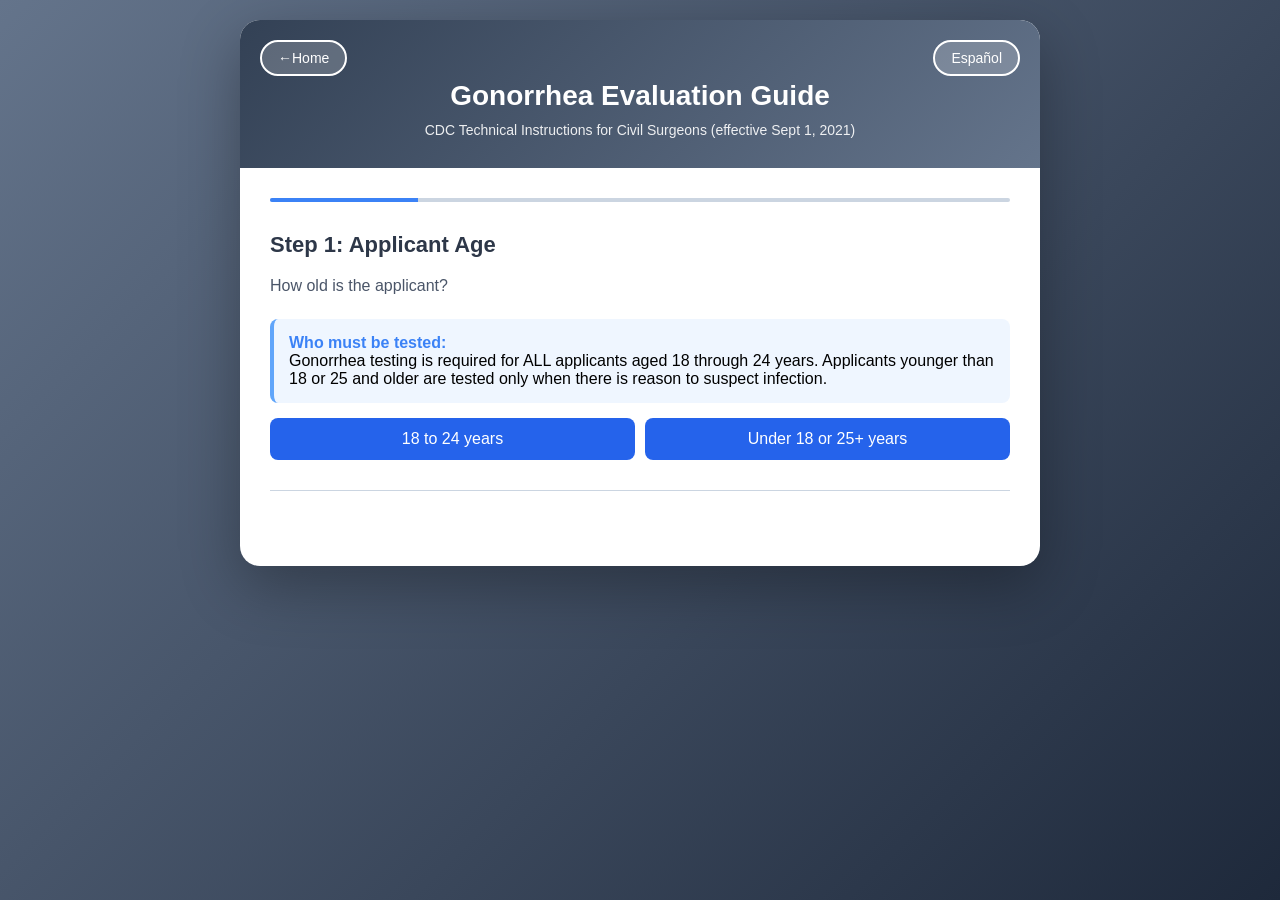
==== gonorrhea.html @ a3d7dcee "Add gonorrhea and tuberculosis modules (round-1 build, verification in progress) First implementatio" ====
<!DOCTYPE html>
<html lang="en">
<head>
    <meta charset="UTF-8">
    <meta name="viewport" content="width=device-width, initial-scale=1.0">
    <title>Gonorrhea Evaluation Guide - CDC Technical Instructions / Guía de Evaluación de Gonorrea</title>

    <!-- PWA Meta Tags -->
    <link rel="manifest" href="./manifest.json">
    <meta name="theme-color" content="#1e40af">
    <meta name="msapplication-TileColor" content="#1e40af">
    <meta name="msapplication-navbutton-color" content="#1e40af">
    <meta name="application-name" content="CS Guide">

    <!-- iOS Meta Tags -->
    <meta name="apple-mobile-web-app-capable" content="yes">
    <meta name="apple-mobile-web-app-status-bar-style" content="default">
    <meta name="apple-mobile-web-app-title" content="CS Guide">
    <link rel="apple-touch-icon" href="./imm_syph_icon_192.png">
    <link rel="apple-touch-icon-precomposed" href="./imm_syph_icon_192.png">
    <link rel="apple-touch-icon" sizes="180x180" href="./imm_syph_icon_192.png">
    <link rel="apple-touch-icon" sizes="152x152" href="./imm_syph_icon_192.png">
    <link rel="apple-touch-icon" sizes="120x120" href="./imm_syph_icon_192.png">

    <!-- Favicon -->
    <link rel="icon" type="image/png" sizes="192x192" href="./imm_syph_icon_192.png">
    <link rel="icon" type="image/png" sizes="512x512" href="./imm_syph_icon_512.png">
    <link rel="stylesheet" href="./styles.css">
    <style>
        /* Gonorrhea module: page-specific rules only */
        .regimen-heading { color: #1e40af; font-size: 16px; margin: 15px 0 5px; }
        .treatment-table th { width: 36%; }
        .treatment-table td ul { margin: 0 0 0 18px; }
        .result-action { margin: 15px 0; }
        .result-action button { width: 100%; }
        .info ul, .warning ul { margin: 8px 0 0 20px; line-height: 1.5; color: #374151; }
        .info p, .warning p { margin-top: 6px; line-height: 1.5; color: #374151; }
        .result .badge { margin-bottom: 10px; }
        .result p.what { margin-top: 8px; }
        @media (max-width: 480px) {
            .treatment-table th, .treatment-table td { padding: 10px 8px; font-size: 14px; }
        }
    </style>
</head>
<body>
    <div class="container">
        <div class="header">
            <a class="home-link" href="./index.html">← <span class="lang-en">Home</span><span class="lang-es">Inicio</span></a>
            <button class="language-toggle" onclick="toggleLanguage()">
                <span class="lang-en">Español</span>
                <span class="lang-es">English</span>
            </button>
            <h1>
                <span class="lang-en">Gonorrhea Evaluation Guide</span>
                <span class="lang-es">Guía de Evaluación de Gonorrea</span>
            </h1>
            <p>
                <span class="lang-en">CDC Technical Instructions for Civil Surgeons (effective Sept 1, 2021)</span>
                <span class="lang-es">Instrucciones Técnicas de los CDC para Cirujanos Civiles (vigentes desde el 1 de septiembre de 2021)</span>
            </p>
        </div>

        <div class="content">
            <div class="progress-bar">
                <div class="progress" id="progressBar"></div>
            </div>

            <!-- Step 1: Applicant age -->
            <div class="step active" id="step1">
                <div class="question">
                    <h2>
                        <span class="lang-en">Step 1: Applicant Age</span>
                        <span class="lang-es">Paso 1: Edad del Solicitante</span>
                    </h2>
                    <p>
                        <span class="lang-en">How old is the applicant?</span>
                        <span class="lang-es">¿Qué edad tiene el solicitante?</span>
                    </p>
                    <div class="info">
                        <strong>
                            <span class="lang-en">Who must be tested:</span>
                            <span class="lang-es">Quién debe hacerse la prueba:</span>
                        </strong>
                        <span class="lang-en">Gonorrhea testing is required for ALL applicants aged 18 through 24 years. Applicants younger than 18 or 25 and older are tested only when there is reason to suspect infection.</span>
                        <span class="lang-es">La prueba de gonorrea es obligatoria para TODOS los solicitantes de 18 a 24 años. Los solicitantes menores de 18 años o de 25 años o más se evalúan solo cuando hay razón para sospechar infección.</span>
                    </div>
                    <div class="button-group">
                        <button onclick="goToStep(2)">
                            <span class="lang-en">18 to 24 years</span>
                            <span class="lang-es">18 a 24 años</span>
                        </button>
                        <button onclick="goToStep(1.5)">
                            <span class="lang-en">Under 18 or 25+ years</span>
                            <span class="lang-es">Menor de 18 o 25+ años</span>
                        </button>
                    </div>
                    <div class="nav-buttons">
                        <button onclick="goBack()" class="secondary back-button" style="display: none;">← <span class="lang-en">Back</span><span class="lang-es">Atrás</span></button>
                    </div>
                </div>
            </div>

            <!-- Step 1.5: Clinical suspicion (outside 18-24) -->
            <div class="step" id="step1.5">
                <div class="question">
                    <h2>
                        <span class="lang-en">Clinical Suspicion</span>
                        <span class="lang-es">Sospecha Clínica</span>
                    </h2>
                    <p>
                        <span class="lang-en">Is there reason to suspect gonorrhea?</span>
                        <span class="lang-es">¿Hay razón para sospechar gonorrea?</span>
                    </p>
                    <div class="info">
                        <strong>
                            <span class="lang-en">Test if the applicant has any of:</span>
                            <span class="lang-es">Realice la prueba si el solicitante tiene alguno de:</span>
                        </strong>
                        <ul>
                            <li>
                                <span class="lang-en">Urethral, vaginal or rectal discharge</span>
                                <span class="lang-es">Secreción uretral, vaginal o rectal</span>
                            </li>
                            <li>
                                <span class="lang-en">Pain or burning when urinating (dysuria)</span>
                                <span class="lang-es">Dolor o ardor al orinar (disuria)</span>
                            </li>
                            <li>
                                <span class="lang-en">Pelvic or testicular pain</span>
                                <span class="lang-es">Dolor pélvico o testicular</span>
                            </li>
                            <li>
                                <span class="lang-en">Sore throat after oral sexual exposure</span>
                                <span class="lang-es">Dolor de garganta tras exposición sexual oral</span>
                            </li>
                            <li>
                                <span class="lang-en">Conjunctivitis (red eye with discharge)</span>
                                <span class="lang-es">Conjuntivitis (ojo rojo con secreción)</span>
                            </li>
                            <li>
                                <span class="lang-en">Rash or joint pain (possible disseminated infection)</span>
                                <span class="lang-es">Erupción cutánea o dolor articular (posible infección diseminada)</span>
                            </li>
                            <li>
                                <span class="lang-en">A sexual partner with gonorrhea</span>
                                <span class="lang-es">Una pareja sexual con gonorrea</span>
                            </li>
                            <li>
                                <span class="lang-en">The applicant requests testing</span>
                                <span class="lang-es">El solicitante pide la prueba</span>
                            </li>
                        </ul>
                    </div>
                    <div class="button-group">
                        <button onclick="goToStep(2)">
                            <span class="lang-en">Yes – test</span>
                            <span class="lang-es">Sí – realizar prueba</span>
                        </button>
                        <button onclick="showNoTest()">
                            <span class="lang-en">No – no testing required</span>
                            <span class="lang-es">No – no se requiere prueba</span>
                        </button>
                    </div>
                    <div class="nav-buttons">
                        <button onclick="goBack()" class="secondary back-button">← <span class="lang-en">Back</span><span class="lang-es">Atrás</span></button>
                    </div>
                </div>
            </div>

            <!-- Step 2: NAAT result -->
            <div class="step" id="step2">
                <div class="question">
                    <h2>
                        <span class="lang-en">Step 2: NAAT Result</span>
                        <span class="lang-es">Paso 2: Resultado de la NAAT</span>
                    </h2>
                    <p>
                        <span class="lang-en">What is the result of the nucleic acid amplification test (NAAT) for gonorrhea?</span>
                        <span class="lang-es">¿Cuál es el resultado de la prueba de amplificación de ácidos nucleicos (NAAT) para gonorrea?</span>
                    </p>
                    <div class="info">
                        <strong>
                            <span class="lang-en">Testing reminders:</span>
                            <span class="lang-es">Recordatorios sobre la prueba:</span>
                        </strong>
                        <ul>
                            <li>
                                <span class="lang-en">The NAAT must be ordered by the civil surgeon at the time of the immigration medical exam.</span>
                                <span class="lang-es">La NAAT debe ser ordenada por el cirujano civil en el momento del examen médico de inmigración.</span>
                            </li>
                            <li>
                                <span class="lang-en">Specimen: first-catch urine (a vaginal swab is also acceptable). Add pharyngeal and/or rectal swabs when the sexual history indicates exposure at those sites.</span>
                                <span class="lang-es">Muestra: primera orina de la micción (también se acepta un hisopado vaginal). Agregue hisopados faríngeo y/o rectal cuando la historia sexual indique exposición en esos sitios.</span>
                            </li>
                            <li>
                                <span class="lang-en">Do NOT perform a genital examination for the gonorrhea portion of the exam.</span>
                                <span class="lang-es">NO realice un examen genital para la parte de gonorrea del examen.</span>
                            </li>
                            <li>
                                <span class="lang-en">Do evaluate for pharyngeal discharge, rash, ocular symptoms and abdominal tenderness.</span>
                                <span class="lang-es">Sí evalúe secreción faríngea, erupción cutánea, síntomas oculares y dolor abdominal a la palpación.</span>
                            </li>
                        </ul>
                    </div>
                    <div class="button-group">
                        <button onclick="goToStep(3)">
                            <span class="lang-en">Positive</span>
                            <span class="lang-es">Positiva</span>
                        </button>
                        <button onclick="showNegative()">
                            <span class="lang-en">Negative</span>
                            <span class="lang-es">Negativa</span>
                        </button>
                    </div>
                    <div class="nav-buttons">
                        <button onclick="goBack()" class="secondary back-button">← <span class="lang-en">Back</span><span class="lang-es">Atrás</span></button>
                    </div>
                </div>
            </div>

            <!-- Step 3: Site(s) positive -->
            <div class="step" id="step3">
                <div class="question">
                    <span class="status-pill a">
                        <span class="lang-en">Current status: Class A (untreated) until treated</span>
                        <span class="lang-es">Estado actual: Clase A (sin tratar) hasta que se trate</span>
                    </span>
                    <h2>
                        <span class="lang-en">Step 3: Site(s) Positive</span>
                        <span class="lang-es">Paso 3: Sitio(s) Positivo(s)</span>
                    </h2>
                    <div class="warning">
                        <strong>
                            <span class="lang-en">Positive NAAT = Class A (inadmissible).</span>
                            <span class="lang-es">NAAT positiva = Clase A (inadmisible).</span>
                        </strong>
                        <span class="lang-en">The applicant remains Class A and cannot be medically cleared until treatment is given onsite, directly observed and documented. After treatment the applicant is reclassified as Class B.</span>
                        <span class="lang-es">El solicitante permanece en Clase A y no puede ser autorizado médicamente hasta que el tratamiento se administre en el consultorio, se observe directamente y se documente. Después del tratamiento, el solicitante se reclasifica como Clase B.</span>
                    </div>
                    <p>
                        <span class="lang-en">Which site(s) tested positive?</span>
                        <span class="lang-es">¿Qué sitio(s) resultaron positivos?</span>
                    </p>
                    <div class="info">
                        <span class="lang-en">Pharyngeal (throat) infection is harder to cure and requires a test of cure 7–14 days after treatment.</span>
                        <span class="lang-es">La infección faríngea (garganta) es más difícil de curar y requiere una prueba de curación 7–14 días después del tratamiento.</span>
                    </div>
                    <div class="button-group">
                        <button onclick="setSite('uro')">
                            <span class="lang-en">Urogenital and/or rectal only</span>
                            <span class="lang-es">Solo urogenital y/o rectal</span>
                        </button>
                        <button onclick="setSite('pharynx')">
                            <span class="lang-en">Pharyngeal (with or without other sites)</span>
                            <span class="lang-es">Faríngea (con o sin otros sitios)</span>
                        </button>
                    </div>
                    <div class="nav-buttons">
                        <button onclick="goBack()" class="secondary back-button">← <span class="lang-en">Back</span><span class="lang-es">Atrás</span></button>
                    </div>
                </div>
            </div>

            <!-- Step 4: Treatment status -->
            <div class="step" id="step4">
                <div class="question">
                    <span class="status-pill a">
                        <span class="lang-en">Current status: Class A (untreated) until treated</span>
                        <span class="lang-es">Estado actual: Clase A (sin tratar) hasta que se trate</span>
                    </span>
                    <h2>
                        <span class="lang-en">Step 4: Treatment Status</span>
                        <span class="lang-es">Paso 4: Estado del Tratamiento</span>
                    </h2>
                    <p>
                        <span class="lang-en">Has this infection been treated?</span>
                        <span class="lang-es">¿Se ha tratado esta infección?</span>
                    </p>
                    <div class="info">
                        <span class="lang-en">Treatment must follow the CDC STI Treatment Guidelines and be given onsite, directly observed by the civil surgeon's office.</span>
                        <span class="lang-es">El tratamiento debe seguir las Guías de Tratamiento de ITS de los CDC y administrarse en el consultorio, observado directamente por el personal del cirujano civil.</span>
                    </div>
                    <div class="button-group">
                        <button onclick="goToStep(5)">
                            <span class="lang-en">Treated now / will treat today</span>
                            <span class="lang-es">Tratar ahora / hoy en el consultorio</span>
                        </button>
                        <button onclick="goToStep(4.5)">
                            <span class="lang-en">Already treated – documented</span>
                            <span class="lang-es">Ya tratado – documentado</span>
                        </button>
                        <button onclick="showRefused()">
                            <span class="lang-en">Applicant refuses treatment</span>
                            <span class="lang-es">El solicitante rechaza el tratamiento</span>
                        </button>
                    </div>
                    <div class="nav-buttons">
                        <button onclick="goBack()" class="secondary back-button">← <span class="lang-en">Back</span><span class="lang-es">Atrás</span></button>
                    </div>
                </div>
            </div>

            <!-- Step 4.5: Verify documented prior regimen -->
            <div class="step" id="step4.5">
                <div class="question">
                    <span class="status-pill a">
                        <span class="lang-en">Current status: Class A (untreated) until treated</span>
                        <span class="lang-es">Estado actual: Clase A (sin tratar) hasta que se trate</span>
                    </span>
                    <h2>
                        <span class="lang-en">Verify Prior Treatment</span>
                        <span class="lang-es">Verificar el Tratamiento Previo</span>
                    </h2>
                    <p>
                        <span class="lang-en">Does the written documentation show a CDC-recommended regimen for this infection?</span>
                        <span class="lang-es">¿La documentación escrita muestra un régimen recomendado por los CDC para esta infección?</span>
                    </p>
                    <div class="info">
                        <strong>
                            <span class="lang-en">CDC-recommended regimens:</span>
                            <span class="lang-es">Regímenes recomendados por los CDC:</span>
                        </strong>
                        <ul>
                            <li>
                                <span class="lang-en">Ceftriaxone 500 mg IM single dose (1 g if weight ≥ 150 kg)</span>
                                <span class="lang-es">Ceftriaxona 500 mg IM dosis única (1 g si el peso es ≥ 150 kg)</span>
                            </li>
                            <li>
                                <span class="lang-en">Cefixime 800 mg PO single dose (when ceftriaxone unavailable; urogenital/rectal)</span>
                                <span class="lang-es">Cefixima 800 mg VO dosis única (cuando no hay ceftriaxona; urogenital/rectal)</span>
                            </li>
                            <li>
                                <span class="lang-en">Gentamicin 240 mg IM + azithromycin 2 g PO, single doses (cephalosporin allergy; urogenital/rectal)</span>
                                <span class="lang-es">Gentamicina 240 mg IM + azitromicina 2 g VO, dosis únicas (alergia a cefalosporinas; urogenital/rectal)</span>
                            </li>
                        </ul>
                        <p>
                            <span class="lang-en">The record must show the drug, dose, route and date.</span>
                            <span class="lang-es">El registro debe mostrar el medicamento, la dosis, la vía y la fecha.</span>
                        </p>
                    </div>
                    <div class="button-group">
                        <button onclick="showPriorTreated()">
                            <span class="lang-en">CDC-recommended regimen</span>
                            <span class="lang-es">Régimen recomendado por los CDC</span>
                        </button>
                        <button onclick="showRetreat()">
                            <span class="lang-en">Other regimen or no documentation</span>
                            <span class="lang-es">Otro régimen o sin documentación</span>
                        </button>
                    </div>
                    <div class="nav-buttons">
                        <button onclick="goBack()" class="secondary back-button">← <span class="lang-en">Back</span><span class="lang-es">Atrás</span></button>
                    </div>
                </div>
            </div>

            <!-- Step 5: Treatment considerations (multi-select) -->
            <div class="step" id="step5">
                <div class="question">
                    <span class="status-pill a">
                        <span class="lang-en">Current status: Class A (untreated) until treated</span>
                        <span class="lang-es">Estado actual: Clase A (sin tratar) hasta que se trate</span>
                    </span>
                    <h2>
                        <span class="lang-en">Step 5: Treatment Considerations</span>
                        <span class="lang-es">Paso 5: Consideraciones del Tratamiento</span>
                    </h2>
                    <p>
                        <span class="lang-en">Select all that apply, then continue. If none apply, just continue.</span>
                        <span class="lang-es">Seleccione todo lo que corresponda y luego continúe. Si ninguna aplica, simplemente continúe.</span>
                    </p>
                    <div class="choice-group">
                        <button class="choice" data-flag="pregnant" aria-pressed="false" onclick="toggleFlag('pregnant')">
                            <span class="lang-en">Pregnant</span>
                            <span class="lang-es">Embarazada</span>
                        </button>
                        <button class="choice" data-flag="allergy" aria-pressed="false" onclick="toggleFlag('allergy')">
                            <span class="lang-en">Cephalosporin allergy</span>
                            <span class="lang-es">Alergia a cefalosporinas</span>
                        </button>
                        <button class="choice" data-flag="weight150" aria-pressed="false" onclick="toggleFlag('weight150')">
                            <span class="lang-en">Weight ≥ 150 kg</span>
                            <span class="lang-es">Peso ≥ 150 kg</span>
                        </button>
                        <button class="choice" data-flag="chlamydia" aria-pressed="false" onclick="toggleFlag('chlamydia')">
                            <span class="lang-en">Chlamydia NOT excluded (co-treat)</span>
                            <span class="lang-es">Clamidia NO descartada (tratar también)</span>
                        </button>
                    </div>
                    <button class="primary-wide" onclick="goToStep(5.5)">
                        <span class="lang-en">Continue</span>
                        <span class="lang-es">Continuar</span>
                    </button>
                    <div class="nav-buttons">
                        <button onclick="goBack()" class="secondary back-button">← <span class="lang-en">Back</span><span class="lang-es">Atrás</span></button>
                    </div>
                </div>
            </div>

            <!-- Step 5.5: Regimen + onsite/observed confirmation -->
            <div class="step" id="step5.5">
                <div class="question">
                    <span class="status-pill a">
                        <span class="lang-en">Current status: Class A (untreated) until treated</span>
                        <span class="lang-es">Estado actual: Clase A (sin tratar) hasta que se trate</span>
                    </span>
                    <h2>
                        <span class="lang-en">Recommended Regimen</span>
                        <span class="lang-es">Régimen Recomendado</span>
                    </h2>
                    <p>
                        <span class="lang-en">Based on the site and the considerations selected (CDC STI Treatment Guidelines, 2021):</span>
                        <span class="lang-es">Según el sitio y las consideraciones seleccionadas (Guías de Tratamiento de ITS de los CDC, 2021):</span>
                    </p>
                    <div id="regimenContent"></div>
                    <p>
                        <span class="lang-en">Was treatment administered onsite and directly observed?</span>
                        <span class="lang-es">¿Se administró el tratamiento en el consultorio y fue observado directamente?</span>
                    </p>
                    <div class="button-group">
                        <button onclick="showTreated()">
                            <span class="lang-en">Yes – treatment given</span>
                            <span class="lang-es">Sí – tratamiento administrado</span>
                        </button>
                        <button onclick="showPending()" class="secondary">
                            <span class="lang-en">Not yet</span>
                            <span class="lang-es">Todavía no</span>
                        </button>
                    </div>
                    <div class="nav-buttons">
                        <button onclick="goBack()" class="secondary back-button">← <span class="lang-en">Back</span><span class="lang-es">Atrás</span></button>
                    </div>
                </div>
            </div>

            <!-- Results Section -->
            <div class="step" id="results">
                <div id="resultsContent"></div>
            </div>
        </div>
    </div>

    <script src="./app.js"></script>
    <script>
        // Gonorrhea module state (shared engine lives in app.js)
        var gc = {
            site: '',                      // 'uro' | 'pharynx'
            flags: { pregnant: false, allergy: false, weight150: false, chlamydia: false }
        };

        function setSite(site) {
            gc.site = site;
            goToStep(4);
        }

        function toggleFlag(name) {
            if (!Object.prototype.hasOwnProperty.call(gc.flags, name)) { return; }
            gc.flags[name] = !gc.flags[name];
            renderChoices();
        }

        // Keep the .choice buttons in sync with gc.flags (selected class + aria-pressed)
        function renderChoices() {
            document.querySelectorAll('#step5 button.choice').forEach(function (btn) {
                var on = !!gc.flags[btn.getAttribute('data-flag')];
                btn.classList.toggle('selected', on);
                btn.setAttribute('aria-pressed', on ? 'true' : 'false');
            });
        }

        // ------------------------------------------------------------------
        // Regimen generation (CDC STI Treatment Guidelines, 2021)
        // ------------------------------------------------------------------
        var RX = {
            CEF500:  ['Ceftriaxone 500 mg IM single dose', 'Ceftriaxona 500 mg IM dosis única'],
            CEF1G:   ['Ceftriaxone 1 g IM single dose', 'Ceftriaxona 1 g IM dosis única'],
            GENT:    ['Gentamicin 240 mg IM single dose + Azithromycin 2 g PO single dose',
                      'Gentamicina 240 mg IM dosis única + Azitromicina 2 g VO dosis única'],
            CONSULT: ['No CDC-recommended alternative — consult an infectious disease / STD clinical expert before treating',
                      'No hay alternativa recomendada por los CDC — consulte a un experto clínico en enfermedades infecciosas / ITS antes de tratar'],
            DOXY:    ['+ Doxycycline 100 mg PO BID × 7 days', '+ Doxiciclina 100 mg VO dos veces al día × 7 días'],
            AZI1G:   ['+ Azithromycin 1 g PO single dose', '+ Azitromicina 1 g VO dosis única'],
            NOCHLAM: ['Not required (chlamydia excluded)', 'No se requiere (clamidia descartada)'],
            TOC_REQ: ['REQUIRED: NAAT or culture 7–14 days after treatment', 'REQUERIDA: NAAT o cultivo 7–14 días después del tratamiento'],
            TOC_NO:  ['Not required for uncomplicated urogenital/rectal infection', 'No se requiere para infección urogenital/rectal no complicada'],
            ADMIN:   ['Onsite, directly observed, single dose', 'En el consultorio, observado directamente, dosis única']
        };

        var FLAG_LABELS = {
            pregnant:  ['Pregnant', 'Embarazada'],
            allergy:   ['Cephalosporin allergy', 'Alergia a cefalosporinas'],
            weight150: ['Weight ≥ 150 kg', 'Peso ≥ 150 kg'],
            chlamydia: ['Chlamydia not excluded', 'Clamidia no descartada']
        };

        function buildRegimen() {
            var f = gc.flags;
            var pharynx = gc.site === 'pharynx';
            var consult = !!(f.allergy && (pharynx || f.pregnant));
            var base;
            if (f.allergy) {
                base = consult ? RX.CONSULT : RX.GENT;
            } else {
                base = f.weight150 ? RX.CEF1G : RX.CEF500;
            }
            var chlamydia = f.chlamydia ? (f.pregnant ? RX.AZI1G : RX.DOXY) : RX.NOCHLAM;
            var consultReason = null;
            if (consult) {
                consultReason = pharynx
                    ? ['Cephalosporin allergy with pharyngeal infection: there is no CDC-recommended alternative regimen for pharyngeal gonorrhea.',
                       'Alergia a cefalosporinas con infección faríngea: no existe un régimen alternativo recomendado por los CDC para la gonorrea faríngea.']
                    : ['Cephalosporin allergy in pregnancy: the alternative regimen is not recommended during pregnancy.',
                       'Alergia a cefalosporinas en el embarazo: el régimen alternativo no se recomienda durante el embarazo.'];
            }
            var selected = Object.keys(FLAG_LABELS).filter(function (k) { return f[k]; });
            return {
                pharynx: pharynx,
                consult: consult,
                consultReason: consultReason,
                base: base,
                chlamydia: chlamydia,
                testOfCure: pharynx ? RX.TOC_REQ : RX.TOC_NO,
                admin: RX.ADMIN,
                selected: selected,
                cefixime: !f.allergy && !pharynx
            };
        }

        function regimenTableHtml(r) {
            r = r || buildRegimen();
            var siteText = r.pharynx
                ? getLangSpan('Pharyngeal (with or without other sites)', 'Faríngea (con o sin otros sitios)')
                : getLangSpan('Urogenital and/or rectal', 'Urogenital y/o rectal');
            var considerations = r.selected.length
                ? r.selected.map(function (k) { return getLangSpan(FLAG_LABELS[k][0], FLAG_LABELS[k][1]); }).join(' · ')
                : getLangSpan('None selected', 'Ninguna seleccionada');

            var html = '';
            if (r.consult) {
                html += '<div class="warning" role="alert">' +
                    '<strong>' + getLangSpan('⚠️ Expert consultation required:', '⚠️ Se requiere consulta con un experto:') + '</strong> ' +
                    getLangSpan(r.base[0], r.base[1]) +
                    '<p>' + getLangSpan(r.consultReason[0], r.consultReason[1]) + '</p>' +
                    '</div>';
            }
            html += '<table class="treatment-table">' +
                '<tr><th>' + getLangSpan('Site', 'Sitio') + '</th><td>' + siteText + '</td></tr>' +
                '<tr><th>' + getLangSpan('Primary regimen', 'Régimen principal') + '</th><td>' +
                    (r.consult ? '<strong>' : '') + getLangSpan(r.base[0], r.base[1]) + (r.consult ? '</strong>' : '') + '</td></tr>' +
                '<tr><th>' + getLangSpan('Chlamydia co-treatment', 'Tratamiento concomitante de clamidia') + '</th><td>' + getLangSpan(r.chlamydia[0], r.chlamydia[1]) + '</td></tr>' +
                '<tr><th>' + getLangSpan('Test of cure', 'Prueba de curación') + '</th><td>' + getLangSpan(r.testOfCure[0], r.testOfCure[1]) + '</td></tr>' +
                '<tr><th>' + getLangSpan('Administration', 'Administración') + '</th><td>' + getLangSpan(r.admin[0], r.admin[1]) + '</td></tr>' +
                '<tr><th>' + getLangSpan('Considerations', 'Consideraciones') + '</th><td>' + considerations + '</td></tr>' +
                '</table>';
            if (r.cefixime) {
                html += '<div class="info">' +
                    '<strong>' + getLangSpan('If ceftriaxone is unavailable:', 'Si no hay ceftriaxona disponible:') + '</strong> ' +
                    getLangSpan('Cefixime 800 mg PO single dose (urogenital/rectal infection).',
                                'Cefixima 800 mg VO dosis única (infección urogenital/rectal).') +
                    '</div>';
            }
            return html;
        }

        function renderRegimen() {
            var el = document.getElementById('regimenContent');
            if (el) { el.innerHTML = regimenTableHtml(); }
        }

        // ------------------------------------------------------------------
        // Result building blocks
        // ------------------------------------------------------------------
        var LABEL = {
            none: ['No Class A or Class B Gonorrhea', 'Sin Clase A ni Clase B de Gonorrea'],
            b:    ['Gonorrhea, Class B (treated in the last year)', 'Gonorrea, Clase B (tratada en el último año)'],
            a:    ['Gonorrhea, Class A (untreated)', 'Gonorrea, Clase A (sin tratar)']
        };

        function resultBlock(titleEn, titleEs, badgeCls, label, whatEn, whatEs) {
            return '<div class="result">' +
                '<h3>' + getLangSpan(titleEn, titleEs) + '</h3>' +
                '<span class="badge ' + badgeCls + '">' + getLangSpan(label[0], label[1]) + '</span>' +
                '<p class="what"><strong>' + getLangSpan('What this means:', 'Qué significa:') + '</strong> ' + getLangSpan(whatEn, whatEs) + '</p>' +
                '</div>';
        }

        function checklistHtml(items) {
            return '<div class="warning">' +
                '<strong>' + getLangSpan('Required actions', 'Acciones requeridas') + '</strong>' +
                '<ul class="checklist">' +
                items.map(function (it) { return '<li>' + getLangSpan(it[0], it[1]) + '</li>'; }).join('') +
                '</ul></div>';
        }

        function i693Html(en, es) {
            return '<div class="info">' +
                '<strong>' + getLangSpan('Form I-693 documentation', 'Documentación en el Formulario I-693') + '</strong>' +
                '<p>' + getLangSpan(en, es) + '</p></div>';
        }

        function reportingHtml() {
            return '<div class="info">' +
                '<strong>' + getLangSpan('Reporting', 'Notificación') + '</strong>' +
                '<p>' + getLangSpan(
                    'Gonorrhea is a reportable condition. Report the case to the health department of jurisdiction as required by state or local law. Counsel the applicant on partner notification and expedited partner therapy where permitted.',
                    'La gonorrea es una enfermedad de notificación obligatoria. Notifique el caso al departamento de salud de la jurisdicción según lo exija la ley estatal o local. Asesore al solicitante sobre la notificación a parejas y la terapia acelerada de parejas donde esté permitida.'
                ) + '</p></div>';
        }

        function sourceHtml() {
            return '<p class="source">' + getLangSpan(
                'Source: CDC Technical Instructions for Civil Surgeons — Gonorrhea (effective Sept 1, 2021); CDC STI Treatment Guidelines, 2021.',
                'Fuente: Instrucciones Técnicas de los CDC para Cirujanos Civiles — Gonorrea (vigentes desde el 1 de septiembre de 2021); Guías de Tratamiento de ITS de los CDC, 2021.'
            ) + '</p>';
        }

        function actionButton(en, es, onclick) {
            return '<div class="result-action"><button class="primary-wide" onclick="' + onclick + '">' + getLangSpan(en, es) + '</button></div>';
        }

        var I693_TREATED = [
            'Mark "Gonorrhea, Class B (treated in the last year)". Record: the laboratory test used and its date; the drug regimen (drug, dose, route); the start and completion dates; and the clinical course. Laboratory reports do not need to be attached.',
            'Marque "Gonorrea, Clase B (tratada en el último año)". Registre: la prueba de laboratorio utilizada y su fecha; el régimen (medicamento, dosis, vía); las fechas de inicio y finalización; y la evolución clínica. No es necesario adjuntar los informes de laboratorio.'
        ];

        // Follow-up items shared by every treated (Class B) result
        function followUpItems(pharynx, prior) {
            var items = [];
            if (pharynx) {
                items.push(prior
                    ? ['Pharyngeal infection: confirm a test of cure (NAAT or culture) was done 7–14 days after treatment; if it was not, obtain one now.',
                       'Infección faríngea: confirme que se realizó una prueba de curación (NAAT o cultivo) 7–14 días después del tratamiento; si no se hizo, obténgala ahora.']
                    : ['Pharyngeal infection: schedule a test of cure (NAAT or culture) 7–14 days after treatment.',
                       'Infección faríngea: programe una prueba de curación (NAAT o cultivo) 7–14 días después del tratamiento.']);
            }
            items.push(
                ['Advise no sexual activity for 7 days after treatment and until all partners are treated.',
                 'Recomiende no tener actividad sexual durante 7 días después del tratamiento y hasta que todas las parejas hayan sido tratadas.'],
                ['Recommend retesting in 3 months (reinfection is common).',
                 'Recomiende repetir la prueba en 3 meses (la reinfección es frecuente).'],
                ['Counsel on partner notification; consider expedited partner therapy where permitted.',
                 'Asesore sobre la notificación a parejas; considere la terapia acelerada de parejas donde esté permitida.'],
                ['Advise testing for chlamydia, syphilis and HIV.',
                 'Recomiende pruebas de clamidia, sífilis y VIH.'],
                ['Report the case to the health department of jurisdiction.',
                 'Notifique el caso al departamento de salud de la jurisdicción.']
            );
            return items;
        }

        // ------------------------------------------------------------------
        // Results
        // ------------------------------------------------------------------
        function showNoTest() {                                     // GC-NOTEST
            var content = classBanner('NONE', {
                subEn: 'Gonorrhea testing not indicated for this applicant',
                subEs: 'Prueba de gonorrea no indicada para este solicitante'
            }) +
            resultBlock('No Testing Required', 'No se Requiere Prueba', 'no-class', LABEL.none,
                'The applicant is outside the 18–24 age range for required testing and has no signs, symptoms or history that suggest gonorrhea. No NAAT is needed and no gonorrhea classification applies.',
                'El solicitante está fuera del rango de 18 a 24 años en el que la prueba es obligatoria y no tiene signos, síntomas ni antecedentes que sugieran gonorrea. No se necesita NAAT y no aplica ninguna clasificación por gonorrea.') +
            checklistHtml([
                ['Document that gonorrhea testing was not indicated: age outside 18–24 years and no clinical suspicion.',
                 'Documente que la prueba de gonorrea no estaba indicada: edad fuera de 18–24 años y sin sospecha clínica.'],
                ['Re-evaluate if symptoms or a risk history appear before Form I-693 is signed.',
                 'Reevalúe si aparecen síntomas o antecedentes de riesgo antes de firmar el Formulario I-693.']
            ]) +
            i693Html(
                'Mark "No Class A or Class B Gonorrhea". No laboratory result is required; note that testing was not indicated.',
                'Marque "Sin Clase A ni Clase B de Gonorrea". No se requiere resultado de laboratorio; anote que la prueba no estaba indicada.') +
            sourceHtml();
            showResults(content);
        }

        function showNegative() {                                   // GC-NEG
            var content = classBanner('NONE', {
                subEn: 'NAAT negative — no treatment needed',
                subEs: 'NAAT negativa — no se necesita tratamiento'
            }) +
            resultBlock('Gonorrhea Not Detected', 'Gonorrea No Detectada', 'no-class', LABEL.none,
                'The NAAT is negative. No gonorrhea classification applies and no treatment is needed.',
                'La NAAT es negativa. No aplica ninguna clasificación por gonorrea y no se necesita tratamiento.') +
            checklistHtml([
                ['Record the test type (NAAT), the specimen, the date and the negative result on Form I-693.',
                 'Registre el tipo de prueba (NAAT), la muestra, la fecha y el resultado negativo en el Formulario I-693.'],
                ['If the sexual history indicates pharyngeal or rectal exposure and those sites were not tested, collect the additional swabs.',
                 'Si la historia sexual indica exposición faríngea o rectal y esos sitios no se analizaron, obtenga los hisopados adicionales.']
            ]) +
            i693Html(
                'Mark "No Class A or Class B Gonorrhea" and record the laboratory test used, the date and the negative result. Laboratory reports do not need to be attached.',
                'Marque "Sin Clase A ni Clase B de Gonorrea" y registre la prueba de laboratorio utilizada, la fecha y el resultado negativo. No es necesario adjuntar los informes de laboratorio.') +
            sourceHtml();
            showResults(content);
        }

        function showTreated() {                                    // GC-B
            var r = buildRegimen();
            var items = [
                ['Record the laboratory test used (NAAT), the site(s) tested and the date.',
                 'Registre la prueba de laboratorio utilizada (NAAT), el/los sitio(s) analizado(s) y la fecha.'],
                ['Record the drug, dose, route and date of administration (start and completion dates).',
                 'Registre el medicamento, la dosis, la vía y la fecha de administración (fechas de inicio y finalización).'],
                ['Record the clinical course (symptoms and their resolution).',
                 'Registre la evolución clínica (síntomas y su resolución).']
            ].concat(followUpItems(r.pharynx, false));
            var content = classBanner('B', {
                subEn: 'Gonorrhea, Class B (treated)',
                subEs: 'Gonorrea, Clase B (tratada)'
            }) +
            resultBlock('Gonorrhea Treated – Class B', 'Gonorrea Tratada – Clase B', 'class-b', LABEL.b,
                'Treatment was given onsite under direct observation, so the applicant is reclassified from Class A to Class B. Class B is admissible: the applicant can be medically cleared once the treatment and follow-up are documented on Form I-693 and the case is reported.',
                'El tratamiento se administró en el consultorio bajo observación directa, por lo que el solicitante se reclasifica de Clase A a Clase B. La Clase B es admisible: el solicitante puede ser autorizado médicamente una vez que el tratamiento y el seguimiento se documenten en el Formulario I-693 y el caso se notifique.') +
            '<h4 class="regimen-heading">' + getLangSpan('Treatment administered', 'Tratamiento administrado') + '</h4>' +
            regimenTableHtml(r) +
            checklistHtml(items) +
            i693Html(I693_TREATED[0], I693_TREATED[1]) +
            reportingHtml() +
            sourceHtml();
            showResults(content);
        }

        function showPriorTreated() {                               // GC-B-PRIOR
            var pharynx = gc.site === 'pharynx';
            var items = [
                ['Record the documented regimen (drug, dose, route) and the start and completion dates from the written record.',
                 'Registre el régimen documentado (medicamento, dosis, vía) y las fechas de inicio y finalización según el registro escrito.'],
                ['Record the laboratory test used (NAAT), the site(s) tested and the date.',
                 'Registre la prueba de laboratorio utilizada (NAAT), el/los sitio(s) analizado(s) y la fecha.'],
                ['Record the clinical course (symptoms and their resolution).',
                 'Registre la evolución clínica (síntomas y su resolución).']
            ].concat(followUpItems(pharynx, true));
            var content = classBanner('B', {
                subEn: 'Gonorrhea, Class B (treated — documented prior treatment)',
                subEs: 'Gonorrea, Clase B (tratada — tratamiento previo documentado)'
            }) +
            resultBlock('Prior Treatment Documented – Class B', 'Tratamiento Previo Documentado – Clase B', 'class-b', LABEL.b,
                'The applicant completed a CDC-recommended regimen for this infection and it is documented in writing. Class B is admissible: document the treatment on Form I-693 and report the case.',
                'El solicitante completó un régimen recomendado por los CDC para esta infección y está documentado por escrito. La Clase B es admisible: documente el tratamiento en el Formulario I-693 y notifique el caso.') +
            checklistHtml(items) +
            i693Html(I693_TREATED[0], I693_TREATED[1]) +
            reportingHtml() +
            sourceHtml();
            showResults(content);
        }

        function showPending() {                                    // GC-A-PENDING
            var r = buildRegimen();
            var items = [];
            if (r.consult) {
                items.push(['Consult an infectious disease / STD clinical expert to choose the regimen before treating.',
                            'Consulte a un experto clínico en enfermedades infecciosas / ITS para elegir el régimen antes de tratar.']);
            }
            items.push(
                ['Administer the regimen above onsite, under direct observation by your office.',
                 'Administre el régimen anterior en el consultorio, bajo observación directa de su personal.'],
                ['After treatment is administered onsite and directly observed, reclassify as Class B and complete Form I-693.',
                 'Después de administrar el tratamiento en el consultorio bajo observación directa, reclasifique como Clase B y complete el Formulario I-693.'],
                ['Do not sign Form I-693 as medically cleared while the infection is untreated.',
                 'No firme el Formulario I-693 como autorizado médicamente mientras la infección no esté tratada.'],
                ['Report the case to the health department of jurisdiction.',
                 'Notifique el caso al departamento de salud de la jurisdicción.']
            );
            var content = classBanner('A', {
                subEn: 'Positive NAAT, treatment not yet given — applicant cannot be medically cleared until treated',
                subEs: 'NAAT positiva, tratamiento aún no administrado — el solicitante no puede ser autorizado médicamente hasta que se trate'
            }) +
            resultBlock('Gonorrhea Untreated – Class A', 'Gonorrea Sin Tratar – Clase A', 'class-a', LABEL.a,
                'The applicant has a positive NAAT and has not yet been treated. Class A is inadmissible: the applicant cannot be medically cleared until the recommended regimen is administered onsite, directly observed and documented.',
                'El solicitante tiene una NAAT positiva y aún no ha sido tratado. La Clase A es inadmisible: el solicitante no puede ser autorizado médicamente hasta que el régimen recomendado se administre en el consultorio, se observe directamente y se documente.') +
            '<h4 class="regimen-heading">' + getLangSpan('Regimen to administer', 'Régimen a administrar') + '</h4>' +
            regimenTableHtml(r) +
            checklistHtml(items) +
            actionButton('Treatment given now – record it', 'Tratamiento administrado ahora – registrarlo', 'goToStep(5.5)') +
            i693Html(
                'Until treated, mark "Gonorrhea, Class A (untreated)" and record the laboratory test used and its date. After treatment, change the classification to "Gonorrhea, Class B (treated in the last year)" and record the drug, dose, route, start and completion dates, and clinical course.',
                'Hasta que se trate, marque "Gonorrea, Clase A (sin tratar)" y registre la prueba de laboratorio utilizada y su fecha. Después del tratamiento, cambie la clasificación a "Gonorrea, Clase B (tratada en el último año)" y registre el medicamento, la dosis, la vía, las fechas de inicio y finalización y la evolución clínica.') +
            reportingHtml() +
            sourceHtml();
            showResults(content);
        }

        function showRefused() {                                    // GC-A-REFUSED
            var content = classBanner('A', {
                subEn: 'Applicant declined treatment — remains Class A and cannot be medically cleared',
                subEs: 'El solicitante rechazó el tratamiento — permanece en Clase A y no puede ser autorizado médicamente'
            }) +
            resultBlock('Treatment Refused – Class A', 'Tratamiento Rechazado – Clase A', 'class-a', LABEL.a,
                'The applicant has untreated gonorrhea and declined treatment. The applicant remains Class A (inadmissible) and cannot be medically cleared. If the applicant later accepts treatment given onsite under direct observation, reclassify as Class B.',
                'El solicitante tiene gonorrea sin tratar y rechazó el tratamiento. El solicitante permanece en Clase A (inadmisible) y no puede ser autorizado médicamente. Si más adelante acepta el tratamiento administrado en el consultorio bajo observación directa, reclasifique como Clase B.') +
            checklistHtml([
                ['Document the refusal, the counselling given and that treatment was offered.',
                 'Documente el rechazo, el asesoramiento brindado y que se ofreció el tratamiento.'],
                ['Counsel the applicant on the risks of untreated infection and of transmission to partners.',
                 'Asesore al solicitante sobre los riesgos de la infección no tratada y de la transmisión a las parejas.'],
                ['Report the case to the health department of jurisdiction.',
                 'Notifique el caso al departamento de salud de la jurisdicción.'],
                ['Tell the applicant they may return for treatment; once treated onsite, directly observed and documented, the classification becomes Class B.',
                 'Informe al solicitante que puede regresar para recibir tratamiento; una vez tratado en el consultorio, observado directamente y documentado, la clasificación pasa a Clase B.']
            ]) +
            actionButton('Applicant now accepts – treat now', 'El solicitante ahora acepta – tratar ahora', 'goToStep(5)') +
            i693Html(
                'Mark "Gonorrhea, Class A (untreated)". Record the laboratory test used and its date, and document that treatment was offered and refused.',
                'Marque "Gonorrea, Clase A (sin tratar)". Registre la prueba de laboratorio utilizada y su fecha, y documente que el tratamiento se ofreció y fue rechazado.') +
            reportingHtml() +
            sourceHtml();
            showResults(content);
        }

        function showRetreat() {                                    // GC-A-RETREAT
            var content = classBanner('A', {
                subEn: 'Prior treatment not CDC-recommended or undocumented — treat now',
                subEs: 'Tratamiento previo no recomendado por los CDC o sin documentación — tratar ahora'
            }) +
            resultBlock('Treatment Needed – Class A', 'Se Requiere Tratamiento – Clase A', 'class-a', LABEL.a,
                'The prior treatment was not a CDC-recommended regimen or cannot be verified, so the infection is considered untreated: Class A (inadmissible). Treat now with the recommended regimen (ceftriaxone 500 mg IM single dose; 1 g if weight ≥ 150 kg) onsite and directly observed; the applicant is then reclassified as Class B.',
                'El tratamiento previo no fue un régimen recomendado por los CDC o no puede verificarse, por lo que la infección se considera sin tratar: Clase A (inadmisible). Trate ahora con el régimen recomendado (ceftriaxona 500 mg IM dosis única; 1 g si el peso es ≥ 150 kg) en el consultorio y observado directamente; el solicitante se reclasifica entonces como Clase B.') +
            checklistHtml([
                ['Treat now with the CDC-recommended regimen, onsite and directly observed (use "Treat now" below to select considerations and generate the regimen).',
                 'Trate ahora con el régimen recomendado por los CDC, en el consultorio y observado directamente (use "Tratar ahora" abajo para seleccionar las consideraciones y generar el régimen).'],
                ['Record the new treatment (drug, dose, route, date) and reclassify as Class B.',
                 'Registre el nuevo tratamiento (medicamento, dosis, vía, fecha) y reclasifique como Clase B.'],
                ['Report the case to the health department of jurisdiction.',
                 'Notifique el caso al departamento de salud de la jurisdicción.']
            ]) +
            actionButton('Treat now', 'Tratar ahora', 'goToStep(5)') +
            i693Html(
                'Until treated, mark "Gonorrhea, Class A (untreated)". After onsite, directly observed treatment, change to "Gonorrhea, Class B (treated in the last year)" and record the laboratory test and date, the drug, dose, route, start and completion dates, and clinical course.',
                'Hasta que se trate, marque "Gonorrea, Clase A (sin tratar)". Después del tratamiento en el consultorio y observado directamente, cambie a "Gonorrea, Clase B (tratada en el último año)" y registre la prueba de laboratorio y la fecha, el medicamento, la dosis, la vía, las fechas de inicio y finalización y la evolución clínica.') +
            reportingHtml() +
            sourceHtml();
            showResults(content);
        }

        // Wire the gonorrhea module to the shared engine (app.js)
        App.configure({
            totalSteps: 5,
            firstStep: 1,
            onStep: function (stepId) {
                if (stepId === 5) { renderChoices(); }
                if (stepId === 5.5) { renderRegimen(); }
            },
            onReset: function () {
                gc.site = '';
                gc.flags.pregnant = false;
                gc.flags.allergy = false;
                gc.flags.weight150 = false;
                gc.flags.chlamydia = false;
                renderChoices();
                var el = document.getElementById('regimenContent');
                if (el) { el.innerHTML = ''; }
            }
        });
    </script>
</body>
</html>
---- styles.css ----
@charset "UTF-8";
/* Civil Surgeon Guide — shared styles (original syphilis app styles + shared additions) */
* {
    margin: 0;
    padding: 0;
    box-sizing: border-box;
}

body {
    font-family: -apple-system, BlinkMacSystemFont, 'Segoe UI', Roboto, Oxygen, Ubuntu, sans-serif;
    background: linear-gradient(135deg, #64748b 0%, #1e293b 100%);
    min-height: 100vh;
    padding: 20px;
}

.container {
    max-width: 800px;
    margin: 0 auto;
    background: white;
    border-radius: 20px;
    box-shadow: 0 20px 60px rgba(0,0,0,0.3);
    overflow: hidden;
    animation: slideIn 0.5s ease-out;
}

@keyframes slideIn {
    from {
        opacity: 0;
        transform: translateY(-20px);
    }
    to {
        opacity: 1;
        transform: translateY(0);
    }
}

.header {
    background: linear-gradient(135deg, #334155 0%, #64748b 100%);
    color: white;
    padding: 60px 30px 30px;
    text-align: center;
    position: relative;
}

.header h1 {
    font-size: 28px;
    margin-bottom: 10px;
}

.header p {
    opacity: 0.9;
    font-size: 14px;
}

.language-toggle {
    position: absolute !important;
    top: 20px !important;
    right: 20px !important;
    background: rgba(255,255,255,0.2) !important;
    border: 2px solid white !important;
    color: white !important;
    padding: 8px 16px !important;
    border-radius: 20px !important;
    cursor: pointer !important;
    font-size: 14px !important;
    transition: all 0.3s ease !important;
    z-index: 10 !important;
    flex: none !important;
    min-width: auto !important;
}

/* Mobile responsive styles */
@media (max-width: 768px) {
    body {
        padding: 10px;
    }
    
    .header {
        padding: 70px 20px 30px;
    }
    
    .header h1 {
        font-size: 24px;
        margin-top: 10px;
    }
    
    .language-toggle {
        top: 15px;
        right: 15px;
        font-size: 12px;
        padding: 6px 12px;
    }
    
    .content {
        padding: 20px;
    }
}

@media (max-width: 480px) {
    .header {
        padding: 80px 15px 25px;
    }
    
    .header h1 {
        font-size: 20px;
        line-height: 1.2;
    }
    
    .language-toggle {
        top: 12px;
        right: 12px;
        font-size: 11px;
        padding: 5px 10px;
    }
}

.language-toggle:hover {
    background: rgba(255,255,255,0.3) !important;
    transform: translateY(-2px) !important;
}

.content {
    padding: 30px;
}

.step {
    display: none;
    animation: fadeIn 0.3s ease-in;
}

.step.active {
    display: block;
}

@keyframes fadeIn {
    from {
        opacity: 0;
    }
    to {
        opacity: 1;
    }
}

.question {
    margin-bottom: 25px;
}

.question h2 {
    color: #2d3748;
    font-size: 22px;
    margin-bottom: 15px;
}

.question p {
    color: #4a5568;
    line-height: 1.6;
    margin-bottom: 20px;
}

.button-group {
    display: flex;
    gap: 10px;
    flex-wrap: wrap;
}

button {
    background: #2563eb;
    color: white;
    border: none;
    padding: 12px 24px;
    font-size: 16px;
    border-radius: 8px;
    cursor: pointer;
    transition: all 0.3s ease;
    flex: 1;
    min-width: 120px;
    text-align: center;
    box-sizing: border-box;
}

button:hover {
    background: #1e40af;
    transform: translateY(-2px);
    box-shadow: 0 4px 12px rgba(59, 130, 246, 0.3);
}

button.secondary {
    background: #64748b;
}

button.secondary:hover {
    background: #475569;
}

.result {
    background: #f1f5f9;
    border-left: 4px solid #3b82f6;
    padding: 20px;
    border-radius: 8px;
    margin-bottom: 20px;
}

.result h3 {
    color: #1e40af;
    margin-bottom: 10px;
}

.result p {
    color: #1e40af;
    line-height: 1.6;
}

.result ul {
    margin: 10px 0 10px 20px;
    color: #1e40af;
}

.result li {
    margin: 5px 0;
}

.warning {
    background: #fef2f2;
    border-left: 4px solid #dc2626;
    padding: 15px;
    border-radius: 8px;
    margin: 15px 0;
}

.warning strong {
    color: #dc2626;
}

.info {
    background: #eff6ff;
    border-left: 4px solid #60a5fa;
    padding: 15px;
    border-radius: 8px;
    margin: 15px 0;
}

.info strong {
    color: #3b82f6;
}

.progress-bar {
    background: #cbd5e1;
    height: 4px;
    border-radius: 2px;
    margin-bottom: 30px;
    overflow: hidden;
}

.progress {
    background: #3b82f6;
    height: 100%;
    width: 0;
    transition: width 0.3s ease;
}

.nav-buttons {
    display: flex;
    justify-content: space-between;
    margin-top: 30px;
    padding-top: 20px;
    border-top: 1px solid #cbd5e1;
}

.treatment-table {
    width: 100%;
    border-collapse: collapse;
    margin: 20px 0;
}

.treatment-table th,
.treatment-table td {
    padding: 12px;
    text-align: left;
    border-bottom: 1px solid #cbd5e1;
}

.treatment-table th {
    background: #f1f5f9;
    font-weight: 600;
    color: #1e40af;
}

.treatment-table td {
    color: #475569;
}

.badge {
    display: inline-block;
    padding: 4px 12px;
    background: #e2e8f0;
    color: #1e40af;
    border-radius: 12px;
    font-size: 14px;
    font-weight: 500;
}

.badge.class-a {
    background: #fed7d7;
    color: #742a2a;
}

.badge.class-b {
    background: #fef3c7;
    color: #92400e;
    border: 2px solid #d97706;
}

.badge.no-class {
    background: #d1fae5;
    color: #065f46;
    border: 2px solid #047857;
}

.lang-en { display: inline-block !important; }
.lang-es { display: none !important; }
body.spanish .lang-en { display: none !important; }
body.spanish .lang-es { display: inline-block !important; }

/* ===================================================================== */
/* Shared additions: hub, home link, class banners, choices, reference    */
/* ===================================================================== */
.home-link {
    position: absolute;
    top: 20px;
    left: 20px;
    background: rgba(255,255,255,0.2);
    border: 2px solid white;
    color: white;
    padding: 8px 16px;
    border-radius: 20px;
    font-size: 14px;
    text-decoration: none;
    transition: all 0.3s ease;
    z-index: 10;
    min-height: 36px;
    display: inline-flex;
    align-items: center;
}
.home-link:hover { background: rgba(255,255,255,0.3); transform: translateY(-2px); }
@media (max-width: 768px) { .home-link { top: 15px; left: 15px; font-size: 12px; padding: 6px 12px; } }
@media (max-width: 480px) { .home-link { top: 12px; left: 12px; font-size: 11px; padding: 5px 10px; } }

/* Hub */
.hub-intro { color: #4a5568; line-height: 1.6; margin-bottom: 20px; }
.module-grid { display: grid; gap: 14px; margin-bottom: 25px; }
.module-card {
    display: flex;
    align-items: center;
    gap: 16px;
    min-height: 110px;
    width: 100%;
    padding: 18px 20px;
    border-radius: 14px;
    text-decoration: none;
    color: white;
    background: #3b82f6;
    border-left: 8px solid rgba(0,0,0,0.25);
    box-shadow: 0 4px 12px rgba(0,0,0,0.12);
    transition: transform 0.2s ease, box-shadow 0.2s ease;
}
.module-card:hover { transform: translateY(-2px); box-shadow: 0 8px 20px rgba(0,0,0,0.18); }
.module-card.syphilis { background: #2563eb; }
.module-card.gonorrhea { background: #0f766e; }
.module-card.tuberculosis { background: #7c3aed; }
.module-card .module-icon { font-size: 34px; line-height: 1; flex: none; }
.module-card .module-text { flex: 1; min-width: 0; }
.module-card .module-title { display: block; font-size: 20px; font-weight: 700; margin-bottom: 4px; }
.module-card .module-desc { display: block; font-size: 14px; opacity: 1; line-height: 1.4; }
.module-card .module-arrow { margin-left: auto; font-size: 24px; opacity: 0.8; flex: none; }

.legend { background: #f8fafc; border: 1px solid #e2e8f0; border-radius: 10px; padding: 15px; margin-bottom: 20px; }
.legend h3 { color: #2d3748; font-size: 16px; margin-bottom: 10px; }
.legend-row { display: flex; align-items: flex-start; gap: 10px; margin: 8px 0; color: #4a5568; font-size: 14px; line-height: 1.5; }
.legend-swatch { flex: none; width: 18px; height: 18px; border-radius: 4px; margin-top: 2px; }
.legend-swatch.a { background: #dc2626; }
.legend-swatch.b { background: #b45309; }
.legend-swatch.hold { background: #334155; border: 2px dashed #94a3b8; box-sizing: border-box; }
.legend-swatch.none { background: #047857; }
.footer-note { color: #64748b; font-size: 12px; line-height: 1.5; text-align: center; margin-top: 10px; }

/* Classification banners (first element of every final result) */
.class-banner {
    display: flex;
    align-items: center;
    gap: 16px;
    padding: 18px 20px;
    border-radius: 12px;
    margin-bottom: 20px;
    color: white;
    font-weight: 700;
    box-shadow: 0 6px 18px rgba(0,0,0,0.15);
}
.class-banner-icon { font-size: 34px; line-height: 1; flex: none; }
.class-banner-text { flex: 1; min-width: 0; }
.class-banner-title { font-size: 22px; line-height: 1.2; letter-spacing: 0.3px; }
.class-banner-sub { font-size: 15px; font-weight: 600; margin-top: 6px; line-height: 1.4; }
.class-banner.a { background: #dc2626; border: 3px solid #7f1d1d; animation: classAPulse 1.2s ease-out 2; }
.class-banner.b { background: #b45309; border: 3px solid #78350f; }
.class-banner.none { background: #047857; border: 3px solid #064e3b; }
.class-banner.hold { background: #334155; border: 3px dashed #cbd5e1; }
@keyframes classAPulse {
    0% { box-shadow: 0 0 0 0 rgba(220,38,38,0.65); }
    100% { box-shadow: 0 0 0 18px rgba(220,38,38,0); }
}
@media (prefers-reduced-motion: reduce) {
    .class-banner.a, .container, .step { animation: none; }
}
@media (max-width: 480px) {
    .class-banner { padding: 14px; gap: 12px; }
    .class-banner-title { font-size: 18px; }
    .class-banner-icon { font-size: 28px; }
}

/* Multi-select choice buttons (role=checkbox) */
.choice-group { display: flex; flex-direction: column; gap: 10px; margin-bottom: 16px; }
.choice-group button { flex: none; width: 100%; }
button.choice {
    display: flex;
    align-items: flex-start;
    gap: 12px;
    text-align: left;
    background: #ffffff;
    color: #1f2937;
    border: 2px solid #94a3b8;
    padding: 12px 14px;
    min-height: 48px;
    box-shadow: none;
}
button.choice:hover { background: #f8fafc; transform: none; box-shadow: none; }
button.choice::before {
    content: "";
    flex: none;
    width: 22px;
    height: 22px;
    margin-top: 1px;
    border: 2px solid #64748b;
    border-radius: 5px;
    background: #ffffff;
    box-sizing: border-box;
}
button.choice.selected {
    background: #eff6ff;
    border-color: #2563eb;
    color: #1e3a8a;
}
button.choice.selected::before {
    border-color: #2563eb;
    background: #2563eb url("data:image/svg+xml;utf8,<svg xmlns='http://www.w3.org/2000/svg' viewBox='0 0 24 24'><path fill='none' stroke='white' stroke-width='3.5' stroke-linecap='round' stroke-linejoin='round' d='M5 12.5l4.5 4.5L19 7'/></svg>") center/16px 16px no-repeat;
}
button.choice.selected:hover { background-color: #dbeafe; }
button.choice[data-none] { border-style: dashed; }
.choice-or { text-align: center; color: #64748b; font-size: 13px; margin: 2px 0 10px; }
.choice-continue { position: sticky; bottom: 0; background: #ffffff; padding: 10px 0 4px; z-index: 3; }
button.primary-wide { width: 100%; background: #2563eb; }
button.primary-wide:hover { background: #1e40af; }
.button-group.stacked { flex-direction: column; }
.button-group.stacked button { width: 100%; text-align: left; flex: none; display: flex; align-items: center; justify-content: space-between; gap: 10px; }
.class-tag { flex: none; font-size: 12px; font-weight: 700; padding: 3px 8px; border-radius: 10px; background: rgba(255,255,255,0.22); border: 1px solid rgba(255,255,255,0.6); white-space: nowrap; }
.class-tag.a { background: #7f1d1d; }
.class-tag.b { background: #78350f; }
.class-tag.none { background: #064e3b; }

/* Status pill on intermediate steps */
.status-pill { display: inline-block; padding: 6px 14px; border-radius: 20px; font-size: 14px; font-weight: 600; margin-bottom: 15px; }
.status-pill.a { background: #fee2e2; color: #7f1d1d; border: 2px solid #dc2626; }
.status-pill.hold { background: #e2e8f0; color: #1e293b; border: 2px dashed #64748b; }
.status-pill.b { background: #fef3c7; color: #78350f; border: 2px solid #b45309; }

/* Required-action checklists */
.checklist { list-style: none; margin: 10px 0 0 0; padding: 0; }
.checklist li { position: relative; padding-left: 28px; margin: 7px 0; line-height: 1.5; color: #1f2937; }
.checklist li::before { content: "☐"; position: absolute; left: 4px; top: 0; color: #dc2626; font-size: 16px; }
.info .checklist li::before { color: #3b82f6; }

/* Reference tables (desktop) and stacked cards (phones) */
.ref-table-wrap { overflow-x: auto; margin: 15px 0; -webkit-overflow-scrolling: touch; }
.ref-table { width: 100%; border-collapse: collapse; font-size: 14px; min-width: 480px; }
.ref-table th, .ref-table td { padding: 10px; border: 1px solid #e2e8f0; text-align: left; vertical-align: top; color: #374151; line-height: 1.45; }
.ref-table th { background: #f1f5f9; color: #1e40af; }
.ref-table td.class-cell { font-weight: 700; }
.ref-table tr.row-a td.class-cell { color: #b91c1c; }
.ref-table tr.row-b td.class-cell { color: #b45309; }
.ref-table tr.row-none td.class-cell { color: #047857; }
.ref-cards { display: none; }
.ref-card { border: 1px solid #e2e8f0; border-left: 8px solid #94a3b8; border-radius: 10px; padding: 12px 14px; margin: 10px 0; background: #ffffff; }
.ref-card.a { border-left-color: #dc2626; }
.ref-card.b { border-left-color: #b45309; }
.ref-card.none { border-left-color: #047857; }
.ref-card.hold { border-left-color: #334155; }
.ref-card-title { font-weight: 700; font-size: 16px; color: #1f2937; margin-bottom: 6px; }
.ref-card-row { font-size: 14px; color: #374151; line-height: 1.5; margin: 4px 0; }
.ref-card-row strong { color: #1e40af; }
.chip { display: inline-block; font-weight: 700; font-size: 12px; padding: 2px 8px; border-radius: 10px; }
.chip.yes { background: #d1fae5; color: #065f46; }
.chip.no { background: #fee2e2; color: #7f1d1d; }
.chip.wait { background: #e2e8f0; color: #1e293b; }
.disambiguator { background: #f8fafc; border: 1px solid #e2e8f0; border-radius: 10px; padding: 12px 14px; margin: 12px 0; font-size: 14px; line-height: 1.55; color: #374151; }
.disambiguator li { margin: 4px 0 4px 18px; }
@media (max-width: 600px) {
    .ref-table-wrap { display: none; }
    .ref-cards { display: block; }
}

/* Misc */
.source { color: #64748b; font-size: 12px; margin-top: 15px; line-height: 1.5; }
.badge.class-b-tb { background: #fef3c7; color: #92400e; border: 2px solid #d97706; }

/* Form I-693 label box (always English) */
.form-label { background: #f8fafc; border: 2px solid #1e40af; border-radius: 10px; padding: 12px 14px; margin: 12px 0 16px; }
.form-label-caption { font-size: 13px; color: #1e40af; font-weight: 600; margin-bottom: 6px; }
.form-label-row { display: flex; align-items: center; gap: 10px; flex-wrap: wrap; }
.form-label-text { font-family: ui-monospace, SFMono-Regular, Menlo, Consolas, monospace; font-size: 15px; font-weight: 700; color: #111827; background: #ffffff; border: 1px dashed #64748b; border-radius: 6px; padding: 8px 10px; flex: 1; min-width: 0; }
.copy-btn { flex: none; min-width: 0; padding: 8px 14px; font-size: 14px; background: #475569; }
.copy-btn:hover { background: #334155; transform: none; box-shadow: none; }
.form-label-meaning { font-size: 14px; color: #374151; margin-top: 8px; line-height: 1.5; }

/* "Based on your answers" */
.answers { background: #f1f5f9; border-radius: 10px; padding: 10px 14px; margin-bottom: 16px; font-size: 14px; color: #334155; }
.answers-title { font-weight: 700; color: #1e293b; margin-bottom: 4px; }
.answers ul { margin: 0 0 0 18px; }
.answers li { margin: 2px 0; }

/* Required-actions boxes coloured by class */
.actions { padding: 15px; border-radius: 8px; margin: 15px 0; border-left: 4px solid #94a3b8; background: #f8fafc; }
.actions strong { display: block; margin-bottom: 4px; color: #1f2937; }
.actions-a { background: #fef2f2; border-left-color: #dc2626; }
.actions-a strong { color: #b91c1c; }
.actions-a .checklist li::before { color: #dc2626; }
.actions-b { background: #fffbeb; border-left-color: #b45309; }
.actions-b strong { color: #92400e; }
.actions-b .checklist li::before { color: #b45309; }
.actions-none { background: #ecfdf5; border-left-color: #047857; }
.actions-none strong { color: #065f46; }
.actions-none .checklist li::before { color: #047857; }
.actions-hold { background: #f1f5f9; border-left-color: #334155; }
.actions-hold strong { color: #1e293b; }
.actions-hold .checklist li::before { color: #334155; }
.deadline { font-weight: 700; color: #b91c1c; }

.sr-only { position: absolute; width: 1px; height: 1px; padding: 0; margin: -1px; overflow: hidden; clip: rect(0,0,0,0); white-space: nowrap; border: 0; }
.caption { font-size: 13px; color: #64748b; line-height: 1.5; margin-top: 8px; }
.edition { font-size: 12px; color: #94a3b8; text-align: center; margin-top: 6px; }
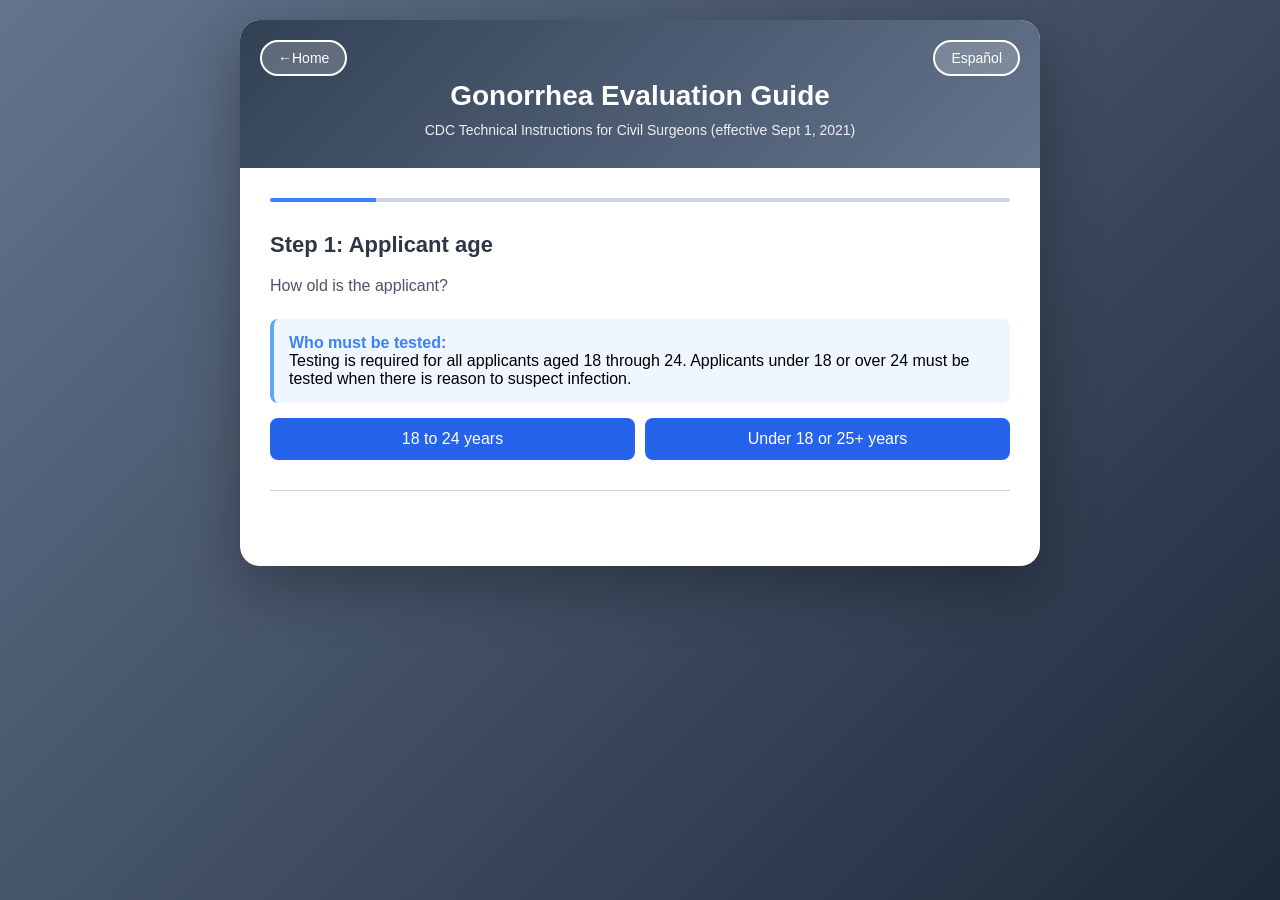
==== commit b5b6c714: "Gonorrhea and TB modules revised to spec v2; shared UI fixes Modules (from clinical and usability re" ====
--- a/gonorrhea.html
+++ b/gonorrhea.html
@@ -28,15 +28,24 @@
     <link rel="stylesheet" href="./styles.css">
     <style>
         /* Gonorrhea module: page-specific rules only */
+        .step .status-pill { margin-bottom: 12px; }
         .regimen-heading { color: #1e40af; font-size: 16px; margin: 15px 0 5px; }
         .treatment-table th { width: 36%; }
-        .treatment-table td ul { margin: 0 0 0 18px; }
         .result-action { margin: 15px 0; }
         .result-action button { width: 100%; }
+        .result-action button.secondary { background: #64748b; }
         .info ul, .warning ul { margin: 8px 0 0 20px; line-height: 1.5; color: #374151; }
+        li > .lang-en, li > .lang-es { vertical-align: top; }   /* keep bullets on the first line of multi-line items */
+        .info ul.checklist { margin-left: 0; }
         .info p, .warning p { margin-top: 6px; line-height: 1.5; color: #374151; }
         .result .badge { margin-bottom: 10px; }
-        .result p.what { margin-top: 8px; }
+        .result .what { margin-top: 12px; }
+        .class-tag.hold { background: #334155; border-style: dashed; }
+        .tag { font-weight: 700; color: #1e40af; }
+        .actions .tag { color: inherit; opacity: 0.85; }
+        .reason { font-weight: 700; }
+        .step .caption { margin-bottom: 14px; }
+        .button-group.stacked + .caption { margin-top: 4px; }
         @media (max-width: 480px) {
             .treatment-table th, .treatment-table td { padding: 10px 8px; font-size: 14px; }
         }
@@ -52,7 +61,7 @@
             </button>
             <h1>
                 <span class="lang-en">Gonorrhea Evaluation Guide</span>
-                <span class="lang-es">Guía de Evaluación de Gonorrea</span>
+                <span class="lang-es">Guía de evaluación de gonorrea</span>
             </h1>
             <p>
                 <span class="lang-en">CDC Technical Instructions for Civil Surgeons (effective Sept 1, 2021)</span>
@@ -69,8 +78,8 @@
             <div class="step active" id="step1">
                 <div class="question">
                     <h2>
-                        <span class="lang-en">Step 1: Applicant Age</span>
-                        <span class="lang-es">Paso 1: Edad del Solicitante</span>
+                        <span class="lang-en">Step 1: Applicant age</span>
+                        <span class="lang-es">Paso 1: Edad del solicitante</span>
                     </h2>
                     <p>
                         <span class="lang-en">How old is the applicant?</span>
@@ -81,15 +90,15 @@
                             <span class="lang-en">Who must be tested:</span>
                             <span class="lang-es">Quién debe hacerse la prueba:</span>
                         </strong>
-                        <span class="lang-en">Gonorrhea testing is required for ALL applicants aged 18 through 24 years. Applicants younger than 18 or 25 and older are tested only when there is reason to suspect infection.</span>
-                        <span class="lang-es">La prueba de gonorrea es obligatoria para TODOS los solicitantes de 18 a 24 años. Los solicitantes menores de 18 años o de 25 años o más se evalúan solo cuando hay razón para sospechar infección.</span>
+                        <span class="lang-en">Testing is required for all applicants aged 18 through 24. Applicants under 18 or over 24 must be tested when there is reason to suspect infection.</span>
+                        <span class="lang-es">La prueba es obligatoria para todos los solicitantes de 18 a 24 años. Los solicitantes menores de 18 o mayores de 24 deben hacerse la prueba cuando haya razón para sospechar infección.</span>
                     </div>
                     <div class="button-group">
-                        <button onclick="goToStep(2)">
+                        <button onclick="setAge('18-24')">
                             <span class="lang-en">18 to 24 years</span>
                             <span class="lang-es">18 a 24 años</span>
                         </button>
-                        <button onclick="goToStep(1.5)">
+                        <button onclick="setAge('other')">
                             <span class="lang-en">Under 18 or 25+ years</span>
                             <span class="lang-es">Menor de 18 o 25+ años</span>
                         </button>
@@ -100,65 +109,51 @@
                 </div>
             </div>
 
-            <!-- Step 1.5: Clinical suspicion (outside 18-24) -->
+            <!-- Step 1.5: Reason to suspect (outside 18-24) -->
             <div class="step" id="step1.5">
                 <div class="question">
                     <h2>
-                        <span class="lang-en">Clinical Suspicion</span>
-                        <span class="lang-es">Sospecha Clínica</span>
+                        <span class="lang-en">Reason to suspect gonorrhea?</span>
+                        <span class="lang-es">¿Hay razón para sospechar gonorrea?</span>
                     </h2>
                     <p>
-                        <span class="lang-en">Is there reason to suspect gonorrhea?</span>
-                        <span class="lang-es">¿Hay razón para sospechar gonorrea?</span>
+                        <span class="lang-en">The applicant is outside the 18–24 age range. Testing is still required if any of the following applies.</span>
+                        <span class="lang-es">El solicitante está fuera del rango de 18 a 24 años. La prueba sigue siendo obligatoria si se cumple alguna de las siguientes condiciones.</span>
                     </p>
                     <div class="info">
                         <strong>
-                            <span class="lang-en">Test if the applicant has any of:</span>
-                            <span class="lang-es">Realice la prueba si el solicitante tiene alguno de:</span>
+                            <span class="lang-en">[TI] Genitourinary symptoms</span>
+                            <span class="lang-es">[IT] Síntomas genitourinarios</span>
                         </strong>
                         <ul>
-                            <li>
-                                <span class="lang-en">Urethral, vaginal or rectal discharge</span>
-                                <span class="lang-es">Secreción uretral, vaginal o rectal</span>
-                            </li>
-                            <li>
-                                <span class="lang-en">Pain or burning when urinating (dysuria)</span>
-                                <span class="lang-es">Dolor o ardor al orinar (disuria)</span>
-                            </li>
-                            <li>
-                                <span class="lang-en">Pelvic or testicular pain</span>
-                                <span class="lang-es">Dolor pélvico o testicular</span>
-                            </li>
-                            <li>
-                                <span class="lang-en">Sore throat after oral sexual exposure</span>
-                                <span class="lang-es">Dolor de garganta tras exposición sexual oral</span>
-                            </li>
-                            <li>
-                                <span class="lang-en">Conjunctivitis (red eye with discharge)</span>
-                                <span class="lang-es">Conjuntivitis (ojo rojo con secreción)</span>
-                            </li>
-                            <li>
-                                <span class="lang-en">Rash or joint pain (possible disseminated infection)</span>
-                                <span class="lang-es">Erupción cutánea o dolor articular (posible infección diseminada)</span>
-                            </li>
-                            <li>
-                                <span class="lang-en">A sexual partner with gonorrhea</span>
-                                <span class="lang-es">Una pareja sexual con gonorrea</span>
-                            </li>
-                            <li>
-                                <span class="lang-en">The applicant requests testing</span>
-                                <span class="lang-es">El solicitante pide la prueba</span>
-                            </li>
+                            <li><span class="lang-en">Urethral, vaginal or rectal discharge</span><span class="lang-es">Secreción uretral, vaginal o rectal</span></li>
+                            <li><span class="lang-en">Dysuria (pain or burning when urinating)</span><span class="lang-es">Disuria (dolor o ardor al orinar)</span></li>
+                            <li><span class="lang-en">Intermenstrual bleeding</span><span class="lang-es">Sangrado intermenstrual</span></li>
+                            <li><span class="lang-en">Lower abdominal or pelvic pain</span><span class="lang-es">Dolor en la parte baja del abdomen o dolor pélvico</span></li>
+                            <li><span class="lang-en">Rectal pain</span><span class="lang-es">Dolor rectal</span></li>
                         </ul>
                     </div>
+                    <div class="info">
+                        <strong>
+                            <span class="lang-en">[Clinical judgement] Other reasons</span>
+                            <span class="lang-es">[Criterio clínico] Otras razones</span>
+                        </strong>
+                        <ul>
+                            <li><span class="lang-en">Sex partner with gonorrhea</span><span class="lang-es">Pareja sexual con gonorrea</span></li>
+                            <li><span class="lang-en">Pharyngeal or rectal exposure with symptoms</span><span class="lang-es">Exposición faríngea o rectal con síntomas</span></li>
+                            <li><span class="lang-en">Conjunctivitis</span><span class="lang-es">Conjuntivitis</span></li>
+                            <li><span class="lang-en">Rash or joint pain (possible disseminated infection)</span><span class="lang-es">Erupción cutánea o dolor articular (posible infección diseminada)</span></li>
+                            <li><span class="lang-en">A recent outside positive test — order your own NAAT</span><span class="lang-es">Una prueba positiva reciente hecha en otro lugar — ordene su propia NAAT</span></li>
+                        </ul>
+                    </div>
                     <div class="button-group">
-                        <button onclick="goToStep(2)">
-                            <span class="lang-en">Yes – test</span>
-                            <span class="lang-es">Sí – realizar prueba</span>
-                        </button>
-                        <button onclick="showNoTest()">
-                            <span class="lang-en">No – no testing required</span>
-                            <span class="lang-es">No – no se requiere prueba</span>
+                        <button onclick="setSuspect(true)">
+                            <span class="lang-en">Yes – at least one applies</span>
+                            <span class="lang-es">Sí – al menos una aplica</span>
+                        </button>
+                        <button onclick="setSuspect(false)">
+                            <span class="lang-en">No – none apply</span>
+                            <span class="lang-es">No – ninguna aplica</span>
                         </button>
                     </div>
                     <div class="nav-buttons">
@@ -167,49 +162,44 @@
                 </div>
             </div>
 
-            <!-- Step 2: NAAT result -->
+            <!-- Step 2: Order the NAAT -->
             <div class="step" id="step2">
                 <div class="question">
                     <h2>
-                        <span class="lang-en">Step 2: NAAT Result</span>
-                        <span class="lang-es">Paso 2: Resultado de la NAAT</span>
+                        <span class="lang-en">Step 2: Order the NAAT — which specimens?</span>
+                        <span class="lang-es">Paso 2: Ordene la NAAT — ¿qué muestras?</span>
                     </h2>
                     <p>
-                        <span class="lang-en">What is the result of the nucleic acid amplification test (NAAT) for gonorrhea?</span>
-                        <span class="lang-es">¿Cuál es el resultado de la prueba de amplificación de ácidos nucleicos (NAAT) para gonorrea?</span>
+                        <span class="lang-en">Order the test yourself at this exam, then collect:</span>
+                        <span class="lang-es">Ordene la prueba usted mismo en este examen y luego obtenga:</span>
                     </p>
                     <div class="info">
                         <strong>
-                            <span class="lang-en">Testing reminders:</span>
-                            <span class="lang-es">Recordatorios sobre la prueba:</span>
+                            <span class="lang-en">Specimens (least invasive)</span>
+                            <span class="lang-es">Muestras (las menos invasivas)</span>
+                        </strong>
+                        <ul class="checklist">
+                            <li><span class="lang-en">Everyone: first-catch urine (any sex) or a self-collected vaginal swab (women)</span><span class="lang-es">Todos: primer chorro de orina (cualquier sexo) o hisopado vaginal autotomado (mujeres)</span></li>
+                            <li><span class="lang-en">Throat swab if there was oral sexual exposure</span><span class="lang-es">Hisopado de garganta si hubo exposición sexual oral</span></li>
+                            <li><span class="lang-en">Rectal swab if there was anal sexual exposure</span><span class="lang-es">Hisopado rectal si hubo exposición sexual anal</span></li>
+                        </ul>
+                    </div>
+                    <div class="info">
+                        <strong>
+                            <span class="lang-en">Rules</span>
+                            <span class="lang-es">Reglas</span>
                         </strong>
                         <ul>
-                            <li>
-                                <span class="lang-en">The NAAT must be ordered by the civil surgeon at the time of the immigration medical exam.</span>
-                                <span class="lang-es">La NAAT debe ser ordenada por el cirujano civil en el momento del examen médico de inmigración.</span>
-                            </li>
-                            <li>
-                                <span class="lang-en">Specimen: first-catch urine (a vaginal swab is also acceptable). Add pharyngeal and/or rectal swabs when the sexual history indicates exposure at those sites.</span>
-                                <span class="lang-es">Muestra: primera orina de la micción (también se acepta un hisopado vaginal). Agregue hisopados faríngeo y/o rectal cuando la historia sexual indique exposición en esos sitios.</span>
-                            </li>
-                            <li>
-                                <span class="lang-en">Do NOT perform a genital examination for the gonorrhea portion of the exam.</span>
-                                <span class="lang-es">NO realice un examen genital para la parte de gonorrea del examen.</span>
-                            </li>
-                            <li>
-                                <span class="lang-en">Do evaluate for pharyngeal discharge, rash, ocular symptoms and abdominal tenderness.</span>
-                                <span class="lang-es">Sí evalúe secreción faríngea, erupción cutánea, síntomas oculares y dolor abdominal a la palpación.</span>
-                            </li>
+                            <li><span class="lang-en">NAAT only — Gram stain is not accepted.</span><span class="lang-es">Solo NAAT — no se acepta la tinción de Gram.</span></li>
+                            <li><span class="lang-en">Tests performed elsewhere, or before the civil surgeon’s examination of the applicant, are not acceptable.</span><span class="lang-es">No se aceptan pruebas realizadas en otro lugar ni antes del examen del solicitante por el cirujano civil.</span></li>
+                            <li><span class="lang-en">Do not perform a genital examination for the gonorrhea portion of the exam.</span><span class="lang-es">No realice un examen genital para la parte de gonorrea del examen.</span></li>
+                            <li><span class="lang-en">Look for pharyngeal discharge, rash, eye symptoms and abdominal tenderness.</span><span class="lang-es">Busque secreción faríngea, erupción cutánea, síntomas oculares y dolor abdominal a la palpación.</span></li>
                         </ul>
                     </div>
                     <div class="button-group">
-                        <button onclick="goToStep(3)">
-                            <span class="lang-en">Positive</span>
-                            <span class="lang-es">Positiva</span>
-                        </button>
-                        <button onclick="showNegative()">
-                            <span class="lang-en">Negative</span>
-                            <span class="lang-es">Negativa</span>
+                        <button onclick="goToStep(2.5)">
+                            <span class="lang-en">Continue to enter the result</span>
+                            <span class="lang-es">Continuar para ingresar el resultado</span>
                         </button>
                     </div>
                     <div class="nav-buttons">
@@ -218,80 +208,113 @@
                 </div>
             </div>
 
-            <!-- Step 3: Site(s) positive -->
+            <!-- Step 2.5: NAAT result -->
+            <div class="step" id="step2.5">
+                <div class="question">
+                    <h2>
+                        <span class="lang-en">NAAT result</span>
+                        <span class="lang-es">Resultado de la NAAT</span>
+                    </h2>
+                    <p>
+                        <span class="lang-en">What is the result of the gonorrhea NAAT you ordered?</span>
+                        <span class="lang-es">¿Cuál es el resultado de la NAAT de gonorrea que usted ordenó?</span>
+                    </p>
+                    <div class="button-group stacked">
+                        <button onclick="setNaat('pos')">
+                            <span><span class="lang-en">Positive</span><span class="lang-es">Positiva</span></span>
+                            <span class="class-tag a" aria-hidden="true"><span class="lang-en">Class A until treated</span><span class="lang-es">Clase A hasta tratar</span></span>
+                        </button>
+                        <button onclick="setNaat('neg')">
+                            <span><span class="lang-en">Negative</span><span class="lang-es">Negativa</span></span>
+                            <span class="class-tag none" aria-hidden="true"><span class="lang-en">No class</span><span class="lang-es">Sin clase</span></span>
+                        </button>
+                        <button onclick="setNaat('pending')" class="secondary">
+                            <span><span class="lang-en">Result not available yet</span><span class="lang-es">Resultado aún no disponible</span></span>
+                            <span class="class-tag hold" aria-hidden="true"><span class="lang-en">Pending</span><span class="lang-es">Pendiente</span></span>
+                        </button>
+                    </div>
+                    <div class="nav-buttons">
+                        <button onclick="goBack()" class="secondary back-button">← <span class="lang-en">Back</span><span class="lang-es">Atrás</span></button>
+                    </div>
+                </div>
+            </div>
+
+            <!-- Step 3: Site / presentation -->
             <div class="step" id="step3">
                 <div class="question">
                     <span class="status-pill a">
                         <span class="lang-en">Current status: Class A (untreated) until treated</span>
-                        <span class="lang-es">Estado actual: Clase A (sin tratar) hasta que se trate</span>
+                        <span class="lang-es">Estado actual: Clase A (sin tratar) hasta recibir tratamiento</span>
                     </span>
                     <h2>
-                        <span class="lang-en">Step 3: Site(s) Positive</span>
-                        <span class="lang-es">Paso 3: Sitio(s) Positivo(s)</span>
+                        <span class="lang-en">Step 3: Site / presentation</span>
+                        <span class="lang-es">Paso 3: Sitio / presentación</span>
                     </h2>
                     <div class="warning">
                         <strong>
-                            <span class="lang-en">Positive NAAT = Class A (inadmissible).</span>
-                            <span class="lang-es">NAAT positiva = Clase A (inadmisible).</span>
+                            <span class="lang-en">A positive NAAT is Class A (untreated) until treatment is completed.</span>
+                            <span class="lang-es">Una NAAT positiva es Clase A (sin tratar) hasta que se complete el tratamiento.</span>
                         </strong>
-                        <span class="lang-en">The applicant remains Class A and cannot be medically cleared until treatment is given onsite, directly observed and documented. After treatment the applicant is reclassified as Class B.</span>
-                        <span class="lang-es">El solicitante permanece en Clase A y no puede ser autorizado médicamente hasta que el tratamiento se administre en el consultorio, se observe directamente y se documente. Después del tratamiento, el solicitante se reclasifica como Clase B.</span>
+                        <p>
+                            <span class="lang-en">The applicant cannot be cleared until treated here, watched by staff, and the treatment is documented. After treatment the classification becomes Class B.</span>
+                            <span class="lang-es">El solicitante no puede ser autorizado hasta recibir tratamiento aquí, bajo observación directa del personal, y documentarlo. Después del tratamiento la clasificación pasa a Clase B.</span>
+                        </p>
                     </div>
                     <p>
-                        <span class="lang-en">Which site(s) tested positive?</span>
-                        <span class="lang-es">¿Qué sitio(s) resultaron positivos?</span>
-                    </p>
-                    <div class="info">
-                        <span class="lang-en">Pharyngeal (throat) infection is harder to cure and requires a test of cure 7–14 days after treatment.</span>
-                        <span class="lang-es">La infección faríngea (garganta) es más difícil de curar y requiere una prueba de curación 7–14 días después del tratamiento.</span>
-                    </div>
-                    <div class="button-group">
+                        <span class="lang-en">Which best describes this infection?</span>
+                        <span class="lang-es">¿Cuál describe mejor esta infección?</span>
+                    </p>
+                    <div class="button-group stacked">
                         <button onclick="setSite('uro')">
-                            <span class="lang-en">Urogenital and/or rectal only</span>
-                            <span class="lang-es">Solo urogenital y/o rectal</span>
+                            <span><span class="lang-en">Urogenital and/or rectal only (uncomplicated)</span><span class="lang-es">Solo urogenital y/o rectal (no complicada)</span></span>
                         </button>
                         <button onclick="setSite('pharynx')">
-                            <span class="lang-en">Pharyngeal (with or without other sites)</span>
-                            <span class="lang-es">Faríngea (con o sin otros sitios)</span>
-                        </button>
-                    </div>
+                            <span><span class="lang-en">Throat (pharyngeal) – with or without other sites</span><span class="lang-es">Garganta (faríngea) – con o sin otros sitios</span></span>
+                        </button>
+                        <button onclick="setSite('complicated')">
+                            <span><span class="lang-en">Complicated infection (DGI, conjunctivitis, PID, epididymitis)</span><span class="lang-es">Infección complicada (IGD, conjuntivitis, EPI, epididimitis)</span></span>
+                            <span class="class-tag a" aria-hidden="true"><span class="lang-en">Class A</span><span class="lang-es">Clase A</span></span>
+                        </button>
+                    </div>
+                    <p class="caption">
+                        <span class="lang-en">Throat infection needs a test of cure 14 days after treatment before Form I-693 can be completed. DGI = disseminated gonococcal infection; PID = pelvic inflammatory disease.</span>
+                        <span class="lang-es">La infección de garganta requiere una prueba de curación 14 días después del tratamiento antes de completar el Formulario I-693. IGD = infección gonocócica diseminada; EPI = enfermedad pélvica inflamatoria.</span>
+                    </p>
                     <div class="nav-buttons">
                         <button onclick="goBack()" class="secondary back-button">← <span class="lang-en">Back</span><span class="lang-es">Atrás</span></button>
                     </div>
                 </div>
             </div>
 
-            <!-- Step 4: Treatment status -->
+            <!-- Step 4: Treatment for THIS infection -->
             <div class="step" id="step4">
                 <div class="question">
                     <span class="status-pill a">
                         <span class="lang-en">Current status: Class A (untreated) until treated</span>
-                        <span class="lang-es">Estado actual: Clase A (sin tratar) hasta que se trate</span>
+                        <span class="lang-es">Estado actual: Clase A (sin tratar) hasta recibir tratamiento</span>
                     </span>
                     <h2>
-                        <span class="lang-en">Step 4: Treatment Status</span>
-                        <span class="lang-es">Paso 4: Estado del Tratamiento</span>
+                        <span class="lang-en">Step 4: Treatment for this infection</span>
+                        <span class="lang-es">Paso 4: Tratamiento de esta infección</span>
                     </h2>
                     <p>
-                        <span class="lang-en">Has this infection been treated?</span>
-                        <span class="lang-es">¿Se ha tratado esta infección?</span>
+                        <span class="lang-en">How will this infection be treated?</span>
+                        <span class="lang-es">¿Cómo se tratará esta infección?</span>
                     </p>
                     <div class="info">
-                        <span class="lang-en">Treatment must follow the CDC STI Treatment Guidelines and be given onsite, directly observed by the civil surgeon's office.</span>
-                        <span class="lang-es">El tratamiento debe seguir las Guías de Tratamiento de ITS de los CDC y administrarse en el consultorio, observado directamente por el personal del cirujano civil.</span>
-                    </div>
-                    <div class="button-group">
-                        <button onclick="goToStep(5)">
-                            <span class="lang-en">Treated now / will treat today</span>
-                            <span class="lang-es">Tratar ahora / hoy en el consultorio</span>
-                        </button>
-                        <button onclick="goToStep(4.5)">
-                            <span class="lang-en">Already treated – documented</span>
-                            <span class="lang-es">Ya tratado – documentado</span>
-                        </button>
-                        <button onclick="showRefused()">
-                            <span class="lang-en">Applicant refuses treatment</span>
-                            <span class="lang-es">El solicitante rechaza el tratamiento</span>
+                        <span class="lang-en">The Technical Instructions require treatment per the CDC STI Treatment Guidelines, given here and watched by staff, before Form I-693 is completed and signed. Treatment given elsewhere is not expressly recognised.</span>
+                        <span class="lang-es">Las Instrucciones Técnicas exigen tratamiento según las Guías de Tratamiento de ITS de los CDC, administrado aquí y bajo observación directa del personal, antes de completar y firmar el Formulario I-693. El tratamiento administrado en otro lugar no está expresamente reconocido.</span>
+                    </div>
+                    <div class="button-group stacked">
+                        <button onclick="setTreatPath('here')">
+                            <span><span class="lang-en">Treat today in this office</span><span class="lang-es">Tratar hoy en este consultorio</span></span>
+                        </button>
+                        <button onclick="setTreatPath('elsewhere')">
+                            <span><span class="lang-en">Treated after this test by another provider (documents in hand)</span><span class="lang-es">Tratado después de esta prueba por otro proveedor (documentos en mano)</span></span>
+                        </button>
+                        <button onclick="setTreatPath('refused')">
+                            <span><span class="lang-en">Applicant refuses treatment</span><span class="lang-es">El solicitante rechaza el tratamiento</span></span>
+                            <span class="class-tag a" aria-hidden="true"><span class="lang-en">Class A</span><span class="lang-es">Clase A</span></span>
                         </button>
                     </div>
                     <div class="nav-buttons">
@@ -300,55 +323,108 @@
                 </div>
             </div>
 
-            <!-- Step 4.5: Verify documented prior regimen -->
+            <!-- Step 4.4: Timing of the outside treatment -->
+            <div class="step" id="step4.4">
+                <div class="question">
+                    <span class="status-pill a">
+                        <span class="lang-en">Current status: Class A (untreated) until treated</span>
+                        <span class="lang-es">Estado actual: Clase A (sin tratar) hasta recibir tratamiento</span>
+                    </span>
+                    <h2>
+                        <span class="lang-en">Timing of the outside treatment</span>
+                        <span class="lang-es">Momento del tratamiento externo</span>
+                    </h2>
+                    <p>
+                        <span class="lang-en">Was the documented treatment given AFTER the specimen for this positive NAAT was collected?</span>
+                        <span class="lang-es">¿El tratamiento documentado se administró DESPUÉS de obtener la muestra de esta NAAT positiva?</span>
+                    </p>
+                    <p class="caption">
+                        <span class="lang-en">Treatment given before the specimen does not count — the positive NAAT shows the infection was still present afterwards.</span>
+                        <span class="lang-es">El tratamiento administrado antes de la muestra no cuenta — la NAAT positiva muestra que la infección seguía presente después.</span>
+                    </p>
+                    <div class="button-group stacked">
+                        <button onclick="setTiming(true)">
+                            <span><span class="lang-en">Yes – after the specimen</span><span class="lang-es">Sí – después de la muestra</span></span>
+                        </button>
+                        <button onclick="setTiming(false)">
+                            <span><span class="lang-en">No / unsure – before the test</span><span class="lang-es">No / no estoy seguro – antes de la prueba</span></span>
+                            <span class="class-tag a" aria-hidden="true"><span class="lang-en">Class A</span><span class="lang-es">Clase A</span></span>
+                        </button>
+                    </div>
+                    <div class="nav-buttons">
+                        <button onclick="goBack()" class="secondary back-button">← <span class="lang-en">Back</span><span class="lang-es">Atrás</span></button>
+                    </div>
+                </div>
+            </div>
+
+            <!-- Step 4.5: Outside regimen check -->
             <div class="step" id="step4.5">
                 <div class="question">
                     <span class="status-pill a">
                         <span class="lang-en">Current status: Class A (untreated) until treated</span>
-                        <span class="lang-es">Estado actual: Clase A (sin tratar) hasta que se trate</span>
+                        <span class="lang-es">Estado actual: Clase A (sin tratar) hasta recibir tratamiento</span>
                     </span>
                     <h2>
-                        <span class="lang-en">Verify Prior Treatment</span>
-                        <span class="lang-es">Verificar el Tratamiento Previo</span>
+                        <span class="lang-en">Outside regimen check</span>
+                        <span class="lang-es">Verificación del régimen externo</span>
                     </h2>
                     <p>
-                        <span class="lang-en">Does the written documentation show a CDC-recommended regimen for this infection?</span>
-                        <span class="lang-es">¿La documentación escrita muestra un régimen recomendado por los CDC para esta infección?</span>
-                    </p>
+                        <span class="lang-en">Does the documentation show one of these regimens (drug, dose, route, date, provider)?</span>
+                        <span class="lang-es">¿La documentación muestra uno de estos regímenes (medicamento, dosis, vía, fecha, proveedor)?</span>
+                    </p>
+                    <div id="acceptedRegimens"></div>
                     <div class="info">
-                        <strong>
-                            <span class="lang-en">CDC-recommended regimens:</span>
-                            <span class="lang-es">Regímenes recomendados por los CDC:</span>
-                        </strong>
-                        <ul>
-                            <li>
-                                <span class="lang-en">Ceftriaxone 500 mg IM single dose (1 g if weight ≥ 150 kg)</span>
-                                <span class="lang-es">Ceftriaxona 500 mg IM dosis única (1 g si el peso es ≥ 150 kg)</span>
-                            </li>
-                            <li>
-                                <span class="lang-en">Cefixime 800 mg PO single dose (when ceftriaxone unavailable; urogenital/rectal)</span>
-                                <span class="lang-es">Cefixima 800 mg VO dosis única (cuando no hay ceftriaxona; urogenital/rectal)</span>
-                            </li>
-                            <li>
-                                <span class="lang-en">Gentamicin 240 mg IM + azithromycin 2 g PO, single doses (cephalosporin allergy; urogenital/rectal)</span>
-                                <span class="lang-es">Gentamicina 240 mg IM + azitromicina 2 g VO, dosis únicas (alergia a cefalosporinas; urogenital/rectal)</span>
-                            </li>
-                        </ul>
-                        <p>
-                            <span class="lang-en">The record must show the drug, dose, route and date.</span>
-                            <span class="lang-es">El registro debe mostrar el medicamento, la dosis, la vía y la fecha.</span>
-                        </p>
-                    </div>
-                    <div class="button-group">
-                        <button onclick="showPriorTreated()">
-                            <span class="lang-en">CDC-recommended regimen</span>
-                            <span class="lang-es">Régimen recomendado por los CDC</span>
-                        </button>
-                        <button onclick="showRetreat()">
-                            <span class="lang-en">Other regimen or no documentation</span>
-                            <span class="lang-es">Otro régimen o sin documentación</span>
-                        </button>
-                    </div>
+                        <span class="lang-en">The Technical Instructions require treatment here, watched by staff; treatment given elsewhere is not expressly recognised. Accept only contemporaneous written records. If in doubt, treat here.</span>
+                        <span class="lang-es">Las Instrucciones Técnicas exigen tratamiento aquí, bajo observación directa del personal; el tratamiento administrado en otro lugar no está expresamente reconocido. Acepte solo registros escritos contemporáneos. En caso de duda, trate aquí.</span>
+                    </div>
+                    <div class="button-group stacked">
+                        <button onclick="setRegimenDoc(true)">
+                            <span><span class="lang-en">Yes – one of these, fully documented</span><span class="lang-es">Sí – uno de estos, completamente documentado</span></span>
+                        </button>
+                        <button onclick="setRegimenDoc(false)">
+                            <span><span class="lang-en">Different regimen or no records</span><span class="lang-es">Régimen diferente o sin registros</span></span>
+                            <span class="class-tag a" aria-hidden="true"><span class="lang-en">Class A</span><span class="lang-es">Clase A</span></span>
+                        </button>
+                    </div>
+                    <p class="caption">
+                        <span class="lang-en">e.g. azithromycin alone, ceftriaxone 250 mg, oral antibiotics from a pharmacy, a verbal history only.</span>
+                        <span class="lang-es">p. ej. azitromicina sola, ceftriaxona 250 mg, antibióticos orales de una farmacia, solo un relato verbal.</span>
+                    </p>
+                    <div class="nav-buttons">
+                        <button onclick="goBack()" class="secondary back-button">← <span class="lang-en">Back</span><span class="lang-es">Atrás</span></button>
+                    </div>
+                </div>
+            </div>
+
+            <!-- Step 4.6: Throat treated elsewhere - documented test of cure? -->
+            <div class="step" id="step4.6">
+                <div class="question">
+                    <span class="status-pill a">
+                        <span class="lang-en">Current status: Class A (untreated) until treated</span>
+                        <span class="lang-es">Estado actual: Clase A (sin tratar) hasta recibir tratamiento</span>
+                    </span>
+                    <h2>
+                        <span class="lang-en">Throat infection treated elsewhere: test of cure</span>
+                        <span class="lang-es">Infección de garganta tratada en otro lugar: prueba de curación</span>
+                    </h2>
+                    <p>
+                        <span class="lang-en">Is there a documented NEGATIVE test of cure (NAAT or culture) taken 14 days or more after the treatment?</span>
+                        <span class="lang-es">¿Hay una prueba de curación NEGATIVA documentada (NAAT o cultivo) tomada 14 días o más después del tratamiento?</span>
+                    </p>
+                    <div class="button-group stacked">
+                        <button onclick="setTocDoc(true)">
+                            <span><span class="lang-en">Yes – documented negative</span><span class="lang-es">Sí – negativa documentada</span></span>
+                            <span class="class-tag b" aria-hidden="true"><span class="lang-en">Class B</span><span class="lang-es">Clase B</span></span>
+                        </button>
+                        <button onclick="setTocDoc(false)">
+                            <span><span class="lang-en">No</span><span class="lang-es">No</span></span>
+                            <span class="class-tag hold" aria-hidden="true"><span class="lang-en">Pending</span><span class="lang-es">Pendiente</span></span>
+                        </button>
+                    </div>
+                    <p class="caption">
+                        <span class="lang-en">Without a documented negative test of cure, the civil surgeon must obtain one 14 days after treatment before completing Form I-693.</span>
+                        <span class="lang-es">Sin una prueba de curación negativa documentada, el cirujano civil debe obtener una 14 días después del tratamiento antes de completar el Formulario I-693.</span>
+                    </p>
                     <div class="nav-buttons">
                         <button onclick="goBack()" class="secondary back-button">← <span class="lang-en">Back</span><span class="lang-es">Atrás</span></button>
                     </div>
@@ -360,72 +436,125 @@
                 <div class="question">
                     <span class="status-pill a">
                         <span class="lang-en">Current status: Class A (untreated) until treated</span>
-                        <span class="lang-es">Estado actual: Clase A (sin tratar) hasta que se trate</span>
+                        <span class="lang-es">Estado actual: Clase A (sin tratar) hasta recibir tratamiento</span>
                     </span>
                     <h2>
-                        <span class="lang-en">Step 5: Treatment Considerations</span>
-                        <span class="lang-es">Paso 5: Consideraciones del Tratamiento</span>
+                        <span class="lang-en">Step 5: Treatment considerations</span>
+                        <span class="lang-es">Paso 5: Consideraciones del tratamiento</span>
                     </h2>
                     <p>
-                        <span class="lang-en">Select all that apply, then continue. If none apply, just continue.</span>
-                        <span class="lang-es">Seleccione todo lo que corresponda y luego continúe. Si ninguna aplica, simplemente continúe.</span>
-                    </p>
-                    <div class="choice-group">
-                        <button class="choice" data-flag="pregnant" aria-pressed="false" onclick="toggleFlag('pregnant')">
-                            <span class="lang-en">Pregnant</span>
-                            <span class="lang-es">Embarazada</span>
-                        </button>
-                        <button class="choice" data-flag="allergy" aria-pressed="false" onclick="toggleFlag('allergy')">
-                            <span class="lang-en">Cephalosporin allergy</span>
-                            <span class="lang-es">Alergia a cefalosporinas</span>
-                        </button>
-                        <button class="choice" data-flag="weight150" aria-pressed="false" onclick="toggleFlag('weight150')">
-                            <span class="lang-en">Weight ≥ 150 kg</span>
-                            <span class="lang-es">Peso ≥ 150 kg</span>
-                        </button>
-                        <button class="choice" data-flag="chlamydia" aria-pressed="false" onclick="toggleFlag('chlamydia')">
-                            <span class="lang-en">Chlamydia NOT excluded (co-treat)</span>
-                            <span class="lang-es">Clamidia NO descartada (tratar también)</span>
-                        </button>
-                    </div>
-                    <button class="primary-wide" onclick="goToStep(5.5)">
-                        <span class="lang-en">Continue</span>
-                        <span class="lang-es">Continuar</span>
-                    </button>
+                        <span class="lang-en">Check all that apply.</span>
+                        <span class="lang-es">Marque todas las que correspondan.</span>
+                    </p>
+                    <div class="choice-group" id="gcFlags">
+                        <button type="button" class="choice" role="checkbox" aria-checked="false" data-value="pregnant" onclick="choiceToggle(this)">
+                            <span><span class="lang-en">Pregnant</span><span class="lang-es">Embarazada</span></span>
+                        </button>
+                        <button type="button" class="choice" role="checkbox" aria-checked="false" data-value="allergy" onclick="choiceToggle(this)">
+                            <span><span class="lang-en">Allergy to cephalosporins (e.g. ceftriaxone/Rocephin, cephalexin/Keflex)</span><span class="lang-es">Alergia a cefalosporinas (p. ej. ceftriaxona/Rocephin, cefalexina/Keflex)</span></span>
+                        </button>
+                        <button type="button" class="choice" role="checkbox" aria-checked="false" data-value="weight150" onclick="choiceToggle(this)">
+                            <span><span class="lang-en">Weight 150 kg (330 lb) or more</span><span class="lang-es">Peso de 150 kg (330 lb) o más</span></span>
+                        </button>
+                        <div class="choice-or"><span class="lang-en">— or —</span><span class="lang-es">— o —</span></div>
+                        <button type="button" class="choice" role="checkbox" aria-checked="false" data-value="none" data-none="true" onclick="choiceToggle(this)">
+                            <span><span class="lang-en">None of the above</span><span class="lang-es">Ninguna de las anteriores</span></span>
+                        </button>
+                    </div>
+                    <div class="choice-continue">
+                        <button class="primary-wide" data-continue-for="gcFlags" onclick="continueFlags()">
+                            <span class="lang-en">Continue — none apply</span><span class="lang-es">Continuar — ninguna aplica</span>
+                        </button>
+                    </div>
                     <div class="nav-buttons">
                         <button onclick="goBack()" class="secondary back-button">← <span class="lang-en">Back</span><span class="lang-es">Atrás</span></button>
                     </div>
                 </div>
             </div>
 
-            <!-- Step 5.5: Regimen + onsite/observed confirmation -->
+            <!-- Step 5.2: Chlamydia result -->
+            <div class="step" id="step5.2">
+                <div class="question">
+                    <span class="status-pill a">
+                        <span class="lang-en">Current status: Class A (untreated) until treated</span>
+                        <span class="lang-es">Estado actual: Clase A (sin tratar) hasta recibir tratamiento</span>
+                    </span>
+                    <h2>
+                        <span class="lang-en">Chlamydia result</span>
+                        <span class="lang-es">Resultado de clamidia</span>
+                    </h2>
+                    <p>
+                        <span class="lang-en">Is a NEGATIVE chlamydia NAAT result available for this applicant?</span>
+                        <span class="lang-es">¿Hay disponible un resultado NEGATIVO de NAAT de clamidia para este solicitante?</span>
+                    </p>
+                    <p class="caption">
+                        <span class="lang-en">When chlamydia has not been excluded, co-treatment is offered. The applicant may decline — chlamydia is not a Class A condition and does not change the gonorrhea class.</span>
+                        <span class="lang-es">Cuando no se ha descartado la clamidia, se ofrece tratar también para clamidia. El solicitante puede rechazarlo — la clamidia no es una afección de Clase A y no cambia la clase de gonorrea.</span>
+                    </p>
+                    <div class="button-group stacked">
+                        <button onclick="setChlamydia(true)">
+                            <span><span class="lang-en">Yes – chlamydia negative</span><span class="lang-es">Sí – clamidia negativa</span></span>
+                        </button>
+                        <button onclick="setChlamydia(false)">
+                            <span><span class="lang-en">No, positive or pending – offer co-treatment</span><span class="lang-es">No, positiva o pendiente – ofrecer tratamiento también para clamidia</span></span>
+                        </button>
+                    </div>
+                    <div class="nav-buttons">
+                        <button onclick="goBack()" class="secondary back-button">← <span class="lang-en">Back</span><span class="lang-es">Atrás</span></button>
+                    </div>
+                </div>
+            </div>
+
+            <!-- Step 5.5: Regimen + "given here, watched by staff?" -->
             <div class="step" id="step5.5">
                 <div class="question">
                     <span class="status-pill a">
                         <span class="lang-en">Current status: Class A (untreated) until treated</span>
-                        <span class="lang-es">Estado actual: Clase A (sin tratar) hasta que se trate</span>
+                        <span class="lang-es">Estado actual: Clase A (sin tratar) hasta recibir tratamiento</span>
                     </span>
                     <h2>
-                        <span class="lang-en">Recommended Regimen</span>
-                        <span class="lang-es">Régimen Recomendado</span>
+                        <span class="lang-en">Recommended regimen</span>
+                        <span class="lang-es">Régimen recomendado</span>
                     </h2>
                     <p>
-                        <span class="lang-en">Based on the site and the considerations selected (CDC STI Treatment Guidelines, 2021):</span>
-                        <span class="lang-es">Según el sitio y las consideraciones seleccionadas (Guías de Tratamiento de ITS de los CDC, 2021):</span>
+                        <span class="lang-en">CDC STI Treatment Guidelines (2021), for the site and the considerations selected:</span>
+                        <span class="lang-es">Guías de Tratamiento de ITS de los CDC (2021), según el sitio y las consideraciones seleccionadas:</span>
                     </p>
                     <div id="regimenContent"></div>
                     <p>
-                        <span class="lang-en">Was treatment administered onsite and directly observed?</span>
-                        <span class="lang-es">¿Se administró el tratamiento en el consultorio y fue observado directamente?</span>
-                    </p>
-                    <div class="button-group">
-                        <button onclick="showTreated()">
-                            <span class="lang-en">Yes – treatment given</span>
-                            <span class="lang-es">Sí – tratamiento administrado</span>
-                        </button>
-                        <button onclick="showPending()" class="secondary">
-                            <span class="lang-en">Not yet</span>
-                            <span class="lang-es">Todavía no</span>
+                        <span class="lang-en"><strong>Was treatment given here, watched by staff?</strong></span>
+                        <span class="lang-es"><strong>¿Se administró el tratamiento aquí, bajo observación directa del personal?</strong></span>
+                    </p>
+                    <div class="button-group stacked" id="step55Buttons"></div>
+                    <div class="nav-buttons">
+                        <button onclick="goBack()" class="secondary back-button">← <span class="lang-en">Back</span><span class="lang-es">Atrás</span></button>
+                    </div>
+                </div>
+            </div>
+
+            <!-- Step 6: Test of cure result -->
+            <div class="step" id="step6">
+                <div class="question">
+                    <h2>
+                        <span class="lang-en">Step 6: Test of cure result</span>
+                        <span class="lang-es">Paso 6: Resultado de la prueba de curación</span>
+                    </h2>
+                    <p>
+                        <span class="lang-en">NAAT or culture taken 14 days after treatment, performed by the civil surgeon. What is the result?</span>
+                        <span class="lang-es">NAAT o cultivo tomado 14 días después del tratamiento, realizado por el cirujano civil. ¿Cuál es el resultado?</span>
+                    </p>
+                    <p class="caption">
+                        <span class="lang-en">A test of cure taken before 14 days may be falsely positive (residual DNA).</span>
+                        <span class="lang-es">Una prueba de curación tomada antes de los 14 días puede ser falsamente positiva (ADN residual).</span>
+                    </p>
+                    <div class="button-group stacked">
+                        <button onclick="setToc('neg')">
+                            <span><span class="lang-en">Negative</span><span class="lang-es">Negativa</span></span>
+                            <span class="class-tag b" aria-hidden="true"><span class="lang-en">Class B</span><span class="lang-es">Clase B</span></span>
+                        </button>
+                        <button onclick="setToc('pos')">
+                            <span><span class="lang-en">Positive</span><span class="lang-es">Positiva</span></span>
+                            <span class="class-tag a" aria-hidden="true"><span class="lang-en">Class A</span><span class="lang-es">Clase A</span></span>
                         </button>
                     </div>
                     <div class="nav-buttons">
@@ -443,232 +572,483 @@
 
     <script src="./app.js"></script>
     <script>
+        // =====================================================================
         // Gonorrhea module state (shared engine lives in app.js)
-        var gc = {
-            site: '',                      // 'uro' | 'pharynx'
-            flags: { pregnant: false, allergy: false, weight150: false, chlamydia: false }
-        };
+        // =====================================================================
+        function freshState() {
+            return {
+                age: '',                   // '18-24' | 'other'
+                suspect: null,             // true | false (step 1.5)
+                naat: '',                  // 'pos' | 'neg' | 'pending'
+                site: '',                  // 'uro' | 'pharynx' | 'complicated'
+                treatPath: '',             // 'here' | 'elsewhere' | 'refused'
+                timing: '',                // 'after' | 'before'
+                regimenDoc: '',            // 'yes' | 'no'
+                tocDoc: '',                // 'yes' | 'no'
+                flags: { pregnant: false, allergy: false, weight150: false },
+                flagsSet: false,           // step 5 was completed
+                chlamydiaNegative: null,   // true | false
+                consult: false,            // computed at step 5.5
+                given: '',                 // 'here' | 'notyet'
+                toc: '',                   // 'neg' | 'pos'
+                retreatReason: '',         // 'before' | 'regimen'
+                complicatedDone: false
+            };
+        }
+        var gc = freshState();
+        var L = getLangSpan;
+
+        // ---------------------------------------------------------------------
+        // Step handlers (each clears the answers that come after it)
+        // ---------------------------------------------------------------------
+        function clearFromSite() {
+            gc.treatPath = ''; gc.timing = ''; gc.regimenDoc = ''; gc.tocDoc = '';
+            gc.flagsSet = false; gc.chlamydiaNegative = null; gc.consult = false;
+            gc.given = ''; gc.toc = ''; gc.retreatReason = ''; gc.complicatedDone = false;
+        }
+
+        function setAge(group) {
+            gc.age = group;
+            gc.suspect = null; gc.naat = ''; gc.site = ''; clearFromSite();
+            goToStep(group === '18-24' ? 2 : 1.5);
+        }
+
+        function setSuspect(yes) {
+            gc.suspect = !!yes;
+            gc.naat = ''; gc.site = ''; clearFromSite();
+            if (yes) { goToStep(2); } else { showNoTest(); }
+        }
+
+        function setNaat(result) {
+            gc.naat = result;
+            gc.site = ''; clearFromSite();
+            if (result === 'pos') { goToStep(3); }
+            else if (result === 'neg') { showNegative(); }
+            else { showHoldNaat(); }
+        }
 
         function setSite(site) {
             gc.site = site;
-            goToStep(4);
-        }
-
-        function toggleFlag(name) {
-            if (!Object.prototype.hasOwnProperty.call(gc.flags, name)) { return; }
-            gc.flags[name] = !gc.flags[name];
-            renderChoices();
-        }
-
-        // Keep the .choice buttons in sync with gc.flags (selected class + aria-pressed)
-        function renderChoices() {
-            document.querySelectorAll('#step5 button.choice').forEach(function (btn) {
-                var on = !!gc.flags[btn.getAttribute('data-flag')];
-                btn.classList.toggle('selected', on);
-                btn.setAttribute('aria-pressed', on ? 'true' : 'false');
-            });
-        }
-
-        // ------------------------------------------------------------------
-        // Regimen generation (CDC STI Treatment Guidelines, 2021)
-        // ------------------------------------------------------------------
+            clearFromSite();
+            if (site === 'complicated') { showComplicated(); } else { goToStep(4); }
+        }
+
+        function setTreatPath(path) {
+            gc.treatPath = path;
+            gc.timing = ''; gc.regimenDoc = ''; gc.tocDoc = ''; gc.given = ''; gc.toc = ''; gc.retreatReason = '';
+            if (path === 'here') { goToStep(5); }
+            else if (path === 'elsewhere') { goToStep(4.4); }
+            else { showRefused(); }
+        }
+
+        function setTiming(after) {
+            gc.timing = after ? 'after' : 'before';
+            gc.regimenDoc = ''; gc.tocDoc = '';
+            if (after) { goToStep(4.5); } else { showRetreat('before'); }
+        }
+
+        function setRegimenDoc(ok) {
+            gc.regimenDoc = ok ? 'yes' : 'no';
+            gc.tocDoc = '';
+            if (!ok) { showRetreat('regimen'); }
+            else if (gc.site === 'pharynx') { goToStep(4.6); }
+            else { showPriorTreated(); }
+        }
+
+        function setTocDoc(ok) {
+            gc.tocDoc = ok ? 'yes' : 'no';
+            if (ok) { showPriorTreated(); } else { showHoldToc(); }
+        }
+
+        function continueFlags() {
+            var vals = choiceValues('gcFlags');
+            gc.flags.pregnant = vals.indexOf('pregnant') !== -1;
+            gc.flags.allergy = vals.indexOf('allergy') !== -1;
+            gc.flags.weight150 = vals.indexOf('weight150') !== -1;
+            gc.flagsSet = true;
+            gc.chlamydiaNegative = null; gc.given = ''; gc.toc = '';
+            goToStep(5.2);
+        }
+
+        function setChlamydia(negative) {
+            gc.chlamydiaNegative = !!negative;
+            gc.given = ''; gc.toc = '';
+            goToStep(5.5);
+        }
+
+        function treatmentGiven() {
+            gc.given = 'here';
+            gc.toc = '';
+            if (gc.site === 'pharynx') { showHoldToc(); } else { showTreated(); }
+        }
+
+        function treatmentNotYet() {
+            gc.given = 'notyet';
+            gc.toc = '';
+            showPending();
+        }
+
+        function setToc(result) {
+            gc.toc = result;
+            if (result === 'neg') { showTreated(); } else { showTocFail(); }
+        }
+
+        // Navigate onward from a result page: drop the 'results' history entry first so that
+        // Back from the next step returns to the real previous step, never to a stale result page.
+        function leaveResult(stepId) {
+            if (stepHistory[stepHistory.length - 1] === 'results') { stepHistory.pop(); }
+            goToStep(stepId);
+        }
+
+        // From a Class A result: go and treat here now (step 5)
+        function goTreatNow() {
+            gc.treatPath = 'here';
+            gc.timing = ''; gc.regimenDoc = ''; gc.tocDoc = ''; gc.given = ''; gc.toc = ''; gc.retreatReason = '';
+            leaveResult(5);
+        }
+
+        function complicatedCourseDone() {
+            gc.complicatedDone = true;
+            showTreated();
+        }
+
+        // ---------------------------------------------------------------------
+        // Regimen generation (CDC STI Treatment Guidelines, 2021) — SPEC-v2 §4.2
+        // ---------------------------------------------------------------------
         var RX = {
-            CEF500:  ['Ceftriaxone 500 mg IM single dose', 'Ceftriaxona 500 mg IM dosis única'],
-            CEF1G:   ['Ceftriaxone 1 g IM single dose', 'Ceftriaxona 1 g IM dosis única'],
-            GENT:    ['Gentamicin 240 mg IM single dose + Azithromycin 2 g PO single dose',
-                      'Gentamicina 240 mg IM dosis única + Azitromicina 2 g VO dosis única'],
-            CONSULT: ['No CDC-recommended alternative — consult an infectious disease / STD clinical expert before treating',
-                      'No hay alternativa recomendada por los CDC — consulte a un experto clínico en enfermedades infecciosas / ITS antes de tratar'],
-            DOXY:    ['+ Doxycycline 100 mg PO BID × 7 days', '+ Doxiciclina 100 mg VO dos veces al día × 7 días'],
-            AZI1G:   ['+ Azithromycin 1 g PO single dose', '+ Azitromicina 1 g VO dosis única'],
-            NOCHLAM: ['Not required (chlamydia excluded)', 'No se requiere (clamidia descartada)'],
-            TOC_REQ: ['REQUIRED: NAAT or culture 7–14 days after treatment', 'REQUERIDA: NAAT o cultivo 7–14 días después del tratamiento'],
-            TOC_NO:  ['Not required for uncomplicated urogenital/rectal infection', 'No se requiere para infección urogenital/rectal no complicada'],
-            ADMIN:   ['Onsite, directly observed, single dose', 'En el consultorio, observado directamente, dosis única']
+            CEF500:   ['Ceftriaxone 500 mg IM single dose', 'Ceftriaxona 500 mg IM dosis única'],
+            CEF1G:    ['Ceftriaxone 1 g IM single dose', 'Ceftriaxona 1 g IM dosis única'],
+            GENT:     ['Gentamicin 240 mg IM single dose + Azithromycin 2 g PO single dose',
+                       'Gentamicina 240 mg IM dosis única + Azitromicina 2 g VO dosis única'],
+            CONSULT:  ['No CDC-recommended alternative — consult an infectious disease / STD clinical expert before treating',
+                       'No hay alternativa recomendada por los CDC — consulte a un experto clínico en enfermedades infecciosas / ITS antes de tratar'],
+            SPECIALIST: ['Per ID/STD specialist — record drug, dose, route, date',
+                         'Según el especialista en enfermedades infecciosas / ITS — registre medicamento, dosis, vía y fecha'],
+            CHL_NOTNEEDED: ['Not needed — chlamydia NAAT negative', 'No es necesario — NAAT de clamidia negativa'],
+            CHL_COVERED:   ['Covered by azithromycin 2 g in the primary regimen', 'Cubierto por la azitromicina 2 g del régimen principal'],
+            CHL_AZI:  ['ADD azithromycin 1 g PO single dose (offer; applicant may decline — not a Class A condition)',
+                       'AGREGUE azitromicina 1 g VO dosis única (ofrézcala; el solicitante puede rechazarla — no es una afección de Clase A)'],
+            CHL_DOXY: ['ADD doxycycline 100 mg PO BID × 7 days (offer; applicant may decline — not a Class A condition)',
+                       'AGREGUE doxiciclina 100 mg VO dos veces al día × 7 días (ofrézcala; el solicitante puede rechazarla — no es una afección de Clase A)'],
+            TOC_REQ:  ['REQUIRED: NAAT or culture 14 days after treatment, by the civil surgeon, BEFORE the I-693 is completed',
+                       'OBLIGATORIA: NAAT o cultivo 14 días después del tratamiento, realizada por el cirujano civil, ANTES de completar el I-693'],
+            TOC_NO:   ['Not required for uncomplicated urogenital/rectal infection', 'No se requiere para infección urogenital/rectal no complicada'],
+            ADMIN:    ['Here, single dose, watched by staff', 'Aquí, dosis única, bajo observación directa del personal'],
+            ADMIN_SPEC: ['Here, watched by staff, per the specialist’s regimen', 'Aquí, bajo observación directa del personal, según el régimen del especialista'],
+            CEFIXIME: ['If ceftriaxone is unavailable: cefixime 800 mg PO single dose (urogenital/rectal only).',
+                       'Si no hay ceftriaxona disponible: cefixima 800 mg VO dosis única (solo urogenital/rectal).'],
+            FOOTNOTE: ['New oral agents (gepotidacin, zoliflodacin; FDA Dec 2025, uncomplicated urogenital infection only) are NOT CDC-recommended — use only on ID/STD-expert advice.',
+                       'Los nuevos agentes orales (gepotidacina, zoliflodacina; FDA dic. 2025, solo infección urogenital no complicada) NO están recomendados por los CDC — úselos solo por indicación de un experto en enfermedades infecciosas / ITS.']
         };
 
         var FLAG_LABELS = {
             pregnant:  ['Pregnant', 'Embarazada'],
-            allergy:   ['Cephalosporin allergy', 'Alergia a cefalosporinas'],
-            weight150: ['Weight ≥ 150 kg', 'Peso ≥ 150 kg'],
-            chlamydia: ['Chlamydia not excluded', 'Clamidia no descartada']
+            allergy:   ['Allergy to cephalosporins', 'Alergia a cefalosporinas'],
+            weight150: ['Weight 150 kg (330 lb) or more', 'Peso de 150 kg (330 lb) o más']
         };
 
         function buildRegimen() {
             var f = gc.flags;
             var pharynx = gc.site === 'pharynx';
             var consult = !!(f.allergy && (pharynx || f.pregnant));
-            var base;
-            if (f.allergy) {
-                base = consult ? RX.CONSULT : RX.GENT;
-            } else {
-                base = f.weight150 ? RX.CEF1G : RX.CEF500;
-            }
-            var chlamydia = f.chlamydia ? (f.pregnant ? RX.AZI1G : RX.DOXY) : RX.NOCHLAM;
+            gc.consult = consult;
+            var primary = consult ? RX.CONSULT
+                        : f.allergy ? RX.GENT
+                        : f.weight150 ? RX.CEF1G : RX.CEF500;
+            var chlamydia = gc.chlamydiaNegative ? RX.CHL_NOTNEEDED
+                          : (f.allergy && !f.pregnant && !consult) ? RX.CHL_COVERED
+                          : f.pregnant ? RX.CHL_AZI : RX.CHL_DOXY;
             var consultReason = null;
             if (consult) {
                 consultReason = pharynx
-                    ? ['Cephalosporin allergy with pharyngeal infection: there is no CDC-recommended alternative regimen for pharyngeal gonorrhea.',
-                       'Alergia a cefalosporinas con infección faríngea: no existe un régimen alternativo recomendado por los CDC para la gonorrea faríngea.']
-                    : ['Cephalosporin allergy in pregnancy: the alternative regimen is not recommended during pregnancy.',
-                       'Alergia a cefalosporinas en el embarazo: el régimen alternativo no se recomienda durante el embarazo.'];
-            }
-            var selected = Object.keys(FLAG_LABELS).filter(function (k) { return f[k]; });
+                    ? ['Cephalosporin allergy with throat infection: there is no reliable CDC alternative for pharyngeal gonorrhea.',
+                       'Alergia a cefalosporinas con infección de garganta: no existe una alternativa fiable de los CDC para la gonorrea faríngea.']
+                    : ['Cephalosporin allergy in pregnancy: the gentamicin + azithromycin alternative is not recommended in pregnancy.',
+                       'Alergia a cefalosporinas en el embarazo: la alternativa gentamicina + azitromicina no se recomienda durante el embarazo.'];
+            }
             return {
                 pharynx: pharynx,
                 consult: consult,
                 consultReason: consultReason,
-                base: base,
+                primary: primary,
                 chlamydia: chlamydia,
                 testOfCure: pharynx ? RX.TOC_REQ : RX.TOC_NO,
-                admin: RX.ADMIN,
-                selected: selected,
+                selected: Object.keys(FLAG_LABELS).filter(function (k) { return f[k]; }),
                 cefixime: !f.allergy && !pharynx
             };
         }
 
-        function regimenTableHtml(r) {
+        // opts.specialist: the consult case after "Treated per specialist regimen" (results only)
+        function regimenTableHtml(r, opts) {
             r = r || buildRegimen();
-            var siteText = r.pharynx
-                ? getLangSpan('Pharyngeal (with or without other sites)', 'Faríngea (con o sin otros sitios)')
-                : getLangSpan('Urogenital and/or rectal', 'Urogenital y/o rectal');
+            opts = opts || {};
+            var specialist = !!(r.consult && opts.specialist);
             var considerations = r.selected.length
-                ? r.selected.map(function (k) { return getLangSpan(FLAG_LABELS[k][0], FLAG_LABELS[k][1]); }).join(' · ')
-                : getLangSpan('None selected', 'Ninguna seleccionada');
-
+                ? r.selected.map(function (k) { return L(FLAG_LABELS[k][0], FLAG_LABELS[k][1]); }).join('<br>')
+                : L('None', 'Ninguna');
             var html = '';
-            if (r.consult) {
+            if (r.consult && !specialist) {
                 html += '<div class="warning" role="alert">' +
-                    '<strong>' + getLangSpan('⚠️ Expert consultation required:', '⚠️ Se requiere consulta con un experto:') + '</strong> ' +
-                    getLangSpan(r.base[0], r.base[1]) +
-                    '<p>' + getLangSpan(r.consultReason[0], r.consultReason[1]) + '</p>' +
+                    '<strong>' + L('Expert consultation required:', 'Se requiere consulta con un experto:') + '</strong> ' +
+                    L(r.primary[0], r.primary[1]) +
+                    '<p>' + L(r.consultReason[0], r.consultReason[1]) + '</p>' +
                     '</div>';
             }
+            var primaryCell = specialist
+                ? '<strong>' + L(RX.SPECIALIST[0], RX.SPECIALIST[1]) + '</strong>'
+                : (r.consult ? '<strong>' : '') + L(r.primary[0], r.primary[1]) + (r.consult ? '</strong>' : '');
+            var admin = r.consult ? RX.ADMIN_SPEC : RX.ADMIN;
             html += '<table class="treatment-table">' +
-                '<tr><th>' + getLangSpan('Site', 'Sitio') + '</th><td>' + siteText + '</td></tr>' +
-                '<tr><th>' + getLangSpan('Primary regimen', 'Régimen principal') + '</th><td>' +
-                    (r.consult ? '<strong>' : '') + getLangSpan(r.base[0], r.base[1]) + (r.consult ? '</strong>' : '') + '</td></tr>' +
-                '<tr><th>' + getLangSpan('Chlamydia co-treatment', 'Tratamiento concomitante de clamidia') + '</th><td>' + getLangSpan(r.chlamydia[0], r.chlamydia[1]) + '</td></tr>' +
-                '<tr><th>' + getLangSpan('Test of cure', 'Prueba de curación') + '</th><td>' + getLangSpan(r.testOfCure[0], r.testOfCure[1]) + '</td></tr>' +
-                '<tr><th>' + getLangSpan('Administration', 'Administración') + '</th><td>' + getLangSpan(r.admin[0], r.admin[1]) + '</td></tr>' +
-                '<tr><th>' + getLangSpan('Considerations', 'Consideraciones') + '</th><td>' + considerations + '</td></tr>' +
+                '<tr><th>' + L('Primary regimen', 'Régimen principal') + '</th><td>' + primaryCell + '</td></tr>' +
+                '<tr><th>' + L('Chlamydia co-treatment', 'Tratamiento también para clamidia') + '</th><td>' + L(r.chlamydia[0], r.chlamydia[1]) + '</td></tr>' +
+                '<tr><th>' + L('Test of cure', 'Prueba de curación') + '</th><td>' + L(r.testOfCure[0], r.testOfCure[1]) + '</td></tr>' +
+                '<tr><th>' + L('Administration', 'Administración') + '</th><td>' + L(admin[0], admin[1]) + '</td></tr>' +
+                '<tr><th>' + L('Considerations', 'Consideraciones') + '</th><td>' + considerations + '</td></tr>' +
                 '</table>';
-            if (r.cefixime) {
-                html += '<div class="info">' +
-                    '<strong>' + getLangSpan('If ceftriaxone is unavailable:', 'Si no hay ceftriaxona disponible:') + '</strong> ' +
-                    getLangSpan('Cefixime 800 mg PO single dose (urogenital/rectal infection).',
-                                'Cefixima 800 mg VO dosis única (infección urogenital/rectal).') +
-                    '</div>';
-            }
+            if (r.cefixime && !specialist) {
+                html += '<p class="caption">' + L(RX.CEFIXIME[0], RX.CEFIXIME[1]) + '</p>';
+            }
+            html += '<p class="caption">' + L(RX.FOOTNOTE[0], RX.FOOTNOTE[1]) + '</p>';
             return html;
         }
 
         function renderRegimen() {
             var el = document.getElementById('regimenContent');
-            if (el) { el.innerHTML = regimenTableHtml(); }
-        }
-
-        // ------------------------------------------------------------------
+            if (el) { el.innerHTML = regimenTableHtml(buildRegimen()); }
+        }
+
+        function renderStep55Buttons() {
+            var el = document.getElementById('step55Buttons');
+            if (!el) { return; }
+            var pharynx = gc.site === 'pharynx';
+            var consult = gc.consult;
+            var yesLabel = consult
+                ? L('Treated per specialist regimen (here, observed)', 'Tratado según el régimen del especialista (aquí, bajo observación)')
+                : L('Given here, watched by staff', 'Administrado aquí, bajo observación directa del personal');
+            var noLabel = consult
+                ? L('Not yet', 'Todavía no')
+                : L('Not yet, or given elsewhere', 'Todavía no, o administrado en otro lugar');
+            var yesTag = pharynx
+                ? '<span class="class-tag hold" aria-hidden="true">' + L('Pending', 'Pendiente') + '</span>'
+                : '<span class="class-tag b" aria-hidden="true">' + L('Class B', 'Clase B') + '</span>';
+            el.innerHTML =
+                '<button onclick="treatmentGiven()"><span>' + yesLabel + '</span>' + yesTag + '</button>' +
+                '<button onclick="treatmentNotYet()" class="secondary"><span>' + noLabel + '</span>' +
+                '<span class="class-tag a" aria-hidden="true">' + L('Class A', 'Clase A') + '</span></button>';
+        }
+
+        function renderAcceptedRegimens() {
+            var el = document.getElementById('acceptedRegimens');
+            if (!el) { return; }
+            var items;
+            if (gc.site === 'pharynx') {
+                items = [
+                    ['ONLY ceftriaxone 500 mg IM single dose (1 g if 150 kg / 330 lb or more) — there is no reliable alternative for throat infection.',
+                     'SOLO ceftriaxona 500 mg IM dosis única (1 g si pesa 150 kg / 330 lb o más) — no existe una alternativa fiable para la infección de garganta.']
+                ];
+            } else {
+                items = [
+                    ['Ceftriaxone 500 mg IM single dose (1 g if 150 kg / 330 lb or more)', 'Ceftriaxona 500 mg IM dosis única (1 g si pesa 150 kg / 330 lb o más)'],
+                    ['Cefixime 800 mg PO single dose', 'Cefixima 800 mg VO dosis única'],
+                    ['Gentamicin 240 mg IM single dose + azithromycin 2 g PO single dose', 'Gentamicina 240 mg IM dosis única + azitromicina 2 g VO dosis única']
+                ];
+            }
+            el.innerHTML = '<div class="info"><strong>' +
+                (gc.site === 'pharynx'
+                    ? L('Accepted regimen for throat (pharyngeal) infection', 'Régimen aceptado para infección de garganta (faríngea)')
+                    : L('Accepted regimens for urogenital/rectal infection', 'Regímenes aceptados para infección urogenital/rectal')) +
+                '</strong><ul>' + items.map(function (it) { return '<li>' + L(it[0], it[1]) + '</li>'; }).join('') + '</ul>' +
+                '<p>' + L('The record must show the drug, dose, route, date and the provider.', 'El registro debe mostrar el medicamento, la dosis, la vía, la fecha y el proveedor.') + '</p></div>';
+        }
+
+        // ---------------------------------------------------------------------
         // Result building blocks
-        // ------------------------------------------------------------------
-        var LABEL = {
-            none: ['No Class A or Class B Gonorrhea', 'Sin Clase A ni Clase B de Gonorrea'],
-            b:    ['Gonorrhea, Class B (treated in the last year)', 'Gonorrea, Clase B (tratada en el último año)'],
-            a:    ['Gonorrhea, Class A (untreated)', 'Gonorrea, Clase A (sin tratar)']
+        // ---------------------------------------------------------------------
+        var FORM = {
+            NONE:  'No Class A or Class B Gonorrhea',
+            A:     'Gonorrhea, Class A (untreated)',
+            B:     'Gonorrhea, Class B (treated in the last year)',
+            HOLD_NAAT: 'Gonorrhea — classification pending',
+            HOLD_TOC:  'Gonorrhea, Class A (untreated) → Class B after a negative test of cure'
         };
 
-        function resultBlock(titleEn, titleEs, badgeCls, label, whatEn, whatEs) {
+        function badge(cls, en, es) {
+            return '<span class="badge ' + cls + '">' + L(en, es) + '</span>';
+        }
+
+        function answersHtml() {
+            var items = [];
+            if (gc.age) {
+                items.push(gc.age === '18-24'
+                    ? { en: 'Age: 18 to 24 years — testing required', es: 'Edad: 18 a 24 años — prueba obligatoria' }
+                    : { en: 'Age: under 18 or 25+ years', es: 'Edad: menor de 18 o 25+ años' });
+            }
+            if (gc.suspect !== null) {
+                items.push(gc.suspect
+                    ? { en: 'Reason to suspect gonorrhea: yes', es: 'Razón para sospechar gonorrea: sí' }
+                    : { en: 'Reason to suspect gonorrhea: none', es: 'Razón para sospechar gonorrea: ninguna' });
+            }
+            if (gc.naat) {
+                items.push({ pos: { en: 'NAAT: positive', es: 'NAAT: positiva' },
+                             neg: { en: 'NAAT: negative', es: 'NAAT: negativa' },
+                             pending: { en: 'NAAT: result not available yet', es: 'NAAT: resultado aún no disponible' } }[gc.naat]);
+            }
+            if (gc.site) {
+                items.push({ uro: { en: 'Site: urogenital and/or rectal only (uncomplicated)', es: 'Sitio: solo urogenital y/o rectal (no complicada)' },
+                             pharynx: { en: 'Site: throat (pharyngeal), with or without other sites', es: 'Sitio: garganta (faríngea), con o sin otros sitios' },
+                             complicated: { en: 'Presentation: complicated infection (DGI, conjunctivitis, PID or epididymitis)', es: 'Presentación: infección complicada (IGD, conjuntivitis, EPI o epididimitis)' } }[gc.site]);
+            }
+            if (gc.complicatedDone) {
+                items.push({ en: 'Complicated infection: treatment course completed and documented', es: 'Infección complicada: curso de tratamiento completado y documentado' });
+            }
+            if (gc.treatPath) {
+                items.push({ here: { en: 'Treatment: treat today in this office', es: 'Tratamiento: tratar hoy en este consultorio' },
+                             elsewhere: { en: 'Treatment: given after this test by another provider (documents in hand)', es: 'Tratamiento: administrado después de esta prueba por otro proveedor (documentos en mano)' },
+                             refused: { en: 'Treatment: applicant refuses treatment', es: 'Tratamiento: el solicitante rechaza el tratamiento' } }[gc.treatPath]);
+            }
+            if (gc.timing) {
+                items.push(gc.timing === 'after'
+                    ? { en: 'Outside treatment given after the specimen was collected', es: 'Tratamiento externo administrado después de obtener la muestra' }
+                    : { en: 'Outside treatment given before the test, or timing unsure', es: 'Tratamiento externo administrado antes de la prueba, o momento incierto' });
+            }
+            if (gc.regimenDoc) {
+                items.push(gc.regimenDoc === 'yes'
+                    ? { en: 'Documentation: CDC regimen for this site, fully documented', es: 'Documentación: régimen de los CDC para este sitio, completamente documentado' }
+                    : { en: 'Documentation: different regimen or no records', es: 'Documentación: régimen diferente o sin registros' });
+            }
+            if (gc.tocDoc) {
+                items.push(gc.tocDoc === 'yes'
+                    ? { en: 'Documented negative test of cure 14 days or more after treatment: yes', es: 'Prueba de curación negativa documentada 14 días o más después del tratamiento: sí' }
+                    : { en: 'Documented negative test of cure: no', es: 'Prueba de curación negativa documentada: no' });
+            }
+            if (gc.flagsSet) {
+                var chosen = Object.keys(FLAG_LABELS).filter(function (k) { return gc.flags[k]; });
+                items.push(chosen.length
+                    ? { en: 'Considerations: ' + chosen.map(function (k) { return FLAG_LABELS[k][0]; }).join('; '),
+                        es: 'Consideraciones: ' + chosen.map(function (k) { return FLAG_LABELS[k][1]; }).join('; ') }
+                    : { en: 'Considerations: none', es: 'Consideraciones: ninguna' });
+            }
+            if (gc.chlamydiaNegative !== null) {
+                items.push(gc.chlamydiaNegative
+                    ? { en: 'Chlamydia NAAT: negative', es: 'NAAT de clamidia: negativa' }
+                    : { en: 'Chlamydia: positive, pending or not tested — co-treatment offered', es: 'Clamidia: positiva, pendiente o no analizada — se ofrece tratamiento también para clamidia' });
+            }
+            if (gc.given) {
+                items.push(gc.given === 'here'
+                    ? (gc.consult
+                        ? { en: 'Treated per specialist regimen, here, watched by staff', es: 'Tratado según el régimen del especialista, aquí, bajo observación directa del personal' }
+                        : { en: 'Treatment given here, watched by staff', es: 'Tratamiento administrado aquí, bajo observación directa del personal' })
+                    : { en: 'Treatment not yet given here (or given elsewhere)', es: 'Tratamiento aún no administrado aquí (o administrado en otro lugar)' });
+            }
+            if (gc.toc) {
+                items.push(gc.toc === 'neg'
+                    ? { en: 'Test of cure (14 days after treatment): negative', es: 'Prueba de curación (14 días después del tratamiento): negativa' }
+                    : { en: 'Test of cure (14 days after treatment): positive', es: 'Prueba de curación (14 días después del tratamiento): positiva' });
+            }
+            return answersSummary(items);
+        }
+
+        function resultBox(titleEn, titleEs, badgeHtml, label, meaning, whatEn, whatEs) {
             return '<div class="result">' +
-                '<h3>' + getLangSpan(titleEn, titleEs) + '</h3>' +
-                '<span class="badge ' + badgeCls + '">' + getLangSpan(label[0], label[1]) + '</span>' +
-                '<p class="what"><strong>' + getLangSpan('What this means:', 'Qué significa:') + '</strong> ' + getLangSpan(whatEn, whatEs) + '</p>' +
+                '<h3>' + L(titleEn, titleEs) + '</h3>' +
+                badgeHtml +
+                formLabel(label, { meaningEn: meaning[0], meaningEs: meaning[1] }) +
+                '<p class="what"><strong>' + L('What this means:', 'Qué significa:') + '</strong> ' + L(whatEn, whatEs) + '</p>' +
                 '</div>';
         }
 
-        function checklistHtml(items) {
-            return '<div class="warning">' +
-                '<strong>' + getLangSpan('Required actions', 'Acciones requeridas') + '</strong>' +
-                '<ul class="checklist">' +
-                items.map(function (it) { return '<li>' + getLangSpan(it[0], it[1]) + '</li>'; }).join('') +
-                '</ul></div>';
-        }
-
-        function i693Html(en, es) {
-            return '<div class="info">' +
-                '<strong>' + getLangSpan('Form I-693 documentation', 'Documentación en el Formulario I-693') + '</strong>' +
-                '<p>' + getLangSpan(en, es) + '</p></div>';
-        }
-
-        function reportingHtml() {
-            return '<div class="info">' +
-                '<strong>' + getLangSpan('Reporting', 'Notificación') + '</strong>' +
-                '<p>' + getLangSpan(
-                    'Gonorrhea is a reportable condition. Report the case to the health department of jurisdiction as required by state or local law. Counsel the applicant on partner notification and expedited partner therapy where permitted.',
-                    'La gonorrea es una enfermedad de notificación obligatoria. Notifique el caso al departamento de salud de la jurisdicción según lo exija la ley estatal o local. Asesore al solicitante sobre la notificación a parejas y la terapia acelerada de parejas donde esté permitida.'
-                ) + '</p></div>';
+        function li(en, es) { return '<li>' + L(en, es) + '</li>'; }
+        function lis(items) { return items.map(function (it) { return li(it[0], it[1]); }).join(''); }
+        function deadline(en, es) { return '<span class="deadline">' + L(en, es) + '</span>'; }
+
+        function infoBox(titleEn, titleEs, bodyHtml) {
+            return '<div class="info"><strong>' + L(titleEn, titleEs) + '</strong>' + bodyHtml + '</div>';
+        }
+
+        function i693Box(items) {
+            return infoBox('Form I-693 documentation', 'Documentación en el Formulario I-693', '<ul>' + lis(items) + '</ul>');
+        }
+
+        function reportingBox(extraItems) {
+            var items = [
+                ['<span class="tag">[State law]</span> Gonorrhea is a notifiable condition: notify the health department of jurisdiction as required by state or local law.',
+                 '<span class="tag">[Ley estatal]</span> La gonorrea es una enfermedad de notificación obligatoria: notifique al departamento de salud de la jurisdicción según lo exija la ley estatal o local.'],
+                ['<span class="tag">[TI]</span> Recommend that sex partners be treated.',
+                 '<span class="tag">[IT]</span> Recomiende que las parejas sexuales reciban tratamiento.'],
+                ['<span class="tag">[STI Guidelines 2021]</span> Partner notification; expedited partner therapy (EPT) where partner services are unavailable.',
+                 '<span class="tag">[Guías de ITS 2021]</span> Notificación a la(s) pareja(s); terapia acelerada para la pareja (EPT) donde no haya servicios para parejas.']
+            ].concat(extraItems || []);
+            return infoBox('Reporting', 'Notificación', '<ul>' + lis(items) + '</ul>');
         }
 
         function sourceHtml() {
-            return '<p class="source">' + getLangSpan(
-                'Source: CDC Technical Instructions for Civil Surgeons — Gonorrhea (effective Sept 1, 2021); CDC STI Treatment Guidelines, 2021.',
-                'Fuente: Instrucciones Técnicas de los CDC para Cirujanos Civiles — Gonorrea (vigentes desde el 1 de septiembre de 2021); Guías de Tratamiento de ITS de los CDC, 2021.'
+            return '<p class="source">' + L(
+                'Source: CDC Technical Instructions for Civil Surgeons — Gonorrhea (effective Sept 1, 2021); CDC STI Treatment Guidelines, 2021; Form I-693 (edition 01/20/25), Part 8, C. Gonorrhea.',
+                'Fuente: Instrucciones Técnicas de los CDC para Cirujanos Civiles — Gonorrea (vigentes desde el 1 de septiembre de 2021); Guías de Tratamiento de ITS de los CDC, 2021; Formulario I-693 (edición 01/20/25), Parte 8, C. Gonorrea.'
             ) + '</p>';
         }
 
-        function actionButton(en, es, onclick) {
-            return '<div class="result-action"><button class="primary-wide" onclick="' + onclick + '">' + getLangSpan(en, es) + '</button></div>';
-        }
-
-        var I693_TREATED = [
-            'Mark "Gonorrhea, Class B (treated in the last year)". Record: the laboratory test used and its date; the drug regimen (drug, dose, route); the start and completion dates; and the clinical course. Laboratory reports do not need to be attached.',
-            'Marque "Gonorrea, Clase B (tratada en el último año)". Registre: la prueba de laboratorio utilizada y su fecha; el régimen (medicamento, dosis, vía); las fechas de inicio y finalización; y la evolución clínica. No es necesario adjuntar los informes de laboratorio.'
+        function actionButton(en, es, onclick, secondary) {
+            return '<div class="result-action"><button type="button" class="' + (secondary ? 'secondary' : 'primary-wide') + '" onclick="' + onclick + '">' + L(en, es) + '</button></div>';
+        }
+
+        // Items shared by every treated (Class B) result — reporting duty first
+        function classBActions(lead) {
+            var items = (lead || []).concat([
+                ['<span class="tag">[State law]</span> Report the case to the health department of jurisdiction — ' + deadline('today', 'hoy') + '.',
+                 '<span class="tag">[Ley estatal]</span> Notifique el caso al departamento de salud de la jurisdicción — ' + deadline('hoy', 'hoy') + '.'],
+                ['<span class="tag">[TI]</span> Record on Form I-693: the lab test used and its date; drug, dose and route; start date, completion date and any periods of interruption; clinical course.',
+                 '<span class="tag">[IT]</span> Registre en el Formulario I-693: la prueba de laboratorio utilizada y su fecha; medicamento, dosis y vía; fecha de inicio, fecha de finalización y cualquier período de interrupción; evolución clínica.'],
+                ['<span class="tag">[TI]</span> Recommend that sex partners be treated.',
+                 '<span class="tag">[IT]</span> Recomiende que las parejas sexuales reciban tratamiento.'],
+                ['<span class="tag">[STI Guidelines 2021]</span> Expedited partner therapy (EPT) where partner services are unavailable; retest in 3 months (reinfection); test for chlamydia, syphilis and HIV.',
+                 '<span class="tag">[Guías de ITS 2021]</span> Terapia acelerada para la pareja (EPT) donde no haya servicios para parejas; repetir la prueba a los 3 meses (reinfección); pruebas de clamidia, sífilis y VIH.']
+            ]);
+            return actionsBox('B', lis(items));
+        }
+
+        var I693_B = [
+            ['Part 8, Civil Surgeon Worksheet, C. Gonorrhea: mark “Gonorrhea, Class B (treated in the last year)”.',
+             'Parte 8, Hoja de trabajo del cirujano civil, C. Gonorrea: marque “Gonorrhea, Class B (treated in the last year)”.'],
+            ['Record the laboratory test used and its date; the drug, dose and route; the start and completion dates and any periods of interruption; and the clinical course (in the remarks).',
+             'Registre la prueba de laboratorio utilizada y su fecha; el medicamento, la dosis y la vía; las fechas de inicio y finalización y cualquier período de interrupción; y la evolución clínica (en las observaciones).'],
+            ['Laboratory reports do not need to be attached.', 'No es necesario adjuntar los informes de laboratorio.']
         ];
 
-        // Follow-up items shared by every treated (Class B) result
-        function followUpItems(pharynx, prior) {
-            var items = [];
-            if (pharynx) {
-                items.push(prior
-                    ? ['Pharyngeal infection: confirm a test of cure (NAAT or culture) was done 7–14 days after treatment; if it was not, obtain one now.',
-                       'Infección faríngea: confirme que se realizó una prueba de curación (NAAT o cultivo) 7–14 días después del tratamiento; si no se hizo, obténgala ahora.']
-                    : ['Pharyngeal infection: schedule a test of cure (NAAT or culture) 7–14 days after treatment.',
-                       'Infección faríngea: programe una prueba de curación (NAAT o cultivo) 7–14 días después del tratamiento.']);
-            }
-            items.push(
-                ['Advise no sexual activity for 7 days after treatment and until all partners are treated.',
-                 'Recomiende no tener actividad sexual durante 7 días después del tratamiento y hasta que todas las parejas hayan sido tratadas.'],
-                ['Recommend retesting in 3 months (reinfection is common).',
-                 'Recomiende repetir la prueba en 3 meses (la reinfección es frecuente).'],
-                ['Counsel on partner notification; consider expedited partner therapy where permitted.',
-                 'Asesore sobre la notificación a parejas; considere la terapia acelerada de parejas donde esté permitida.'],
-                ['Advise testing for chlamydia, syphilis and HIV.',
-                 'Recomiende pruebas de clamidia, sífilis y VIH.'],
-                ['Report the case to the health department of jurisdiction.',
-                 'Notifique el caso al departamento de salud de la jurisdicción.']
-            );
-            return items;
-        }
-
-        // ------------------------------------------------------------------
-        // Results
-        // ------------------------------------------------------------------
+        var I693_A = [
+            ['Part 8, Civil Surgeon Worksheet, C. Gonorrhea: mark “Gonorrhea, Class A (untreated)” if the form must be completed now; do not certify treatment.',
+             'Parte 8, Hoja de trabajo del cirujano civil, C. Gonorrea: marque “Gonorrhea, Class A (untreated)” si el formulario debe completarse ahora; no certifique tratamiento.'],
+            ['Record the laboratory test used and its date.', 'Registre la prueba de laboratorio utilizada y su fecha.'],
+            ['After treatment here, watched by staff (and a negative test of cure for throat infection), change to “Gonorrhea, Class B (treated in the last year)” and record drug, dose, route, dates and clinical course.',
+             'Después del tratamiento aquí, bajo observación directa del personal (y una prueba de curación negativa en la infección de garganta), cambie a “Gonorrhea, Class B (treated in the last year)” y registre medicamento, dosis, vía, fechas y evolución clínica.']
+        ];
+
+        // ---------------------------------------------------------------------
+        // Results — SPEC-v2 §4.3
+        // ---------------------------------------------------------------------
         function showNoTest() {                                     // GC-NOTEST
             var content = classBanner('NONE', {
-                subEn: 'Gonorrhea testing not indicated for this applicant',
-                subEs: 'Prueba de gonorrea no indicada para este solicitante'
-            }) +
-            resultBlock('No Testing Required', 'No se Requiere Prueba', 'no-class', LABEL.none,
-                'The applicant is outside the 18–24 age range for required testing and has no signs, symptoms or history that suggest gonorrhea. No NAAT is needed and no gonorrhea classification applies.',
-                'El solicitante está fuera del rango de 18 a 24 años en el que la prueba es obligatoria y no tiene signos, síntomas ni antecedentes que sugieran gonorrea. No se necesita NAAT y no aplica ninguna clasificación por gonorrea.') +
-            checklistHtml([
-                ['Document that gonorrhea testing was not indicated: age outside 18–24 years and no clinical suspicion.',
-                 'Documente que la prueba de gonorrea no estaba indicada: edad fuera de 18–24 años y sin sospecha clínica.'],
+                subEn: 'Testing not indicated — outside 18–24 and no reason to suspect gonorrhea',
+                subEs: 'Prueba no indicada — fuera de 18 a 24 años y sin razón para sospechar gonorrea'
+            }) + answersHtml() +
+            resultBox('No testing required', 'No se requiere prueba',
+                badge('no-class', 'No Class', 'Sin clase'), FORM.NONE,
+                ['No gonorrhea test and no gonorrhea class; document why testing was not indicated.', 'Sin prueba de gonorrea y sin clase de gonorrea; documente por qué la prueba no estaba indicada.'],
+                'The applicant is outside the 18–24 age range in which testing is required and has none of the symptoms or history that would make testing necessary. No NAAT is needed and no gonorrhea classification applies.',
+                'El solicitante está fuera del rango de 18 a 24 años en el que la prueba es obligatoria y no tiene ninguno de los síntomas o antecedentes que harían necesaria la prueba. No se necesita NAAT y no aplica ninguna clasificación por gonorrea.') +
+            actionsBox('NONE', lis([
+                ['Document that gonorrhea testing was not indicated: age outside 18–24 years and no reason to suspect infection.',
+                 'Documente que la prueba de gonorrea no estaba indicada: edad fuera de 18 a 24 años y sin razón para sospechar infección.'],
+                ['Mark “No Class A or Class B Gonorrhea”.', 'Marque “No Class A or Class B Gonorrhea”.'],
                 ['Re-evaluate if symptoms or a risk history appear before Form I-693 is signed.',
                  'Reevalúe si aparecen síntomas o antecedentes de riesgo antes de firmar el Formulario I-693.']
+            ])) +
+            i693Box([
+                ['Part 8, Civil Surgeon Worksheet, C. Gonorrhea: mark “No Class A or Class B Gonorrhea”.',
+                 'Parte 8, Hoja de trabajo del cirujano civil, C. Gonorrea: marque “No Class A or Class B Gonorrhea”.'],
+                ['No laboratory result is required; note in the remarks that testing was not indicated (age and no clinical suspicion).',
+                 'No se requiere resultado de laboratorio; anote en las observaciones que la prueba no estaba indicada (edad y sin sospecha clínica).']
             ]) +
-            i693Html(
-                'Mark "No Class A or Class B Gonorrhea". No laboratory result is required; note that testing was not indicated.',
-                'Marque "Sin Clase A ni Clase B de Gonorrea". No se requiere resultado de laboratorio; anote que la prueba no estaba indicada.') +
             sourceHtml();
             showResults(content);
         }
@@ -677,178 +1057,400 @@
             var content = classBanner('NONE', {
                 subEn: 'NAAT negative — no treatment needed',
                 subEs: 'NAAT negativa — no se necesita tratamiento'
-            }) +
-            resultBlock('Gonorrhea Not Detected', 'Gonorrea No Detectada', 'no-class', LABEL.none,
-                'The NAAT is negative. No gonorrhea classification applies and no treatment is needed.',
-                'La NAAT es negativa. No aplica ninguna clasificación por gonorrea y no se necesita tratamiento.') +
-            checklistHtml([
-                ['Record the test type (NAAT), the specimen, the date and the negative result on Form I-693.',
-                 'Registre el tipo de prueba (NAAT), la muestra, la fecha y el resultado negativo en el Formulario I-693.'],
-                ['If the sexual history indicates pharyngeal or rectal exposure and those sites were not tested, collect the additional swabs.',
-                 'Si la historia sexual indica exposición faríngea o rectal y esos sitios no se analizaron, obtenga los hisopados adicionales.']
+            }) + answersHtml() +
+            resultBox('Gonorrhea not detected', 'Gonorrea no detectada',
+                badge('no-class', 'No Class', 'Sin clase'), FORM.NONE,
+                ['Negative NAAT ordered by the civil surgeon: no class, no treatment; record the test.', 'NAAT negativa ordenada por el cirujano civil: sin clase, sin tratamiento; registre la prueba.'],
+                'The NAAT you ordered is negative. No gonorrhea classification applies and no treatment is needed.',
+                'La NAAT que usted ordenó es negativa. No aplica ninguna clasificación por gonorrea y no se necesita tratamiento.') +
+            actionsBox('NONE', lis([
+                ['<span class="tag">[TI]</span> Record in Part 8 C: the test (NAAT), the specimen(s), the date and the negative result.',
+                 '<span class="tag">[IT]</span> Registre en la Parte 8 C: la prueba (NAAT), la(s) muestra(s), la fecha y el resultado negativo.'],
+                ['Mark “No Class A or Class B Gonorrhea”.', 'Marque “No Class A or Class B Gonorrhea”.'],
+                ['If the sexual history indicates throat or rectal exposure and those sites were not tested, collect the swabs before finishing.',
+                 'Si la historia sexual indica exposición de garganta o rectal y esos sitios no se analizaron, obtenga los hisopados antes de terminar.']
+            ])) +
+            i693Box([
+                ['Part 8, Civil Surgeon Worksheet, C. Gonorrhea: mark “No Class A or Class B Gonorrhea”.',
+                 'Parte 8, Hoja de trabajo del cirujano civil, C. Gonorrea: marque “No Class A or Class B Gonorrhea”.'],
+                ['Record the laboratory test used (NAAT), the specimen, the date and the result. Laboratory reports do not need to be attached.',
+                 'Registre la prueba de laboratorio utilizada (NAAT), la muestra, la fecha y el resultado. No es necesario adjuntar los informes de laboratorio.']
             ]) +
-            i693Html(
-                'Mark "No Class A or Class B Gonorrhea" and record the laboratory test used, the date and the negative result. Laboratory reports do not need to be attached.',
-                'Marque "Sin Clase A ni Clase B de Gonorrea" y registre la prueba de laboratorio utilizada, la fecha y el resultado negativo. No es necesario adjuntar los informes de laboratorio.') +
+            '<div class="result-action"><button type="button" class="secondary" aria-expanded="false" aria-controls="gcLast12" onclick="toggleLast12(this)">' +
+                L('Gonorrhea treated in the last 12 months?', '¿Gonorrea tratada en los últimos 12 meses?') + '</button></div>' +
+            '<div class="info" id="gcLast12" style="display: none;"><strong>' +
+                L('Negative NAAT with gonorrhea treated in the last 12 months', 'NAAT negativa con gonorrea tratada en los últimos 12 meses') + '</strong>' +
+                '<p>' + L('Classification under the Technical Instructions is based on the civil surgeon’s NAAT: with a negative NAAT no treatment is required. The Form I-693 checkbox “Gonorrhea, Class B (treated in the last year)” may be read to cover this history — document the prior diagnosis, the regimen and the dates in the Part 8 remarks, and consult CDC DGMH if unsure which box to mark.',
+                              'La clasificación según las Instrucciones Técnicas se basa en la NAAT del cirujano civil: con una NAAT negativa no se requiere tratamiento. La casilla del Formulario I-693 “Gonorrhea, Class B (treated in the last year)” puede interpretarse como que cubre este antecedente — documente el diagnóstico previo, el régimen y las fechas en las observaciones de la Parte 8 y consulte a la DGMH de los CDC si no está seguro de qué casilla marcar.') + '</p></div>' +
             sourceHtml();
             showResults(content);
         }
 
-        function showTreated() {                                    // GC-B
-            var r = buildRegimen();
-            var items = [
-                ['Record the laboratory test used (NAAT), the site(s) tested and the date.',
-                 'Registre la prueba de laboratorio utilizada (NAAT), el/los sitio(s) analizado(s) y la fecha.'],
-                ['Record the drug, dose, route and date of administration (start and completion dates).',
-                 'Registre el medicamento, la dosis, la vía y la fecha de administración (fechas de inicio y finalización).'],
-                ['Record the clinical course (symptoms and their resolution).',
-                 'Registre la evolución clínica (síntomas y su resolución).']
-            ].concat(followUpItems(r.pharynx, false));
-            var content = classBanner('B', {
-                subEn: 'Gonorrhea, Class B (treated)',
-                subEs: 'Gonorrea, Clase B (tratada)'
-            }) +
-            resultBlock('Gonorrhea Treated – Class B', 'Gonorrea Tratada – Clase B', 'class-b', LABEL.b,
-                'Treatment was given onsite under direct observation, so the applicant is reclassified from Class A to Class B. Class B is admissible: the applicant can be medically cleared once the treatment and follow-up are documented on Form I-693 and the case is reported.',
-                'El tratamiento se administró en el consultorio bajo observación directa, por lo que el solicitante se reclasifica de Clase A a Clase B. La Clase B es admisible: el solicitante puede ser autorizado médicamente una vez que el tratamiento y el seguimiento se documenten en el Formulario I-693 y el caso se notifique.') +
-            '<h4 class="regimen-heading">' + getLangSpan('Treatment administered', 'Tratamiento administrado') + '</h4>' +
-            regimenTableHtml(r) +
-            checklistHtml(items) +
-            i693Html(I693_TREATED[0], I693_TREATED[1]) +
-            reportingHtml() +
+        function toggleLast12(btn) {
+            var note = document.getElementById('gcLast12');
+            if (!note) { return; }
+            var open = note.style.display === 'none';
+            note.style.display = open ? 'block' : 'none';
+            btn.setAttribute('aria-expanded', open ? 'true' : 'false');
+        }
+
+        function showHoldNaat() {                                   // GC-HOLD-NAAT
+            var content = classBanner('HOLD', {
+                subEn: 'NAAT result pending',
+                subEs: 'Resultado de la NAAT pendiente'
+            }) + answersHtml() +
+            resultBox('NAAT result pending', 'Resultado de la NAAT pendiente',
+                badge('', 'Pending', 'Pendiente'), FORM.HOLD_NAAT,
+                ['Leave the gonorrhea checkboxes blank and do not sign until the result is in.', 'Deje las casillas de gonorrea en blanco y no firme hasta tener el resultado.'],
+                'The gonorrhea class depends on the NAAT result. Until it is in, no class can be assigned and Form I-693 cannot be completed or signed.',
+                'La clase de gonorrea depende del resultado de la NAAT. Hasta tenerlo, no se puede asignar ninguna clase ni completar o firmar el Formulario I-693.') +
+            actionsBox('HOLD', lis([
+                ['Obtain the NAAT result from the laboratory.', 'Obtenga el resultado de la NAAT del laboratorio.'],
+                ['Do not sign Form I-693 until the result is in.', 'No firme el Formulario I-693 hasta tener el resultado.'],
+                ['Start over when the result is in and enter it at the NAAT result step.', 'Comience de nuevo cuando tenga el resultado e ingréselo en el paso del resultado de la NAAT.']
+            ])) +
+            i693Box([
+                ['Record the test ordered (NAAT), the specimen(s) and the collection date now; leave the gonorrhea checkboxes blank.',
+                 'Registre ahora la prueba ordenada (NAAT), la(s) muestra(s) y la fecha de obtención; deje las casillas de gonorrea en blanco.']
+            ]) +
             sourceHtml();
             showResults(content);
         }
 
+        function showTreated() {                                    // GC-B
+            var viaToc = gc.toc === 'neg';
+            var fromComplicated = gc.site === 'complicated';
+            var treatedHere = gc.given === 'here';
+            var lead = [];
+            if (viaToc) {
+                lead.push(['<span class="tag">[TI]</span> Test of cure negative — record the date (NAAT or culture 14 days after treatment).',
+                           '<span class="tag">[IT]</span> Prueba de curación negativa — registre la fecha (NAAT o cultivo 14 días después del tratamiento).']);
+            }
+            if (fromComplicated) {
+                lead.push(['Complicated infection — course completed (documented): record the full regimen, the start and completion dates, any interruption and the clinical course.',
+                           'Infección complicada — curso completado (documentado): registre el régimen completo, las fechas de inicio y finalización, cualquier interrupción y la evolución clínica.']);
+            }
+            var what = fromComplicated
+                ? ['The full course of treatment for the complicated infection has been completed and documented, so the applicant moves from Class A to Class B. Class B may be cleared once the treatment is documented on Form I-693 and the case is reported.',
+                   'El curso completo de tratamiento de la infección complicada se completó y documentó, por lo que el solicitante pasa de Clase A a Clase B. La Clase B puede autorizarse una vez que el tratamiento se documente en el Formulario I-693 y el caso se notifique.']
+                : viaToc
+                ? ['Treatment was given here, watched by staff, and the throat test of cure is negative, so the applicant moves from Class A to Class B. Class B may be cleared once the treatment and the test of cure are documented on Form I-693 and the case is reported.',
+                   'El tratamiento se administró aquí, bajo observación directa del personal, y la prueba de curación de garganta es negativa, por lo que el solicitante pasa de Clase A a Clase B. La Clase B puede autorizarse una vez que el tratamiento y la prueba de curación se documenten en el Formulario I-693 y el caso se notifique.']
+                : ['Treatment was given here, watched by staff, so the applicant moves from Class A to Class B. Class B may be cleared once the treatment is documented on Form I-693 and the case is reported.',
+                   'El tratamiento se administró aquí, bajo observación directa del personal, por lo que el solicitante pasa de Clase A a Clase B. La Clase B puede autorizarse una vez que el tratamiento se documente en el Formulario I-693 y el caso se notifique.'];
+            var tableHtml = '';
+            if (treatedHere && !fromComplicated) {
+                tableHtml = '<h4 class="regimen-heading">' + L('Treatment given', 'Tratamiento administrado') + '</h4>' +
+                    regimenTableHtml(buildRegimen(), { specialist: gc.consult });
+            }
+            var content = classBanner('B', {
+                subEn: 'Gonorrhea, Class B (treated in the last year)',
+                subEs: 'Gonorrea, Clase B (tratada en el último año)'
+            }) + answersHtml() +
+            resultBox('Gonorrhea treated — Class B', 'Gonorrea tratada — Clase B',
+                badge('class-b', 'Class B', 'Clase B'), FORM.B,
+                ['Treated — may be cleared once documented and reported.', 'Tratada — puede autorizarse una vez documentada y notificada.'],
+                what[0], what[1]) +
+            tableHtml +
+            classBActions(lead) +
+            i693Box(I693_B) +
+            reportingBox() +
+            sourceHtml();
+            showResults(content);
+        }
+
         function showPriorTreated() {                               // GC-B-PRIOR
             var pharynx = gc.site === 'pharynx';
-            var items = [
-                ['Record the documented regimen (drug, dose, route) and the start and completion dates from the written record.',
-                 'Registre el régimen documentado (medicamento, dosis, vía) y las fechas de inicio y finalización según el registro escrito.'],
-                ['Record the laboratory test used (NAAT), the site(s) tested and the date.',
-                 'Registre la prueba de laboratorio utilizada (NAAT), el/los sitio(s) analizado(s) y la fecha.'],
-                ['Record the clinical course (symptoms and their resolution).',
-                 'Registre la evolución clínica (síntomas y su resolución).']
-            ].concat(followUpItems(pharynx, true));
             var content = classBanner('B', {
-                subEn: 'Gonorrhea, Class B (treated — documented prior treatment)',
-                subEs: 'Gonorrea, Clase B (tratada — tratamiento previo documentado)'
-            }) +
-            resultBlock('Prior Treatment Documented – Class B', 'Tratamiento Previo Documentado – Clase B', 'class-b', LABEL.b,
-                'The applicant completed a CDC-recommended regimen for this infection and it is documented in writing. Class B is admissible: document the treatment on Form I-693 and report the case.',
-                'El solicitante completó un régimen recomendado por los CDC para esta infección y está documentado por escrito. La Clase B es admisible: documente el tratamiento en el Formulario I-693 y notifique el caso.') +
-            checklistHtml(items) +
-            i693Html(I693_TREATED[0], I693_TREATED[1]) +
-            reportingHtml() +
-            sourceHtml();
+                subEn: 'Gonorrhea, Class B (treated in the last year) — outside treatment accepted on written documentation',
+                subEs: 'Gonorrea, Clase B (tratada en el último año) — tratamiento externo aceptado con documentación escrita'
+            }) + answersHtml() +
+            resultBox('Outside treatment accepted — Class B', 'Tratamiento externo aceptado — Clase B',
+                badge('class-b', 'Class B', 'Clase B'), FORM.B,
+                ['Treated — may be cleared once documented and reported; record the outside provider.', 'Tratada — puede autorizarse una vez documentada y notificada; registre al proveedor externo.'],
+                pharynx
+                    ? 'Contemporaneous written documentation shows ceftriaxone given after the specimen was collected and a negative test of cure 14 days or more later. On that basis the applicant may be classified Class B. The caveat below applies.'
+                    : 'Contemporaneous written documentation shows a CDC-recommended regimen for this site given after the specimen was collected. On that basis the applicant may be classified Class B. The caveat below applies.',
+                pharynx
+                    ? 'La documentación escrita contemporánea muestra ceftriaxona administrada después de obtener la muestra y una prueba de curación negativa 14 días o más después. Sobre esa base el solicitante puede clasificarse como Clase B. Aplica la advertencia siguiente.'
+                    : 'La documentación escrita contemporánea muestra un régimen recomendado por los CDC para este sitio administrado después de obtener la muestra. Sobre esa base el solicitante puede clasificarse como Clase B. Aplica la advertencia siguiente.') +
+            '<div class="warning"><strong>' + L('Caveat — outside treatment', 'Advertencia — tratamiento externo') + '</strong>' +
+                '<p>' + L('The Technical Instructions require treatment here, watched by staff, and do not expressly recognise treatment given elsewhere. Accept only contemporaneous written documentation (provider, drug, dose, route, date) of a site-appropriate CDC regimen given after the specimen. If in doubt, treat here now.',
+                          'Las Instrucciones Técnicas exigen tratamiento aquí, bajo observación directa del personal, y no reconocen expresamente el tratamiento administrado en otro lugar. Acepte solo documentación escrita contemporánea (proveedor, medicamento, dosis, vía, fecha) de un régimen de los CDC apropiado para el sitio, administrado después de la muestra. En caso de duda, trate aquí ahora.') + '</p></div>' +
+            classBActions([
+                ['Record the outside provider and keep a copy of the written treatment record' + (pharynx ? ' and of the negative test of cure (date, test type)' : '') + '.',
+                 'Registre al proveedor externo y conserve una copia del registro escrito del tratamiento' + (pharynx ? ' y de la prueba de curación negativa (fecha, tipo de prueba)' : '') + '.']
+            ]) +
+            i693Box(I693_B.concat([
+                ['Note in the remarks that the treatment was given by an outside provider after the civil surgeon’s specimen, with the provider’s name and the record reviewed.',
+                 'Anote en las observaciones que el tratamiento lo administró un proveedor externo después de la muestra del cirujano civil, con el nombre del proveedor y el registro revisado.']
+            ])) +
+            reportingBox() +
+            sourceHtml() +
+            actionButton('If in doubt – treat here now', 'En caso de duda – tratar aquí ahora', 'goTreatNow()', true);
+            showResults(content);
+        }
+
+        function showHoldToc() {                                    // GC-HOLD-TOC
+            var treatedHere = gc.given === 'here';
+            var regimenHtml = treatedHere
+                ? '<h4 class="regimen-heading">' + L('Treatment given', 'Tratamiento administrado') + '</h4>' +
+                  regimenTableHtml(buildRegimen(), { specialist: gc.consult })
+                : infoBox('Outside treatment on record', 'Tratamiento externo registrado',
+                    '<p>' + L('Ceftriaxone 500 mg IM single dose (1 g if 150 kg / 330 lb or more), given after the specimen, documented by another provider. No documented negative test of cure yet.',
+                              'Ceftriaxona 500 mg IM dosis única (1 g si pesa 150 kg / 330 lb o más), administrada después de la muestra, documentada por otro proveedor. Aún no hay una prueba de curación negativa documentada.') + '</p>');
+            var content = classBanner('HOLD', {
+                subEn: 'Treated — throat test of cure pending (14 days)',
+                subEs: 'Tratada — prueba de curación de garganta pendiente (14 días)'
+            }) + answersHtml() +
+            resultBox('Throat test of cure pending', 'Prueba de curación de garganta pendiente',
+                badge('', 'Pending', 'Pendiente'), FORM.HOLD_TOC,
+                ['Remains Class A (untreated) until the test of cure is negative; then mark Class B.', 'Sigue siendo Clase A (sin tratar) hasta que la prueba de curación sea negativa; luego marque Clase B.'],
+                'Pharyngeal gonorrhea needs a test of cure before Form I-693 can be completed: a NAAT or culture 14 days after treatment, performed by the civil surgeon. Until that test is negative the applicant stays Class A (untreated); when it is negative, the classification becomes Class B.',
+                'La gonorrea faríngea requiere una prueba de curación antes de completar el Formulario I-693: una NAAT o un cultivo 14 días después del tratamiento, realizado por el cirujano civil. Hasta que esa prueba sea negativa el solicitante sigue siendo Clase A (sin tratar); cuando sea negativa, la clasificación pasa a Clase B.') +
+            regimenHtml +
+            actionsBox('HOLD', lis([
+                ['<span class="tag">[TI]</span> Test of cure: NAAT or culture 14 days after treatment, performed by the civil surgeon — ' + deadline('schedule it now', 'prográmela ahora') + '.',
+                 '<span class="tag">[IT]</span> Prueba de curación: NAAT o cultivo 14 días después del tratamiento, realizada por el cirujano civil — ' + deadline('prográmela ahora', 'prográmela ahora') + '.'],
+                ['Do NOT complete or sign Form I-693 until the test of cure is negative.',
+                 'NO complete ni firme el Formulario I-693 hasta que la prueba de curación sea negativa.'],
+                ['Document the regimen now: drug, dose, route, date' + (treatedHere ? ', given here and watched by staff' : ', provider') + '.',
+                 'Documente el régimen ahora: medicamento, dosis, vía, fecha' + (treatedHere ? ', administrado aquí bajo observación directa del personal' : ', proveedor') + '.'],
+                ['<span class="tag">[State law]</span> Report the case to the health department of jurisdiction — ' + deadline('today', 'hoy') + '.',
+                 '<span class="tag">[Ley estatal]</span> Notifique el caso al departamento de salud de la jurisdicción — ' + deadline('hoy', 'hoy') + '.'],
+                ['Advise no sexual contact until the test of cure is negative; recommend partner treatment.',
+                 'Recomiende no tener contacto sexual hasta que la prueba de curación sea negativa; recomiende el tratamiento de las parejas.']
+            ])) +
+            i693Box([
+                ['Leave the gonorrhea checkbox for now; the applicant remains “Gonorrhea, Class A (untreated)” until the test of cure is negative.',
+                 'Deje la casilla de gonorrea por ahora; el solicitante sigue siendo “Gonorrhea, Class A (untreated)” hasta que la prueba de curación sea negativa.'],
+                ['Record now: the lab test used and its date; drug, dose, route; start and completion dates; clinical course. Add the test of cure (type, date, result) when it is in, then mark “Gonorrhea, Class B (treated in the last year)”.',
+                 'Registre ahora: la prueba de laboratorio utilizada y su fecha; medicamento, dosis, vía; fechas de inicio y finalización; evolución clínica. Agregue la prueba de curación (tipo, fecha, resultado) cuando la tenga y luego marque “Gonorrhea, Class B (treated in the last year)”.']
+            ]) +
+            reportingBox() +
+            sourceHtml() +
+            actionButton('Enter test of cure result', 'Ingresar el resultado de la prueba de curación', 'leaveResult(6)');
+            showResults(content);
+        }
+
+        function showTocFail() {                                    // GC-A-TOCFAIL
+            var content = classBanner('A', {
+                subEn: 'Positive test of cure — treatment failure or reinfection',
+                subEs: 'Prueba de curación positiva — fracaso del tratamiento o reinfección'
+            }) + answersHtml() +
+            resultBox('Positive test of cure — Class A', 'Prueba de curación positiva — Clase A',
+                badge('class-a', 'Class A', 'Clase A'), FORM.A,
+                ['Untreated infection persists — inadmissible until retreated and the repeat test of cure is negative.', 'Persiste la infección sin tratar — inadmisible hasta recibir un nuevo tratamiento y que la prueba de curación repetida sea negativa.'],
+                'A positive test of cure 14 days after treatment means treatment failure or reinfection. The applicant is Class A (untreated) and cannot be cleared until retreated here, watched by staff, and a repeat test of cure is negative.',
+                'Una prueba de curación positiva 14 días después del tratamiento significa fracaso del tratamiento o reinfección. El solicitante es Clase A (sin tratar) y no puede ser autorizado hasta recibir un nuevo tratamiento aquí, bajo observación directa del personal, y que una prueba de curación repetida sea negativa.') +
+            actionsBox('A', lis([
+                ['<span class="tag">[State law]</span> Report the suspected treatment failure to the health department of jurisdiction — ' + deadline('today', 'hoy') + '.',
+                 '<span class="tag">[Ley estatal]</span> Notifique el presunto fracaso del tratamiento al departamento de salud de la jurisdicción — ' + deadline('hoy', 'hoy') + '.'],
+                ['Consult an infectious disease / STD clinical expert.', 'Consulte a un experto clínico en enfermedades infecciosas / ITS.'],
+                ['Obtain a culture with antimicrobial susceptibility testing before retreating.', 'Obtenga un cultivo con pruebas de sensibilidad antimicrobiana antes del nuevo tratamiento.'],
+                ['Retreat here, watched by staff: ceftriaxone 1 g IM single dose (CDC treatment-failure guidance), or as advised by the expert.',
+                 'Vuelva a tratar aquí, bajo observación directa del personal: ceftriaxona 1 g IM dosis única (guía de los CDC para fracaso del tratamiento), o según indique el experto.'],
+                ['Repeat the test of cure 14 days after retreatment; the applicant remains Class A until it is negative.',
+                 'Repita la prueba de curación 14 días después del nuevo tratamiento; el solicitante sigue siendo Clase A hasta que sea negativa.'],
+                ['Consider reinfection: partner notification and treatment, EPT where available, no sexual contact until partners are treated.',
+                 'Considere reinfección: notificación y tratamiento de la(s) pareja(s), EPT donde esté disponible, sin contacto sexual hasta que las parejas estén tratadas.']
+            ])) +
+            i693Box([
+                ['Part 8, Civil Surgeon Worksheet, C. Gonorrhea: the applicant remains “Gonorrhea, Class A (untreated)”; do not certify completed treatment.',
+                 'Parte 8, Hoja de trabajo del cirujano civil, C. Gonorrea: el solicitante sigue siendo “Gonorrhea, Class A (untreated)”; no certifique tratamiento completado.'],
+                ['Record the positive test of cure (type, date), the culture/susceptibility results, the retreatment (drug, dose, route, date) and the repeat test of cure when available.',
+                 'Registre la prueba de curación positiva (tipo, fecha), los resultados del cultivo/sensibilidad, el nuevo tratamiento (medicamento, dosis, vía, fecha) y la prueba de curación repetida cuando esté disponible.']
+            ]) +
+            reportingBox() +
+            sourceHtml() +
+            actionButton('Retreated – enter new test of cure', 'Nuevo tratamiento administrado – ingresar la nueva prueba de curación', 'leaveResult(6)');
             showResults(content);
         }
 
         function showPending() {                                    // GC-A-PENDING
             var r = buildRegimen();
+            var pharynx = gc.site === 'pharynx';
             var items = [];
             if (r.consult) {
                 items.push(['Consult an infectious disease / STD clinical expert to choose the regimen before treating.',
                             'Consulte a un experto clínico en enfermedades infecciosas / ITS para elegir el régimen antes de tratar.']);
             }
             items.push(
-                ['Administer the regimen above onsite, under direct observation by your office.',
-                 'Administre el régimen anterior en el consultorio, bajo observación directa de su personal.'],
-                ['After treatment is administered onsite and directly observed, reclassify as Class B and complete Form I-693.',
-                 'Después de administrar el tratamiento en el consultorio bajo observación directa, reclasifique como Clase B y complete el Formulario I-693.'],
-                ['Do not sign Form I-693 as medically cleared while the infection is untreated.',
-                 'No firme el Formulario I-693 como autorizado médicamente mientras la infección no esté tratada.'],
-                ['Report the case to the health department of jurisdiction.',
-                 'Notifique el caso al departamento de salud de la jurisdicción.']
+                ['<span class="tag">[TI]</span> Give the regimen above here, watched by staff — treatment given elsewhere is not expressly recognised.',
+                 '<span class="tag">[IT]</span> Administre el régimen anterior aquí, bajo observación directa del personal — el tratamiento administrado en otro lugar no está expresamente reconocido.'],
+                ['Do not clear or sign Form I-693 while the infection is untreated.',
+                 'No autorice ni firme el Formulario I-693 mientras la infección no esté tratada.'],
+                ['<span class="tag">[State law]</span> Report the case to the health department of jurisdiction — ' + deadline('today', 'hoy') + '.',
+                 '<span class="tag">[Ley estatal]</span> Notifique el caso al departamento de salud de la jurisdicción — ' + deadline('hoy', 'hoy') + '.']
             );
+            if (pharynx) {
+                items.push(['Throat infection: after treatment, a test of cure 14 days later is required before the form can be completed.',
+                            'Infección de garganta: después del tratamiento se requiere una prueba de curación 14 días después antes de completar el formulario.']);
+            }
             var content = classBanner('A', {
-                subEn: 'Positive NAAT, treatment not yet given — applicant cannot be medically cleared until treated',
-                subEs: 'NAAT positiva, tratamiento aún no administrado — el solicitante no puede ser autorizado médicamente hasta que se trate'
-            }) +
-            resultBlock('Gonorrhea Untreated – Class A', 'Gonorrea Sin Tratar – Clase A', 'class-a', LABEL.a,
-                'The applicant has a positive NAAT and has not yet been treated. Class A is inadmissible: the applicant cannot be medically cleared until the recommended regimen is administered onsite, directly observed and documented.',
-                'El solicitante tiene una NAAT positiva y aún no ha sido tratado. La Clase A es inadmisible: el solicitante no puede ser autorizado médicamente hasta que el régimen recomendado se administre en el consultorio, se observe directamente y se documente.') +
-            '<h4 class="regimen-heading">' + getLangSpan('Regimen to administer', 'Régimen a administrar') + '</h4>' +
+                subEn: 'Positive NAAT — treatment not yet given here',
+                subEs: 'NAAT positiva — tratamiento aún no administrado aquí'
+            }) + answersHtml() +
+            resultBox('Gonorrhea untreated — Class A', 'Gonorrea sin tratar — Clase A',
+                badge('class-a', 'Class A', 'Clase A'), FORM.A,
+                ['Untreated — inadmissible; cannot be cleared until treated here, watched by staff.', 'Sin tratar — inadmisible; no puede autorizarse hasta recibir tratamiento aquí, bajo observación directa del personal.'],
+                'The applicant has a positive NAAT and has not yet been treated here. Class A is inadmissible: the applicant cannot be cleared until the regimen is given here, watched by staff, and documented' + (pharynx ? ' (and, for throat infection, the test of cure is negative)' : '') + '.',
+                'El solicitante tiene una NAAT positiva y aún no ha sido tratado aquí. La Clase A es inadmisible: el solicitante no puede ser autorizado hasta que el régimen se administre aquí, bajo observación directa del personal, y se documente' + (pharynx ? ' (y, en la infección de garganta, la prueba de curación sea negativa)' : '') + '.') +
+            '<h4 class="regimen-heading">' + L('Regimen to give', 'Régimen a administrar') + '</h4>' +
             regimenTableHtml(r) +
-            checklistHtml(items) +
-            actionButton('Treatment given now – record it', 'Tratamiento administrado ahora – registrarlo', 'goToStep(5.5)') +
-            i693Html(
-                'Until treated, mark "Gonorrhea, Class A (untreated)" and record the laboratory test used and its date. After treatment, change the classification to "Gonorrhea, Class B (treated in the last year)" and record the drug, dose, route, start and completion dates, and clinical course.',
-                'Hasta que se trate, marque "Gonorrea, Clase A (sin tratar)" y registre la prueba de laboratorio utilizada y su fecha. Después del tratamiento, cambie la clasificación a "Gonorrea, Clase B (tratada en el último año)" y registre el medicamento, la dosis, la vía, las fechas de inicio y finalización y la evolución clínica.') +
-            reportingHtml() +
-            sourceHtml();
+            actionsBox('A', lis(items)) +
+            i693Box(I693_A) +
+            reportingBox() +
+            sourceHtml() +
+            actionButton('Treatment now given here, watched → continue', 'Tratamiento administrado ahora aquí, bajo observación → continuar', 'treatmentGiven()');
             showResults(content);
         }
 
         function showRefused() {                                    // GC-A-REFUSED
             var content = classBanner('A', {
-                subEn: 'Applicant declined treatment — remains Class A and cannot be medically cleared',
-                subEs: 'El solicitante rechazó el tratamiento — permanece en Clase A y no puede ser autorizado médicamente'
-            }) +
-            resultBlock('Treatment Refused – Class A', 'Tratamiento Rechazado – Clase A', 'class-a', LABEL.a,
-                'The applicant has untreated gonorrhea and declined treatment. The applicant remains Class A (inadmissible) and cannot be medically cleared. If the applicant later accepts treatment given onsite under direct observation, reclassify as Class B.',
-                'El solicitante tiene gonorrea sin tratar y rechazó el tratamiento. El solicitante permanece en Clase A (inadmisible) y no puede ser autorizado médicamente. Si más adelante acepta el tratamiento administrado en el consultorio bajo observación directa, reclasifique como Clase B.') +
-            checklistHtml([
-                ['Document the refusal, the counselling given and that treatment was offered.',
-                 'Documente el rechazo, el asesoramiento brindado y que se ofreció el tratamiento.'],
-                ['Counsel the applicant on the risks of untreated infection and of transmission to partners.',
-                 'Asesore al solicitante sobre los riesgos de la infección no tratada y de la transmisión a las parejas.'],
-                ['Report the case to the health department of jurisdiction.',
-                 'Notifique el caso al departamento de salud de la jurisdicción.'],
-                ['Tell the applicant they may return for treatment; once treated onsite, directly observed and documented, the classification becomes Class B.',
-                 'Informe al solicitante que puede regresar para recibir tratamiento; una vez tratado en el consultorio, observado directamente y documentado, la clasificación pasa a Clase B.']
+                subEn: 'Applicant declined treatment',
+                subEs: 'El solicitante rechazó el tratamiento'
+            }) + answersHtml() +
+            resultBox('Treatment refused — Class A', 'Tratamiento rechazado — Clase A',
+                badge('class-a', 'Class A', 'Clase A'), FORM.A,
+                ['Untreated — inadmissible; do not certify treatment; document counselling and refusal.', 'Sin tratar — inadmisible; no certifique tratamiento; documente el asesoramiento y el rechazo.'],
+                'The applicant has untreated gonorrhea and declined treatment. The applicant remains Class A (untreated) and cannot be cleared. If the applicant later accepts treatment here, watched by staff, the classification becomes Class B.',
+                'El solicitante tiene gonorrea sin tratar y rechazó el tratamiento. El solicitante sigue siendo Clase A (sin tratar) y no puede ser autorizado. Si más adelante acepta el tratamiento aquí, bajo observación directa del personal, la clasificación pasa a Clase B.') +
+            actionsBox('A', lis([
+                ['<span class="tag">[State law]</span> Report the case to the health department of jurisdiction — ' + deadline('today', 'hoy') + '.',
+                 '<span class="tag">[Ley estatal]</span> Notifique el caso al departamento de salud de la jurisdicción — ' + deadline('hoy', 'hoy') + '.'],
+                ['Mark the “Gonorrhea, Class A (untreated)” box; do not certify treatment.',
+                 'Marque la casilla “Gonorrhea, Class A (untreated)”; no certifique tratamiento.'],
+                ['Document the counselling given and the refusal in the Part 8 remarks.',
+                 'Documente el asesoramiento brindado y el rechazo en las observaciones de la Parte 8.'],
+                ['<span class="tag">[USCIS/INA]</span> The applicant is inadmissible under INA 212(a)(1)(A)(i) unless USCIS grants a discretionary INA 212(g)(1) waiver (Form I-601; CDC is consulted).',
+                 '<span class="tag">[USCIS/INA]</span> El solicitante es inadmisible según la INA 212(a)(1)(A)(i) a menos que USCIS conceda una exención discrecional según la INA 212(g)(1) (Formulario I-601; se consulta a los CDC).'],
+                ['Tell the applicant they may return for treatment here, watched by staff; once treated and documented, the classification becomes Class B.',
+                 'Informe al solicitante que puede regresar para recibir tratamiento aquí, bajo observación directa del personal; una vez tratado y documentado, la clasificación pasa a Clase B.'],
+                ['Counsel on the risks of untreated infection and of transmission to partners; recommend partner testing and treatment.',
+                 'Asesore sobre los riesgos de la infección no tratada y de la transmisión a las parejas; recomiende pruebas y tratamiento para las parejas.']
+            ])) +
+            i693Box([
+                ['Part 8, Civil Surgeon Worksheet, C. Gonorrhea: mark “Gonorrhea, Class A (untreated)”. Record the laboratory test used and its date.',
+                 'Parte 8, Hoja de trabajo del cirujano civil, C. Gonorrea: marque “Gonorrhea, Class A (untreated)”. Registre la prueba de laboratorio utilizada y su fecha.'],
+                ['In the remarks, document that treatment was offered, the counselling given and that the applicant refused. Do not certify treatment.',
+                 'En las observaciones, documente que se ofreció el tratamiento, el asesoramiento brindado y que el solicitante lo rechazó. No certifique tratamiento.']
             ]) +
-            actionButton('Applicant now accepts – treat now', 'El solicitante ahora acepta – tratar ahora', 'goToStep(5)') +
-            i693Html(
-                'Mark "Gonorrhea, Class A (untreated)". Record the laboratory test used and its date, and document that treatment was offered and refused.',
-                'Marque "Gonorrea, Clase A (sin tratar)". Registre la prueba de laboratorio utilizada y su fecha, y documente que el tratamiento se ofreció y fue rechazado.') +
-            reportingHtml() +
-            sourceHtml();
+            reportingBox() +
+            sourceHtml() +
+            actionButton('Applicant now accepts – treat today', 'El solicitante ahora acepta – tratar hoy', 'goTreatNow()', true);
             showResults(content);
         }
 
-        function showRetreat() {                                    // GC-A-RETREAT
+        function showRetreat(reason) {                              // GC-A-RETREAT
+            gc.retreatReason = reason;
+            var pharynx = gc.site === 'pharynx';
+            var reasonText = reason === 'before'
+                ? ['Reason: the outside treatment was given before the specimen for this positive NAAT was collected (or the timing is unsure), so the infection is still untreated.',
+                   'Motivo: el tratamiento externo se administró antes de obtener la muestra de esta NAAT positiva (o el momento es incierto), por lo que la infección sigue sin tratar.']
+                : pharynx
+                ? ['Reason: the regimen is not CDC-recommended for throat (pharyngeal) infection, or the documentation is incomplete. Only ceftriaxone 500 mg IM (1 g if 150 kg or more) with full records counts for throat infection.',
+                   'Motivo: el régimen no está recomendado por los CDC para la infección de garganta (faríngea), o la documentación está incompleta. Para la infección de garganta solo cuenta ceftriaxona 500 mg IM (1 g si pesa 150 kg o más) con registros completos.']
+                : ['Reason: the regimen is not CDC-recommended for this site, or the documentation is incomplete (e.g. azithromycin alone, ceftriaxone 250 mg, oral antibiotics from a pharmacy, verbal history only).',
+                   'Motivo: el régimen no está recomendado por los CDC para este sitio, o la documentación está incompleta (p. ej. azitromicina sola, ceftriaxona 250 mg, antibióticos orales de una farmacia, solo un relato verbal).'];
             var content = classBanner('A', {
-                subEn: 'Prior treatment not CDC-recommended or undocumented — treat now',
-                subEs: 'Tratamiento previo no recomendado por los CDC o sin documentación — tratar ahora'
-            }) +
-            resultBlock('Treatment Needed – Class A', 'Se Requiere Tratamiento – Clase A', 'class-a', LABEL.a,
-                'The prior treatment was not a CDC-recommended regimen or cannot be verified, so the infection is considered untreated: Class A (inadmissible). Treat now with the recommended regimen (ceftriaxone 500 mg IM single dose; 1 g if weight ≥ 150 kg) onsite and directly observed; the applicant is then reclassified as Class B.',
-                'El tratamiento previo no fue un régimen recomendado por los CDC o no puede verificarse, por lo que la infección se considera sin tratar: Clase A (inadmisible). Trate ahora con el régimen recomendado (ceftriaxona 500 mg IM dosis única; 1 g si el peso es ≥ 150 kg) en el consultorio y observado directamente; el solicitante se reclasifica entonces como Clase B.') +
-            checklistHtml([
-                ['Treat now with the CDC-recommended regimen, onsite and directly observed (use "Treat now" below to select considerations and generate the regimen).',
-                 'Trate ahora con el régimen recomendado por los CDC, en el consultorio y observado directamente (use "Tratar ahora" abajo para seleccionar las consideraciones y generar el régimen).'],
-                ['Record the new treatment (drug, dose, route, date) and reclassify as Class B.',
-                 'Registre el nuevo tratamiento (medicamento, dosis, vía, fecha) y reclasifique como Clase B.'],
-                ['Report the case to the health department of jurisdiction.',
-                 'Notifique el caso al departamento de salud de la jurisdicción.']
+                subEn: 'Outside treatment not acceptable — treat here now',
+                subEs: 'Tratamiento externo no aceptable — trate aquí ahora'
+            }) + answersHtml() +
+            resultBox('Outside treatment not acceptable — Class A', 'Tratamiento externo no aceptable — Clase A',
+                badge('class-a', 'Class A', 'Clase A'), FORM.A,
+                ['Untreated — inadmissible until treated here, watched by staff.', 'Sin tratar — inadmisible hasta recibir tratamiento aquí, bajo observación directa del personal.'],
+                'The outside treatment cannot be accepted for Form I-693, so the infection counts as untreated: Class A (inadmissible). Treat here now, watched by staff, with the CDC regimen; the applicant is then reclassified Class B' + (pharynx ? ' after a negative test of cure 14 days later' : '') + '.',
+                'El tratamiento externo no puede aceptarse para el Formulario I-693, por lo que la infección cuenta como sin tratar: Clase A (inadmisible). Trate aquí ahora, bajo observación directa del personal, con el régimen de los CDC; el solicitante se reclasifica entonces como Clase B' + (pharynx ? ' después de una prueba de curación negativa 14 días después' : '') + '.') +
+            '<div class="warning"><p class="reason">' + L(reasonText[0], reasonText[1]) + '</p></div>' +
+            actionsBox('A', lis([
+                ['<span class="tag">[State law]</span> Report the case to the health department of jurisdiction — ' + deadline('today', 'hoy') + '.',
+                 '<span class="tag">[Ley estatal]</span> Notifique el caso al departamento de salud de la jurisdicción — ' + deadline('hoy', 'hoy') + '.'],
+                ['Treat here now, watched by staff, with the CDC regimen — use “Treat now” below to select the considerations and generate the regimen.',
+                 'Trate aquí ahora, bajo observación directa del personal, con el régimen de los CDC — use “Tratar ahora” abajo para seleccionar las consideraciones y generar el régimen.'],
+                ['Do not certify the outside treatment on Form I-693; mention it in the remarks only.',
+                 'No certifique el tratamiento externo en el Formulario I-693; menciónelo solo en las observaciones.'],
+                ['Record the new treatment (drug, dose, route, date) and then reclassify as Class B.',
+                 'Registre el nuevo tratamiento (medicamento, dosis, vía, fecha) y luego reclasifique como Clase B.']
+            ])) +
+            i693Box(I693_A) +
+            reportingBox() +
+            sourceHtml() +
+            actionButton('Treat now', 'Tratar ahora', 'goTreatNow()');
+            showResults(content);
+        }
+
+        function showComplicated() {                                // GC-A-COMPLICATED
+            var table = '<table class="treatment-table">' +
+                '<tr><th>' + L('Disseminated gonococcal infection (DGI)', 'Infección gonocócica diseminada (IGD)') + '</th><td>' +
+                    L('Ceftriaxone 1 g IM or IV every 24 hours, continued for at least 7 days (longer per the expert) — hospitalise as needed; ID consult.',
+                      'Ceftriaxona 1 g IM o IV cada 24 horas, durante al menos 7 días (más según el experto) — hospitalice según sea necesario; consulta con enfermedades infecciosas.') + '</td></tr>' +
+                '<tr><th>' + L('Gonococcal conjunctivitis', 'Conjuntivitis gonocócica') + '</th><td>' +
+                    L('Ceftriaxone 1 g IM single dose; consider a one-time saline lavage of the infected eye.',
+                      'Ceftriaxona 1 g IM dosis única; considere un lavado único del ojo infectado con solución salina.') + '</td></tr>' +
+                '<tr><th>' + L('Pelvic inflammatory disease (PID)', 'Enfermedad pélvica inflamatoria (EPI)') + '</th><td>' +
+                    L('Ceftriaxone 500 mg IM (1 g if 150 kg or more) + doxycycline 100 mg PO BID × 14 days + metronidazole 500 mg PO BID × 14 days.',
+                      'Ceftriaxona 500 mg IM (1 g si pesa 150 kg o más) + doxiciclina 100 mg VO dos veces al día × 14 días + metronidazol 500 mg VO dos veces al día × 14 días.') + '</td></tr>' +
+                '<tr><th>' + L('Epididymitis', 'Epididimitis') + '</th><td>' +
+                    L('Ceftriaxone 500 mg IM (1 g if 150 kg or more) + doxycycline 100 mg PO BID × 10 days.',
+                      'Ceftriaxona 500 mg IM (1 g si pesa 150 kg o más) + doxiciclina 100 mg VO dos veces al día × 10 días.') + '</td></tr>' +
+                '</table>';
+            var content = classBanner('A', {
+                subEn: 'Complicated gonococcal infection',
+                subEs: 'Infección gonocócica complicada'
+            }) + answersHtml() +
+            resultBox('Complicated infection — Class A', 'Infección complicada — Clase A',
+                badge('class-a', 'Class A', 'Clase A'), FORM.A,
+                ['Untreated — inadmissible until the full course of treatment is completed and documented.', 'Sin tratar — inadmisible hasta que se complete y documente el curso completo del tratamiento.'],
+                'Complicated gonococcal infection (DGI, conjunctivitis, PID or epididymitis) needs a full treatment course, not a single dose. The applicant remains Class A (untreated) until the course is completed and documented; then the classification becomes Class B.',
+                'La infección gonocócica complicada (IGD, conjuntivitis, EPI o epididimitis) requiere un curso completo de tratamiento, no una dosis única. El solicitante sigue siendo Clase A (sin tratar) hasta que el curso se complete y documente; luego la clasificación pasa a Clase B.') +
+            '<div class="warning" role="alert"><strong>' + L('Do NOT use the single-dose regimen table.', 'NO use la tabla de régimen de dosis única.') + '</strong>' +
+                '<p>' + L('Use the complicated-infection regimens below (CDC STI Treatment Guidelines, 2021) with an infectious disease / STD expert.',
+                          'Use los regímenes para infección complicada siguientes (Guías de Tratamiento de ITS de los CDC, 2021) con un experto en enfermedades infecciosas / ITS.') + '</p></div>' +
+            '<h4 class="regimen-heading">' + L('Complicated-infection regimens', 'Regímenes para infección complicada') + '</h4>' +
+            table +
+            actionsBox('A', lis([
+                ['<span class="tag">[State law]</span> Report the case to the health department of jurisdiction — ' + deadline('today', 'hoy') + '.',
+                 '<span class="tag">[Ley estatal]</span> Notifique el caso al departamento de salud de la jurisdicción — ' + deadline('hoy', 'hoy') + '.'],
+                ['Consult an infectious disease / STD expert or refer; hospitalise DGI as needed.',
+                 'Consulte a un experto en enfermedades infecciosas / ITS o derive; hospitalice la IGD según sea necesario.'],
+                ['Remains Class A (untreated) until the full course is completed and documented — do not clear or sign Form I-693 before then.',
+                 'Sigue siendo Clase A (sin tratar) hasta que el curso completo se complete y documente — no autorice ni firme el Formulario I-693 antes.'],
+                ['When the course is completed and documented, reclassify as Class B (button below) and record the regimen, dates and clinical course.',
+                 'Cuando el curso se complete y documente, reclasifique como Clase B (botón abajo) y registre el régimen, las fechas y la evolución clínica.'],
+                ['Test for chlamydia, syphilis and HIV; recommend partner treatment.',
+                 'Realice pruebas de clamidia, sífilis y VIH; recomiende el tratamiento de las parejas.']
+            ])) +
+            i693Box([
+                ['Part 8, Civil Surgeon Worksheet, C. Gonorrhea: mark “Gonorrhea, Class A (untreated)” until the course is completed; then “Gonorrhea, Class B (treated in the last year)”.',
+                 'Parte 8, Hoja de trabajo del cirujano civil, C. Gonorrea: marque “Gonorrhea, Class A (untreated)” hasta que se complete el curso; luego “Gonorrhea, Class B (treated in the last year)”.'],
+                ['Record the lab test and date, the diagnosis, the full regimen (drug, dose, route), start and completion dates, any interruption, and the clinical course.',
+                 'Registre la prueba de laboratorio y la fecha, el diagnóstico, el régimen completo (medicamento, dosis, vía), las fechas de inicio y finalización, cualquier interrupción y la evolución clínica.']
             ]) +
-            actionButton('Treat now', 'Tratar ahora', 'goToStep(5)') +
-            i693Html(
-                'Until treated, mark "Gonorrhea, Class A (untreated)". After onsite, directly observed treatment, change to "Gonorrhea, Class B (treated in the last year)" and record the laboratory test and date, the drug, dose, route, start and completion dates, and clinical course.',
-                'Hasta que se trate, marque "Gonorrea, Clase A (sin tratar)". Después del tratamiento en el consultorio y observado directamente, cambie a "Gonorrea, Clase B (tratada en el último año)" y registre la prueba de laboratorio y la fecha, el medicamento, la dosis, la vía, las fechas de inicio y finalización y la evolución clínica.') +
-            reportingHtml() +
-            sourceHtml();
+            reportingBox() +
+            sourceHtml() +
+            actionButton('Treatment course completed and documented', 'Curso de tratamiento completado y documentado', 'complicatedCourseDone()');
             showResults(content);
         }
 
+        // ---------------------------------------------------------------------
         // Wire the gonorrhea module to the shared engine (app.js)
+        // ---------------------------------------------------------------------
         App.configure({
-            totalSteps: 5,
+            totalSteps: 7,          // 6 numbered steps + results = 100 %
             firstStep: 1,
             onStep: function (stepId) {
-                if (stepId === 5) { renderChoices(); }
-                if (stepId === 5.5) { renderRegimen(); }
+                if (stepId === 4.5) { renderAcceptedRegimens(); }
+                if (stepId === 5.5) { renderRegimen(); renderStep55Buttons(); }
+                if (stepId === 'results') { updateProgress(App.totalSteps); }
             },
             onReset: function () {
-                gc.site = '';
-                gc.flags.pregnant = false;
-                gc.flags.allergy = false;
-                gc.flags.weight150 = false;
-                gc.flags.chlamydia = false;
-                renderChoices();
-                var el = document.getElementById('regimenContent');
-                if (el) { el.innerHTML = ''; }
+                gc = freshState();
+                clearChoices('gcFlags');
+                ['regimenContent', 'step55Buttons', 'acceptedRegimens', 'resultsContent'].forEach(function (id) {
+                    var el = document.getElementById(id);
+                    if (el) { el.innerHTML = ''; }
+                });
             }
         });
     </script>
--- a/styles.css
+++ b/styles.css
@@ -19,8 +19,11 @@
     background: white;
     border-radius: 20px;
     box-shadow: 0 20px 60px rgba(0,0,0,0.3);
-    overflow: hidden;
+    overflow: clip;
     animation: slideIn 0.5s ease-out;
+}
+@supports not (overflow: clip) {
+    .container { overflow: hidden; }
 }
 
 @keyframes slideIn {
@@ -85,10 +88,11 @@
     }
     
     .language-toggle {
-        top: 15px;
-        right: 15px;
-        font-size: 12px;
-        padding: 6px 12px;
+        top: 15px !important;
+        right: 15px !important;
+        font-size: 13px !important;
+        padding: 6px 12px !important;
+        min-height: 36px;
     }
     
     .content {
@@ -107,10 +111,11 @@
     }
     
     .language-toggle {
-        top: 12px;
-        right: 12px;
-        font-size: 11px;
-        padding: 5px 10px;
+        top: 12px !important;
+        right: 12px !important;
+        font-size: 13px !important;
+        padding: 6px 10px !important;
+        min-height: 36px;
     }
 }
 
@@ -342,8 +347,8 @@
     align-items: center;
 }
 .home-link:hover { background: rgba(255,255,255,0.3); transform: translateY(-2px); }
-@media (max-width: 768px) { .home-link { top: 15px; left: 15px; font-size: 12px; padding: 6px 12px; } }
-@media (max-width: 480px) { .home-link { top: 12px; left: 12px; font-size: 11px; padding: 5px 10px; } }
+@media (max-width: 768px) { .home-link { top: 15px; left: 15px; font-size: 13px; padding: 6px 12px; } }
+@media (max-width: 480px) { .home-link { top: 12px; left: 12px; font-size: 13px; padding: 6px 10px; } }
 
 /* Hub */
 .hub-intro { color: #4a5568; line-height: 1.6; margin-bottom: 20px; }
@@ -381,7 +386,7 @@
 .legend-swatch.b { background: #b45309; }
 .legend-swatch.hold { background: #334155; border: 2px dashed #94a3b8; box-sizing: border-box; }
 .legend-swatch.none { background: #047857; }
-.footer-note { color: #64748b; font-size: 12px; line-height: 1.5; text-align: center; margin-top: 10px; }
+.footer-note { color: #64748b; font-size: 13px; line-height: 1.5; text-align: center; margin-top: 10px; }
 
 /* Classification banners (first element of every final result) */
 .class-banner {
@@ -397,7 +402,11 @@
 }
 .class-banner-icon { font-size: 34px; line-height: 1; flex: none; }
 .class-banner-text { flex: 1; min-width: 0; }
-.class-banner-title { font-size: 22px; line-height: 1.2; letter-spacing: 0.3px; }
+.class-banner-title { font-size: 22px; line-height: 1.25; letter-spacing: 0.3px; }
+.class-banner-title .seg { display: inline-block; white-space: nowrap; margin-right: 8px; }
+.class-banner-title .seg:not(:last-child)::after { content: " —"; }
+.class-banner-title .seg:first-child { display: block; margin-right: 0; }
+.class-banner-title .seg:first-child::after { content: ""; }
 .class-banner-sub { font-size: 15px; font-weight: 600; margin-top: 6px; line-height: 1.4; }
 .class-banner.a { background: #dc2626; border: 3px solid #7f1d1d; animation: classAPulse 1.2s ease-out 2; }
 .class-banner.b { background: #b45309; border: 3px solid #78350f; }
@@ -460,10 +469,15 @@
 button.primary-wide:hover { background: #1e40af; }
 .button-group.stacked { flex-direction: column; }
 .button-group.stacked button { width: 100%; text-align: left; flex: none; display: flex; align-items: center; justify-content: space-between; gap: 10px; }
-.class-tag { flex: none; font-size: 12px; font-weight: 700; padding: 3px 8px; border-radius: 10px; background: rgba(255,255,255,0.22); border: 1px solid rgba(255,255,255,0.6); white-space: nowrap; }
+.class-tag { flex: none; font-size: 13px; font-weight: 700; padding: 3px 8px; border-radius: 10px; background: rgba(255,255,255,0.22); border: 1px solid rgba(255,255,255,0.6); white-space: nowrap; }
 .class-tag.a { background: #7f1d1d; }
 .class-tag.b { background: #78350f; }
 .class-tag.none { background: #064e3b; }
+.class-tag.hold { background: #0f172a; }
+@media (max-width: 480px) {
+    .button-group.stacked button { flex-wrap: wrap; }
+    .class-tag { flex-basis: 100%; text-align: right; margin-left: 0; }
+}
 
 /* Status pill on intermediate steps */
 .status-pill { display: inline-block; padding: 6px 14px; border-radius: 20px; font-size: 14px; font-weight: 600; margin-bottom: 15px; }
@@ -495,7 +509,7 @@
 .ref-card-title { font-weight: 700; font-size: 16px; color: #1f2937; margin-bottom: 6px; }
 .ref-card-row { font-size: 14px; color: #374151; line-height: 1.5; margin: 4px 0; }
 .ref-card-row strong { color: #1e40af; }
-.chip { display: inline-block; font-weight: 700; font-size: 12px; padding: 2px 8px; border-radius: 10px; }
+.chip { display: inline-block; font-weight: 700; font-size: 13px; padding: 2px 8px; border-radius: 10px; }
 .chip.yes { background: #d1fae5; color: #065f46; }
 .chip.no { background: #fee2e2; color: #7f1d1d; }
 .chip.wait { background: #e2e8f0; color: #1e293b; }
@@ -507,7 +521,7 @@
 }
 
 /* Misc */
-.source { color: #64748b; font-size: 12px; margin-top: 15px; line-height: 1.5; }
+.source { color: #64748b; font-size: 13px; margin-top: 15px; line-height: 1.5; }
 .badge.class-b-tb { background: #fef3c7; color: #92400e; border: 2px solid #d97706; }
 
 /* Form I-693 label box (always English) */
@@ -519,11 +533,30 @@
 .copy-btn:hover { background: #334155; transform: none; box-shadow: none; }
 .form-label-meaning { font-size: 14px; color: #374151; margin-top: 8px; line-height: 1.5; }
 
-/* "Based on your answers" */
-.answers { background: #f1f5f9; border-radius: 10px; padding: 10px 14px; margin-bottom: 16px; font-size: 14px; color: #334155; }
-.answers-title { font-weight: 700; color: #1e293b; margin-bottom: 4px; }
-.answers ul { margin: 0 0 0 18px; }
+/* "Based on your answers" (collapsed by default) */
+.answers { background: #f1f5f9; border-radius: 10px; padding: 8px 14px; margin-bottom: 14px; font-size: 14px; color: #334155; }
+.answers summary { font-weight: 700; color: #1e293b; cursor: pointer; padding: 4px 0; list-style: none; }
+.answers summary::-webkit-details-marker { display: none; }
+.answers summary::before { content: "▸ "; color: #2563eb; }
+.answers[open] summary::before { content: "▾ "; }
+.answers ul { margin: 6px 0 4px 18px; }
 .answers li { margin: 2px 0; }
+
+/* "Next step" strip directly under the banner */
+.next-step { display: flex; gap: 10px; align-items: flex-start; background: #ffffff; border: 2px solid #1e293b; border-radius: 10px; padding: 10px 14px; margin: -8px 0 16px; font-size: 15px; font-weight: 600; color: #111827; line-height: 1.4; }
+.next-step .next-step-label { flex: none; font-size: 12px; font-weight: 800; letter-spacing: 0.5px; text-transform: uppercase; color: #ffffff; background: #1e293b; border-radius: 6px; padding: 3px 7px; margin-top: 1px; }
+
+.badge.pending { background: #e2e8f0; color: #1e293b; border: 2px dashed #64748b; }
+.form-label.pending { border-color: #64748b; border-style: dashed; background: #f8fafc; }
+.form-label.pending .form-label-caption { color: #1e293b; }
+.form-label.pending .form-label-text { color: #475569; border-style: dotted; font-weight: 600; }
+
+/* Compact header while a result is shown (phones) */
+@media (max-width: 600px) {
+    body.on-results .header { padding: 56px 20px 16px; }
+    body.on-results .header h1 { font-size: 18px; margin-top: 0; }
+    body.on-results .header p { display: none; }
+}
 
 /* Required-actions boxes coloured by class */
 .actions { padding: 15px; border-radius: 8px; margin: 15px 0; border-left: 4px solid #94a3b8; background: #f8fafc; }
@@ -544,4 +577,4 @@
 
 .sr-only { position: absolute; width: 1px; height: 1px; padding: 0; margin: -1px; overflow: hidden; clip: rect(0,0,0,0); white-space: nowrap; border: 0; }
 .caption { font-size: 13px; color: #64748b; line-height: 1.5; margin-top: 8px; }
-.edition { font-size: 12px; color: #94a3b8; text-align: center; margin-top: 6px; }
+.edition { font-size: 13px; color: #94a3b8; text-align: center; margin-top: 6px; }
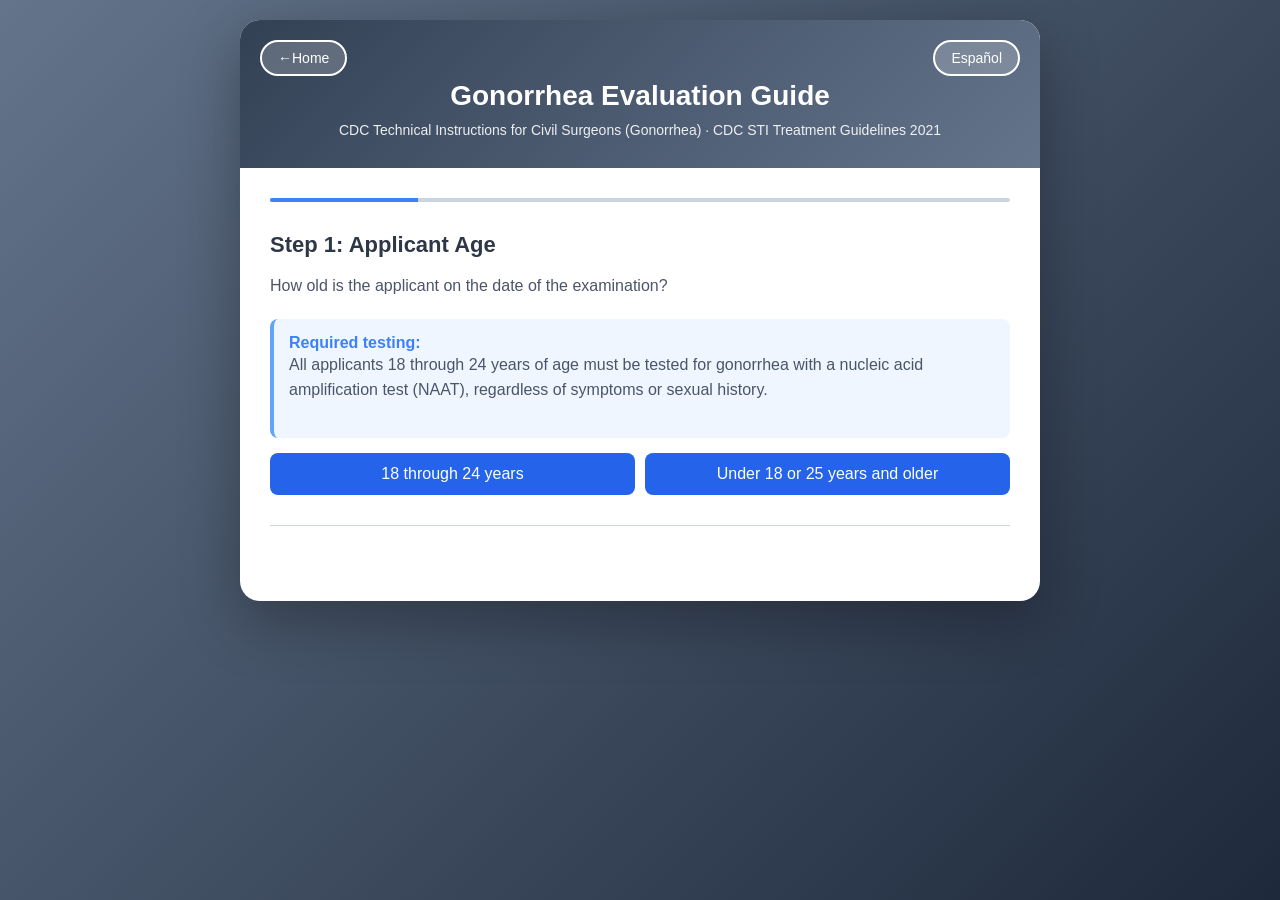
==== commit 09f1ab06: "Add gonorrhea and tuberculosis modules; fix 404 from hub links The hub, manifest shortcuts and servi" ====
--- a/gonorrhea.html
+++ b/gonorrhea.html
@@ -10,12 +10,12 @@
     <meta name="theme-color" content="#1e40af">
     <meta name="msapplication-TileColor" content="#1e40af">
     <meta name="msapplication-navbutton-color" content="#1e40af">
-    <meta name="application-name" content="CS Guide">
+    <meta name="application-name" content="Gonorrhea Guide">
 
     <!-- iOS Meta Tags -->
     <meta name="apple-mobile-web-app-capable" content="yes">
     <meta name="apple-mobile-web-app-status-bar-style" content="default">
-    <meta name="apple-mobile-web-app-title" content="CS Guide">
+    <meta name="apple-mobile-web-app-title" content="Gonorrhea Guide">
     <link rel="apple-touch-icon" href="./imm_syph_icon_192.png">
     <link rel="apple-touch-icon-precomposed" href="./imm_syph_icon_192.png">
     <link rel="apple-touch-icon" sizes="180x180" href="./imm_syph_icon_192.png">
@@ -26,30 +26,6 @@
     <link rel="icon" type="image/png" sizes="192x192" href="./imm_syph_icon_192.png">
     <link rel="icon" type="image/png" sizes="512x512" href="./imm_syph_icon_512.png">
     <link rel="stylesheet" href="./styles.css">
-    <style>
-        /* Gonorrhea module: page-specific rules only */
-        .step .status-pill { margin-bottom: 12px; }
-        .regimen-heading { color: #1e40af; font-size: 16px; margin: 15px 0 5px; }
-        .treatment-table th { width: 36%; }
-        .result-action { margin: 15px 0; }
-        .result-action button { width: 100%; }
-        .result-action button.secondary { background: #64748b; }
-        .info ul, .warning ul { margin: 8px 0 0 20px; line-height: 1.5; color: #374151; }
-        li > .lang-en, li > .lang-es { vertical-align: top; }   /* keep bullets on the first line of multi-line items */
-        .info ul.checklist { margin-left: 0; }
-        .info p, .warning p { margin-top: 6px; line-height: 1.5; color: #374151; }
-        .result .badge { margin-bottom: 10px; }
-        .result .what { margin-top: 12px; }
-        .class-tag.hold { background: #334155; border-style: dashed; }
-        .tag { font-weight: 700; color: #1e40af; }
-        .actions .tag { color: inherit; opacity: 0.85; }
-        .reason { font-weight: 700; }
-        .step .caption { margin-bottom: 14px; }
-        .button-group.stacked + .caption { margin-top: 4px; }
-        @media (max-width: 480px) {
-            .treatment-table th, .treatment-table td { padding: 10px 8px; font-size: 14px; }
-        }
-    </style>
 </head>
 <body>
     <div class="container">
@@ -61,11 +37,11 @@
             </button>
             <h1>
                 <span class="lang-en">Gonorrhea Evaluation Guide</span>
-                <span class="lang-es">Guía de evaluación de gonorrea</span>
+                <span class="lang-es">Guía de Evaluación de Gonorrea</span>
             </h1>
             <p>
-                <span class="lang-en">CDC Technical Instructions for Civil Surgeons (effective Sept 1, 2021)</span>
-                <span class="lang-es">Instrucciones Técnicas de los CDC para Cirujanos Civiles (vigentes desde el 1 de septiembre de 2021)</span>
+                <span class="lang-en">CDC Technical Instructions for Civil Surgeons (Gonorrhea) · CDC STI Treatment Guidelines 2021</span>
+                <span class="lang-es">Instrucciones Técnicas de los CDC para Cirujanos Civiles (Gonorrea) · Guías de Tratamiento de ITS de los CDC 2021</span>
             </p>
         </div>
 
@@ -74,33 +50,35 @@
                 <div class="progress" id="progressBar"></div>
             </div>
 
-            <!-- Step 1: Applicant age -->
+            <!-- Step 1: Age -->
             <div class="step active" id="step1">
                 <div class="question">
                     <h2>
-                        <span class="lang-en">Step 1: Applicant age</span>
-                        <span class="lang-es">Paso 1: Edad del solicitante</span>
+                        <span class="lang-en">Step 1: Applicant Age</span>
+                        <span class="lang-es">Paso 1: Edad del Solicitante</span>
                     </h2>
                     <p>
-                        <span class="lang-en">How old is the applicant?</span>
-                        <span class="lang-es">¿Qué edad tiene el solicitante?</span>
+                        <span class="lang-en">How old is the applicant on the date of the examination?</span>
+                        <span class="lang-es">¿Qué edad tiene el solicitante en la fecha del examen?</span>
                     </p>
                     <div class="info">
                         <strong>
-                            <span class="lang-en">Who must be tested:</span>
-                            <span class="lang-es">Quién debe hacerse la prueba:</span>
+                            <span class="lang-en">Required testing:</span>
+                            <span class="lang-es">Prueba obligatoria:</span>
                         </strong>
-                        <span class="lang-en">Testing is required for all applicants aged 18 through 24. Applicants under 18 or over 24 must be tested when there is reason to suspect infection.</span>
-                        <span class="lang-es">La prueba es obligatoria para todos los solicitantes de 18 a 24 años. Los solicitantes menores de 18 o mayores de 24 deben hacerse la prueba cuando haya razón para sospechar infección.</span>
-                    </div>
-                    <div class="button-group">
-                        <button onclick="setAge('18-24')">
-                            <span class="lang-en">18 to 24 years</span>
+                        <p>
+                            <span class="lang-en">All applicants 18 through 24 years of age must be tested for gonorrhea with a nucleic acid amplification test (NAAT), regardless of symptoms or sexual history.</span>
+                            <span class="lang-es">Todos los solicitantes de 18 a 24 años deben someterse a una prueba de gonorrea mediante una prueba de amplificación de ácidos nucleicos (NAAT), independientemente de los síntomas o del historial sexual.</span>
+                        </p>
+                    </div>
+                    <div class="button-group">
+                        <button onclick="goToStep(2)">
+                            <span class="lang-en">18 through 24 years</span>
                             <span class="lang-es">18 a 24 años</span>
                         </button>
-                        <button onclick="setAge('other')">
-                            <span class="lang-en">Under 18 or 25+ years</span>
-                            <span class="lang-es">Menor de 18 o 25+ años</span>
+                        <button onclick="goToStep(1.5)">
+                            <span class="lang-en">Under 18 or 25 years and older</span>
+                            <span class="lang-es">Menor de 18 o 25 años o más</span>
                         </button>
                     </div>
                     <div class="nav-buttons">
@@ -109,51 +87,106 @@
                 </div>
             </div>
 
-            <!-- Step 1.5: Reason to suspect (outside 18-24) -->
+            <!-- Step 1.5: Indication for testing outside the mandatory age range -->
             <div class="step" id="step1.5">
                 <div class="question">
                     <h2>
-                        <span class="lang-en">Reason to suspect gonorrhea?</span>
-                        <span class="lang-es">¿Hay razón para sospechar gonorrea?</span>
+                        <span class="lang-en">Clinical Indication for Testing</span>
+                        <span class="lang-es">Indicación Clínica para la Prueba</span>
                     </h2>
                     <p>
-                        <span class="lang-en">The applicant is outside the 18–24 age range. Testing is still required if any of the following applies.</span>
-                        <span class="lang-es">El solicitante está fuera del rango de 18 a 24 años. La prueba sigue siendo obligatoria si se cumple alguna de las siguientes condiciones.</span>
+                        <span class="lang-en">Outside the 18–24 age range, testing is required only if there is a clinical indication. Does the applicant have any of the following?</span>
+                        <span class="lang-es">Fuera del rango de 18 a 24 años, la prueba solo se requiere si hay una indicación clínica. ¿El solicitante presenta alguno de los siguientes?</span>
+                    </p>
+                    <div class="info">
+                        <ul>
+                            <li>
+                                <span class="lang-en">Signs or symptoms of gonorrhea: urethral, vaginal or cervical discharge, dysuria, pelvic pain, testicular pain or epididymitis, rectal pain or discharge, pharyngitis after oral exposure</span>
+                                <span class="lang-es">Signos o síntomas de gonorrea: secreción uretral, vaginal o cervical, disuria, dolor pélvico, dolor testicular o epididimitis, dolor o secreción rectal, faringitis tras exposición oral</span>
+                            </li>
+                            <li>
+                                <span class="lang-en">Known sexual contact with a person diagnosed with gonorrhea in the past 60 days</span>
+                                <span class="lang-es">Contacto sexual conocido con una persona diagnosticada con gonorrea en los últimos 60 días</span>
+                            </li>
+                            <li>
+                                <span class="lang-en">History of gonorrhea that was diagnosed but not treated, or treatment that cannot be documented</span>
+                                <span class="lang-es">Antecedente de gonorrea diagnosticada pero no tratada, o tratamiento que no puede documentarse</span>
+                            </li>
+                        </ul>
+                    </div>
+                    <div class="button-group">
+                        <button onclick="goToStep(2)">
+                            <span class="lang-en">Yes — Proceed with Testing</span>
+                            <span class="lang-es">Sí — Proceder con la Prueba</span>
+                        </button>
+                        <button onclick="showNoTestingRequired()">
+                            <span class="lang-en">No — No Testing Required</span>
+                            <span class="lang-es">No — No se Requiere Prueba</span>
+                        </button>
+                    </div>
+                    <div class="nav-buttons">
+                        <button onclick="goBack()" class="secondary back-button">← <span class="lang-en">Back</span><span class="lang-es">Atrás</span></button>
+                    </div>
+                </div>
+            </div>
+
+            <!-- Step 2: Specimens -->
+            <div class="step" id="step2">
+                <div class="question">
+                    <h2>
+                        <span class="lang-en">Step 2: Specimen Collection (NAAT)</span>
+                        <span class="lang-es">Paso 2: Toma de Muestras (NAAT)</span>
+                    </h2>
+                    <p>
+                        <span class="lang-en">A NAAT is the required test. Collect a urogenital specimen for every applicant, and add extragenital sites based on exposure history.</span>
+                        <span class="lang-es">La NAAT es la prueba requerida. Tome una muestra urogenital a todo solicitante y añada sitios extragenitales según el historial de exposición.</span>
                     </p>
                     <div class="info">
                         <strong>
-                            <span class="lang-en">[TI] Genitourinary symptoms</span>
-                            <span class="lang-es">[IT] Síntomas genitourinarios</span>
+                            <span class="lang-en">Urogenital specimen (always):</span>
+                            <span class="lang-es">Muestra urogenital (siempre):</span>
                         </strong>
                         <ul>
-                            <li><span class="lang-en">Urethral, vaginal or rectal discharge</span><span class="lang-es">Secreción uretral, vaginal o rectal</span></li>
-                            <li><span class="lang-en">Dysuria (pain or burning when urinating)</span><span class="lang-es">Disuria (dolor o ardor al orinar)</span></li>
-                            <li><span class="lang-en">Intermenstrual bleeding</span><span class="lang-es">Sangrado intermenstrual</span></li>
-                            <li><span class="lang-en">Lower abdominal or pelvic pain</span><span class="lang-es">Dolor en la parte baja del abdomen o dolor pélvico</span></li>
-                            <li><span class="lang-en">Rectal pain</span><span class="lang-es">Dolor rectal</span></li>
+                            <li>
+                                <span class="lang-en">Men: first-catch urine</span>
+                                <span class="lang-es">Hombres: primera porción de orina</span>
+                            </li>
+                            <li>
+                                <span class="lang-en">Women: vaginal swab (preferred) or first-catch urine</span>
+                                <span class="lang-es">Mujeres: hisopado vaginal (preferido) o primera porción de orina</span>
+                            </li>
                         </ul>
-                    </div>
-                    <div class="info">
                         <strong>
-                            <span class="lang-en">[Clinical judgement] Other reasons</span>
-                            <span class="lang-es">[Criterio clínico] Otras razones</span>
+                            <span class="lang-en">Extragenital sites (select any that apply):</span>
+                            <span class="lang-es">Sitios extragenitales (seleccione los que apliquen):</span>
                         </strong>
-                        <ul>
-                            <li><span class="lang-en">Sex partner with gonorrhea</span><span class="lang-es">Pareja sexual con gonorrea</span></li>
-                            <li><span class="lang-en">Pharyngeal or rectal exposure with symptoms</span><span class="lang-es">Exposición faríngea o rectal con síntomas</span></li>
-                            <li><span class="lang-en">Conjunctivitis</span><span class="lang-es">Conjuntivitis</span></li>
-                            <li><span class="lang-en">Rash or joint pain (possible disseminated infection)</span><span class="lang-es">Erupción cutánea o dolor articular (posible infección diseminada)</span></li>
-                            <li><span class="lang-en">A recent outside positive test — order your own NAAT</span><span class="lang-es">Una prueba positiva reciente hecha en otro lugar — ordene su propia NAAT</span></li>
-                        </ul>
-                    </div>
-                    <div class="button-group">
-                        <button onclick="setSuspect(true)">
-                            <span class="lang-en">Yes – at least one applies</span>
-                            <span class="lang-es">Sí – al menos una aplica</span>
-                        </button>
-                        <button onclick="setSuspect(false)">
-                            <span class="lang-en">No – none apply</span>
-                            <span class="lang-es">No – ninguna aplica</span>
+                        <p>
+                            <span class="lang-en">Ask about receptive oral and anal exposure. A urogenital specimen alone will miss pharyngeal and rectal infection.</span>
+                            <span class="lang-es">Pregunte sobre exposición oral y anal receptiva. Una muestra urogenital por sí sola no detecta la infección faríngea ni rectal.</span>
+                        </p>
+                    </div>
+                    <div class="choice-group">
+                        <button class="choice" id="sitePharynx" onclick="toggleChoice('sitePharynx')">
+                            <span class="lang-en">Oral exposure — pharyngeal swab NAAT collected</span>
+                            <span class="lang-es">Exposición oral — hisopado faríngeo NAAT tomado</span>
+                        </button>
+                        <button class="choice" id="siteRectal" onclick="toggleChoice('siteRectal')">
+                            <span class="lang-en">Anal exposure — rectal swab NAAT collected</span>
+                            <span class="lang-es">Exposición anal — hisopado rectal NAAT tomado</span>
+                        </button>
+                    </div>
+                    <div class="warning">
+                        <strong>
+                            <span class="lang-en">Note:</span>
+                            <span class="lang-es">Nota:</span>
+                        </strong>
+                        <span class="lang-en">The specimen must be collected as part of this examination. Gram stain, rapid tests and serology are not acceptable substitutes. Culture with susceptibility testing is recommended in addition to NAAT when treatment failure is suspected.</span>
+                        <span class="lang-es">La muestra debe tomarse como parte de este examen. La tinción de Gram, las pruebas rápidas y la serología no son sustitutos aceptables. Se recomienda cultivo con antibiograma además de la NAAT cuando se sospecha fracaso del tratamiento.</span>
+                    </div>
+                    <div class="button-group">
+                        <button class="primary-wide" onclick="goToStep(3)">
+                            <span class="lang-en">Continue to NAAT Results</span>
+                            <span class="lang-es">Continuar a los Resultados de la NAAT</span>
                         </button>
                     </div>
                     <div class="nav-buttons">
@@ -162,44 +195,121 @@
                 </div>
             </div>
 
-            <!-- Step 2: Order the NAAT -->
-            <div class="step" id="step2">
+            <!-- Step 3: NAAT results -->
+            <div class="step" id="step3">
                 <div class="question">
                     <h2>
-                        <span class="lang-en">Step 2: Order the NAAT — which specimens?</span>
-                        <span class="lang-es">Paso 2: Ordene la NAAT — ¿qué muestras?</span>
+                        <span class="lang-en">Step 3: NAAT Results</span>
+                        <span class="lang-es">Paso 3: Resultados de la NAAT</span>
                     </h2>
                     <p>
-                        <span class="lang-en">Order the test yourself at this exam, then collect:</span>
-                        <span class="lang-es">Ordene la prueba usted mismo en este examen y luego obtenga:</span>
+                        <span class="lang-en">Select every site with a positive result, then continue. If all sites are negative, choose "All sites negative".</span>
+                        <span class="lang-es">Seleccione cada sitio con resultado positivo y luego continúe. Si todos los sitios son negativos, elija "Todos los sitios negativos".</span>
+                    </p>
+                    <div class="choice-group">
+                        <button class="choice" id="posUrogenital" onclick="toggleChoice('posUrogenital')">
+                            <span class="lang-en">Urogenital NAAT positive</span>
+                            <span class="lang-es">NAAT urogenital positiva</span>
+                        </button>
+                        <button class="choice" id="posPharynx" onclick="toggleChoice('posPharynx')">
+                            <span class="lang-en">Pharyngeal NAAT positive</span>
+                            <span class="lang-es">NAAT faríngea positiva</span>
+                        </button>
+                        <button class="choice" id="posRectal" onclick="toggleChoice('posRectal')">
+                            <span class="lang-en">Rectal NAAT positive</span>
+                            <span class="lang-es">NAAT rectal positiva</span>
+                        </button>
+                    </div>
+                    <div class="button-group">
+                        <button onclick="continuePositive()">
+                            <span class="lang-en">Positive — Continue</span>
+                            <span class="lang-es">Positiva — Continuar</span>
+                        </button>
+                        <button class="secondary" onclick="showNegativeResult()">
+                            <span class="lang-en">All sites negative</span>
+                            <span class="lang-es">Todos los sitios negativos</span>
+                        </button>
+                    </div>
+                    <div class="nav-buttons">
+                        <button onclick="goBack()" class="secondary back-button">← <span class="lang-en">Back</span><span class="lang-es">Atrás</span></button>
+                    </div>
+                </div>
+            </div>
+
+            <!-- Step 4: Treatment status -->
+            <div class="step" id="step4">
+                <div class="question">
+                    <span class="status-pill a">
+                        <span class="lang-en">⚠️ Class A until treatment is completed and documented</span>
+                        <span class="lang-es">⚠️ Clase A hasta completar y documentar el tratamiento</span>
+                    </span>
+                    <h2>
+                        <span class="lang-en">Step 4: Treatment Status</span>
+                        <span class="lang-es">Paso 4: Estado del Tratamiento</span>
+                    </h2>
+                    <p>
+                        <span class="lang-en">A positive NAAT is a Class A condition. The applicant becomes Class B only after treatment is completed and documented. Treatment should be given at the time of the examination and directly observed whenever possible.</span>
+                        <span class="lang-es">Una NAAT positiva es una condición de Clase A. El solicitante pasa a Clase B solo después de completar y documentar el tratamiento. El tratamiento debe administrarse en el momento del examen y ser observado directamente siempre que sea posible.</span>
+                    </p>
+                    <div class="button-group">
+                        <button onclick="goToStep(5)">
+                            <span class="lang-en">Not yet treated — select treatment now</span>
+                            <span class="lang-es">Aún sin tratar — seleccionar tratamiento ahora</span>
+                        </button>
+                        <button onclick="goToStep(4.5)">
+                            <span class="lang-en">Already treated for this infection by another provider (documentation available)</span>
+                            <span class="lang-es">Ya tratado por este episodio por otro proveedor (documentación disponible)</span>
+                        </button>
+                        <button class="secondary" onclick="showRefused()">
+                            <span class="lang-en">Applicant refuses treatment</span>
+                            <span class="lang-es">El solicitante rechaza el tratamiento</span>
+                        </button>
+                    </div>
+                    <div class="nav-buttons">
+                        <button onclick="goBack()" class="secondary back-button">← <span class="lang-en">Back</span><span class="lang-es">Atrás</span></button>
+                    </div>
+                </div>
+            </div>
+
+            <!-- Step 4.5: Verify prior treatment -->
+            <div class="step" id="step4.5">
+                <div class="question">
+                    <h2>
+                        <span class="lang-en">Verify Documented Treatment</span>
+                        <span class="lang-es">Verificar el Tratamiento Documentado</span>
+                    </h2>
+                    <p>
+                        <span class="lang-en">Treatment counts only if the documentation shows all of the following:</span>
+                        <span class="lang-es">El tratamiento cuenta solo si la documentación muestra todo lo siguiente:</span>
                     </p>
                     <div class="info">
-                        <strong>
-                            <span class="lang-en">Specimens (least invasive)</span>
-                            <span class="lang-es">Muestras (las menos invasivas)</span>
-                        </strong>
                         <ul class="checklist">
-                            <li><span class="lang-en">Everyone: first-catch urine (any sex) or a self-collected vaginal swab (women)</span><span class="lang-es">Todos: primer chorro de orina (cualquier sexo) o hisopado vaginal autotomado (mujeres)</span></li>
-                            <li><span class="lang-en">Throat swab if there was oral sexual exposure</span><span class="lang-es">Hisopado de garganta si hubo exposición sexual oral</span></li>
-                            <li><span class="lang-en">Rectal swab if there was anal sexual exposure</span><span class="lang-es">Hisopado rectal si hubo exposición sexual anal</span></li>
+                            <li>
+                                <span class="lang-en">Drug, dose, route and date of administration</span>
+                                <span class="lang-es">Fármaco, dosis, vía y fecha de administración</span>
+                            </li>
+                            <li>
+                                <span class="lang-en">A CDC-recommended regimen: ceftriaxone 500 mg IM (1 g if ≥ 150 kg), or an acceptable alternative (gentamicin 240 mg IM + azithromycin 2 g PO, or cefixime 800 mg PO for non-pharyngeal infection)</span>
+                                <span class="lang-es">Un régimen recomendado por los CDC: ceftriaxona 500 mg IM (1 g si ≥ 150 kg), o una alternativa aceptable (gentamicina 240 mg IM + azitromicina 2 g VO, o cefixima 800 mg VO para infección no faríngea)</span>
+                            </li>
+                            <li>
+                                <span class="lang-en">Treatment given after the positive specimen was collected, during this examination period</span>
+                                <span class="lang-es">Tratamiento administrado después de tomar la muestra positiva, durante este periodo de examen</span>
+                            </li>
+                            <li>
+                                <span class="lang-en">For pharyngeal infection: a negative test of cure 7–14 days after treatment, or the test of cure is arranged before signing</span>
+                                <span class="lang-es">Para infección faríngea: una prueba de curación negativa 7–14 días después del tratamiento, o la prueba de curación queda programada antes de firmar</span>
+                            </li>
                         </ul>
                     </div>
-                    <div class="info">
-                        <strong>
-                            <span class="lang-en">Rules</span>
-                            <span class="lang-es">Reglas</span>
-                        </strong>
-                        <ul>
-                            <li><span class="lang-en">NAAT only — Gram stain is not accepted.</span><span class="lang-es">Solo NAAT — no se acepta la tinción de Gram.</span></li>
-                            <li><span class="lang-en">Tests performed elsewhere, or before the civil surgeon’s examination of the applicant, are not acceptable.</span><span class="lang-es">No se aceptan pruebas realizadas en otro lugar ni antes del examen del solicitante por el cirujano civil.</span></li>
-                            <li><span class="lang-en">Do not perform a genital examination for the gonorrhea portion of the exam.</span><span class="lang-es">No realice un examen genital para la parte de gonorrea del examen.</span></li>
-                            <li><span class="lang-en">Look for pharyngeal discharge, rash, eye symptoms and abdominal tenderness.</span><span class="lang-es">Busque secreción faríngea, erupción cutánea, síntomas oculares y dolor abdominal a la palpación.</span></li>
-                        </ul>
-                    </div>
-                    <div class="button-group">
-                        <button onclick="goToStep(2.5)">
-                            <span class="lang-en">Continue to enter the result</span>
-                            <span class="lang-es">Continuar para ingresar el resultado</span>
+                    <div class="button-group">
+                        <button onclick="showTreated(true)">
+                            <span class="lang-en">Yes — all criteria met</span>
+                            <span class="lang-es">Sí — se cumplen todos los criterios</span>
+                        </button>
+                        <button class="secondary" onclick="goToStep(5)">
+                            <span class="lang-en">No / unknown — re-treat now</span>
+                            <span class="lang-es">No / desconocido — volver a tratar ahora</span>
                         </button>
                     </div>
                     <div class="nav-buttons">
@@ -208,29 +318,43 @@
                 </div>
             </div>
 
-            <!-- Step 2.5: NAAT result -->
-            <div class="step" id="step2.5">
-                <div class="question">
+            <!-- Step 5: Patient factors for regimen selection -->
+            <div class="step" id="step5">
+                <div class="question">
+                    <span class="status-pill a">
+                        <span class="lang-en">⚠️ Class A — treat now</span>
+                        <span class="lang-es">⚠️ Clase A — tratar ahora</span>
+                    </span>
                     <h2>
-                        <span class="lang-en">NAAT result</span>
-                        <span class="lang-es">Resultado de la NAAT</span>
+                        <span class="lang-en">Step 5: Patient Factors</span>
+                        <span class="lang-es">Paso 5: Factores del Paciente</span>
                     </h2>
                     <p>
-                        <span class="lang-en">What is the result of the gonorrhea NAAT you ordered?</span>
-                        <span class="lang-es">¿Cuál es el resultado de la NAAT de gonorrea que usted ordenó?</span>
+                        <span class="lang-en">Select all that apply. The recommended regimen will adjust for weight, allergy, pregnancy, chlamydia co-treatment and infection site.</span>
+                        <span class="lang-es">Seleccione todos los que apliquen. El régimen recomendado se ajustará según peso, alergia, embarazo, cotratamiento de clamidia y sitio de infección.</span>
                     </p>
-                    <div class="button-group stacked">
-                        <button onclick="setNaat('pos')">
-                            <span><span class="lang-en">Positive</span><span class="lang-es">Positiva</span></span>
-                            <span class="class-tag a" aria-hidden="true"><span class="lang-en">Class A until treated</span><span class="lang-es">Clase A hasta tratar</span></span>
-                        </button>
-                        <button onclick="setNaat('neg')">
-                            <span><span class="lang-en">Negative</span><span class="lang-es">Negativa</span></span>
-                            <span class="class-tag none" aria-hidden="true"><span class="lang-en">No class</span><span class="lang-es">Sin clase</span></span>
-                        </button>
-                        <button onclick="setNaat('pending')" class="secondary">
-                            <span><span class="lang-en">Result not available yet</span><span class="lang-es">Resultado aún no disponible</span></span>
-                            <span class="class-tag hold" aria-hidden="true"><span class="lang-en">Pending</span><span class="lang-es">Pendiente</span></span>
+                    <div class="choice-group">
+                        <button class="choice" id="fxWeight" onclick="toggleChoice('fxWeight')">
+                            <span class="lang-en">Body weight 150 kg (330 lb) or more</span>
+                            <span class="lang-es">Peso corporal de 150 kg (330 lb) o más</span>
+                        </button>
+                        <button class="choice" id="fxAllergy" onclick="toggleChoice('fxAllergy')">
+                            <span class="lang-en">Severe cephalosporin allergy (anaphylaxis, Stevens-Johnson, TEN)</span>
+                            <span class="lang-es">Alergia grave a cefalosporinas (anafilaxia, Stevens-Johnson, NET)</span>
+                        </button>
+                        <button class="choice" id="fxPregnant" onclick="toggleChoice('fxPregnant')">
+                            <span class="lang-en">Pregnant or breastfeeding</span>
+                            <span class="lang-es">Embarazada o en lactancia</span>
+                        </button>
+                        <button class="choice" id="fxChlamydiaExcluded" onclick="toggleChoice('fxChlamydiaExcluded')">
+                            <span class="lang-en">Chlamydia excluded by a negative chlamydia NAAT</span>
+                            <span class="lang-es">Clamidia descartada por una NAAT de clamidia negativa</span>
+                        </button>
+                    </div>
+                    <div class="button-group">
+                        <button class="primary-wide" onclick="showTreatmentPlan()">
+                            <span class="lang-en">Show Recommended Treatment</span>
+                            <span class="lang-es">Mostrar el Tratamiento Recomendado</span>
                         </button>
                     </div>
                     <div class="nav-buttons">
@@ -239,328 +363,9 @@
                 </div>
             </div>
 
-            <!-- Step 3: Site / presentation -->
-            <div class="step" id="step3">
-                <div class="question">
-                    <span class="status-pill a">
-                        <span class="lang-en">Current status: Class A (untreated) until treated</span>
-                        <span class="lang-es">Estado actual: Clase A (sin tratar) hasta recibir tratamiento</span>
-                    </span>
-                    <h2>
-                        <span class="lang-en">Step 3: Site / presentation</span>
-                        <span class="lang-es">Paso 3: Sitio / presentación</span>
-                    </h2>
-                    <div class="warning">
-                        <strong>
-                            <span class="lang-en">A positive NAAT is Class A (untreated) until treatment is completed.</span>
-                            <span class="lang-es">Una NAAT positiva es Clase A (sin tratar) hasta que se complete el tratamiento.</span>
-                        </strong>
-                        <p>
-                            <span class="lang-en">The applicant cannot be cleared until treated here, watched by staff, and the treatment is documented. After treatment the classification becomes Class B.</span>
-                            <span class="lang-es">El solicitante no puede ser autorizado hasta recibir tratamiento aquí, bajo observación directa del personal, y documentarlo. Después del tratamiento la clasificación pasa a Clase B.</span>
-                        </p>
-                    </div>
-                    <p>
-                        <span class="lang-en">Which best describes this infection?</span>
-                        <span class="lang-es">¿Cuál describe mejor esta infección?</span>
-                    </p>
-                    <div class="button-group stacked">
-                        <button onclick="setSite('uro')">
-                            <span><span class="lang-en">Urogenital and/or rectal only (uncomplicated)</span><span class="lang-es">Solo urogenital y/o rectal (no complicada)</span></span>
-                        </button>
-                        <button onclick="setSite('pharynx')">
-                            <span><span class="lang-en">Throat (pharyngeal) – with or without other sites</span><span class="lang-es">Garganta (faríngea) – con o sin otros sitios</span></span>
-                        </button>
-                        <button onclick="setSite('complicated')">
-                            <span><span class="lang-en">Complicated infection (DGI, conjunctivitis, PID, epididymitis)</span><span class="lang-es">Infección complicada (IGD, conjuntivitis, EPI, epididimitis)</span></span>
-                            <span class="class-tag a" aria-hidden="true"><span class="lang-en">Class A</span><span class="lang-es">Clase A</span></span>
-                        </button>
-                    </div>
-                    <p class="caption">
-                        <span class="lang-en">Throat infection needs a test of cure 14 days after treatment before Form I-693 can be completed. DGI = disseminated gonococcal infection; PID = pelvic inflammatory disease.</span>
-                        <span class="lang-es">La infección de garganta requiere una prueba de curación 14 días después del tratamiento antes de completar el Formulario I-693. IGD = infección gonocócica diseminada; EPI = enfermedad pélvica inflamatoria.</span>
-                    </p>
-                    <div class="nav-buttons">
-                        <button onclick="goBack()" class="secondary back-button">← <span class="lang-en">Back</span><span class="lang-es">Atrás</span></button>
-                    </div>
-                </div>
-            </div>
-
-            <!-- Step 4: Treatment for THIS infection -->
-            <div class="step" id="step4">
-                <div class="question">
-                    <span class="status-pill a">
-                        <span class="lang-en">Current status: Class A (untreated) until treated</span>
-                        <span class="lang-es">Estado actual: Clase A (sin tratar) hasta recibir tratamiento</span>
-                    </span>
-                    <h2>
-                        <span class="lang-en">Step 4: Treatment for this infection</span>
-                        <span class="lang-es">Paso 4: Tratamiento de esta infección</span>
-                    </h2>
-                    <p>
-                        <span class="lang-en">How will this infection be treated?</span>
-                        <span class="lang-es">¿Cómo se tratará esta infección?</span>
-                    </p>
-                    <div class="info">
-                        <span class="lang-en">The Technical Instructions require treatment per the CDC STI Treatment Guidelines, given here and watched by staff, before Form I-693 is completed and signed. Treatment given elsewhere is not expressly recognised.</span>
-                        <span class="lang-es">Las Instrucciones Técnicas exigen tratamiento según las Guías de Tratamiento de ITS de los CDC, administrado aquí y bajo observación directa del personal, antes de completar y firmar el Formulario I-693. El tratamiento administrado en otro lugar no está expresamente reconocido.</span>
-                    </div>
-                    <div class="button-group stacked">
-                        <button onclick="setTreatPath('here')">
-                            <span><span class="lang-en">Treat today in this office</span><span class="lang-es">Tratar hoy en este consultorio</span></span>
-                        </button>
-                        <button onclick="setTreatPath('elsewhere')">
-                            <span><span class="lang-en">Treated after this test by another provider (documents in hand)</span><span class="lang-es">Tratado después de esta prueba por otro proveedor (documentos en mano)</span></span>
-                        </button>
-                        <button onclick="setTreatPath('refused')">
-                            <span><span class="lang-en">Applicant refuses treatment</span><span class="lang-es">El solicitante rechaza el tratamiento</span></span>
-                            <span class="class-tag a" aria-hidden="true"><span class="lang-en">Class A</span><span class="lang-es">Clase A</span></span>
-                        </button>
-                    </div>
-                    <div class="nav-buttons">
-                        <button onclick="goBack()" class="secondary back-button">← <span class="lang-en">Back</span><span class="lang-es">Atrás</span></button>
-                    </div>
-                </div>
-            </div>
-
-            <!-- Step 4.4: Timing of the outside treatment -->
-            <div class="step" id="step4.4">
-                <div class="question">
-                    <span class="status-pill a">
-                        <span class="lang-en">Current status: Class A (untreated) until treated</span>
-                        <span class="lang-es">Estado actual: Clase A (sin tratar) hasta recibir tratamiento</span>
-                    </span>
-                    <h2>
-                        <span class="lang-en">Timing of the outside treatment</span>
-                        <span class="lang-es">Momento del tratamiento externo</span>
-                    </h2>
-                    <p>
-                        <span class="lang-en">Was the documented treatment given AFTER the specimen for this positive NAAT was collected?</span>
-                        <span class="lang-es">¿El tratamiento documentado se administró DESPUÉS de obtener la muestra de esta NAAT positiva?</span>
-                    </p>
-                    <p class="caption">
-                        <span class="lang-en">Treatment given before the specimen does not count — the positive NAAT shows the infection was still present afterwards.</span>
-                        <span class="lang-es">El tratamiento administrado antes de la muestra no cuenta — la NAAT positiva muestra que la infección seguía presente después.</span>
-                    </p>
-                    <div class="button-group stacked">
-                        <button onclick="setTiming(true)">
-                            <span><span class="lang-en">Yes – after the specimen</span><span class="lang-es">Sí – después de la muestra</span></span>
-                        </button>
-                        <button onclick="setTiming(false)">
-                            <span><span class="lang-en">No / unsure – before the test</span><span class="lang-es">No / no estoy seguro – antes de la prueba</span></span>
-                            <span class="class-tag a" aria-hidden="true"><span class="lang-en">Class A</span><span class="lang-es">Clase A</span></span>
-                        </button>
-                    </div>
-                    <div class="nav-buttons">
-                        <button onclick="goBack()" class="secondary back-button">← <span class="lang-en">Back</span><span class="lang-es">Atrás</span></button>
-                    </div>
-                </div>
-            </div>
-
-            <!-- Step 4.5: Outside regimen check -->
-            <div class="step" id="step4.5">
-                <div class="question">
-                    <span class="status-pill a">
-                        <span class="lang-en">Current status: Class A (untreated) until treated</span>
-                        <span class="lang-es">Estado actual: Clase A (sin tratar) hasta recibir tratamiento</span>
-                    </span>
-                    <h2>
-                        <span class="lang-en">Outside regimen check</span>
-                        <span class="lang-es">Verificación del régimen externo</span>
-                    </h2>
-                    <p>
-                        <span class="lang-en">Does the documentation show one of these regimens (drug, dose, route, date, provider)?</span>
-                        <span class="lang-es">¿La documentación muestra uno de estos regímenes (medicamento, dosis, vía, fecha, proveedor)?</span>
-                    </p>
-                    <div id="acceptedRegimens"></div>
-                    <div class="info">
-                        <span class="lang-en">The Technical Instructions require treatment here, watched by staff; treatment given elsewhere is not expressly recognised. Accept only contemporaneous written records. If in doubt, treat here.</span>
-                        <span class="lang-es">Las Instrucciones Técnicas exigen tratamiento aquí, bajo observación directa del personal; el tratamiento administrado en otro lugar no está expresamente reconocido. Acepte solo registros escritos contemporáneos. En caso de duda, trate aquí.</span>
-                    </div>
-                    <div class="button-group stacked">
-                        <button onclick="setRegimenDoc(true)">
-                            <span><span class="lang-en">Yes – one of these, fully documented</span><span class="lang-es">Sí – uno de estos, completamente documentado</span></span>
-                        </button>
-                        <button onclick="setRegimenDoc(false)">
-                            <span><span class="lang-en">Different regimen or no records</span><span class="lang-es">Régimen diferente o sin registros</span></span>
-                            <span class="class-tag a" aria-hidden="true"><span class="lang-en">Class A</span><span class="lang-es">Clase A</span></span>
-                        </button>
-                    </div>
-                    <p class="caption">
-                        <span class="lang-en">e.g. azithromycin alone, ceftriaxone 250 mg, oral antibiotics from a pharmacy, a verbal history only.</span>
-                        <span class="lang-es">p. ej. azitromicina sola, ceftriaxona 250 mg, antibióticos orales de una farmacia, solo un relato verbal.</span>
-                    </p>
-                    <div class="nav-buttons">
-                        <button onclick="goBack()" class="secondary back-button">← <span class="lang-en">Back</span><span class="lang-es">Atrás</span></button>
-                    </div>
-                </div>
-            </div>
-
-            <!-- Step 4.6: Throat treated elsewhere - documented test of cure? -->
-            <div class="step" id="step4.6">
-                <div class="question">
-                    <span class="status-pill a">
-                        <span class="lang-en">Current status: Class A (untreated) until treated</span>
-                        <span class="lang-es">Estado actual: Clase A (sin tratar) hasta recibir tratamiento</span>
-                    </span>
-                    <h2>
-                        <span class="lang-en">Throat infection treated elsewhere: test of cure</span>
-                        <span class="lang-es">Infección de garganta tratada en otro lugar: prueba de curación</span>
-                    </h2>
-                    <p>
-                        <span class="lang-en">Is there a documented NEGATIVE test of cure (NAAT or culture) taken 14 days or more after the treatment?</span>
-                        <span class="lang-es">¿Hay una prueba de curación NEGATIVA documentada (NAAT o cultivo) tomada 14 días o más después del tratamiento?</span>
-                    </p>
-                    <div class="button-group stacked">
-                        <button onclick="setTocDoc(true)">
-                            <span><span class="lang-en">Yes – documented negative</span><span class="lang-es">Sí – negativa documentada</span></span>
-                            <span class="class-tag b" aria-hidden="true"><span class="lang-en">Class B</span><span class="lang-es">Clase B</span></span>
-                        </button>
-                        <button onclick="setTocDoc(false)">
-                            <span><span class="lang-en">No</span><span class="lang-es">No</span></span>
-                            <span class="class-tag hold" aria-hidden="true"><span class="lang-en">Pending</span><span class="lang-es">Pendiente</span></span>
-                        </button>
-                    </div>
-                    <p class="caption">
-                        <span class="lang-en">Without a documented negative test of cure, the civil surgeon must obtain one 14 days after treatment before completing Form I-693.</span>
-                        <span class="lang-es">Sin una prueba de curación negativa documentada, el cirujano civil debe obtener una 14 días después del tratamiento antes de completar el Formulario I-693.</span>
-                    </p>
-                    <div class="nav-buttons">
-                        <button onclick="goBack()" class="secondary back-button">← <span class="lang-en">Back</span><span class="lang-es">Atrás</span></button>
-                    </div>
-                </div>
-            </div>
-
-            <!-- Step 5: Treatment considerations (multi-select) -->
-            <div class="step" id="step5">
-                <div class="question">
-                    <span class="status-pill a">
-                        <span class="lang-en">Current status: Class A (untreated) until treated</span>
-                        <span class="lang-es">Estado actual: Clase A (sin tratar) hasta recibir tratamiento</span>
-                    </span>
-                    <h2>
-                        <span class="lang-en">Step 5: Treatment considerations</span>
-                        <span class="lang-es">Paso 5: Consideraciones del tratamiento</span>
-                    </h2>
-                    <p>
-                        <span class="lang-en">Check all that apply.</span>
-                        <span class="lang-es">Marque todas las que correspondan.</span>
-                    </p>
-                    <div class="choice-group" id="gcFlags">
-                        <button type="button" class="choice" role="checkbox" aria-checked="false" data-value="pregnant" onclick="choiceToggle(this)">
-                            <span><span class="lang-en">Pregnant</span><span class="lang-es">Embarazada</span></span>
-                        </button>
-                        <button type="button" class="choice" role="checkbox" aria-checked="false" data-value="allergy" onclick="choiceToggle(this)">
-                            <span><span class="lang-en">Allergy to cephalosporins (e.g. ceftriaxone/Rocephin, cephalexin/Keflex)</span><span class="lang-es">Alergia a cefalosporinas (p. ej. ceftriaxona/Rocephin, cefalexina/Keflex)</span></span>
-                        </button>
-                        <button type="button" class="choice" role="checkbox" aria-checked="false" data-value="weight150" onclick="choiceToggle(this)">
-                            <span><span class="lang-en">Weight 150 kg (330 lb) or more</span><span class="lang-es">Peso de 150 kg (330 lb) o más</span></span>
-                        </button>
-                        <div class="choice-or"><span class="lang-en">— or —</span><span class="lang-es">— o —</span></div>
-                        <button type="button" class="choice" role="checkbox" aria-checked="false" data-value="none" data-none="true" onclick="choiceToggle(this)">
-                            <span><span class="lang-en">None of the above</span><span class="lang-es">Ninguna de las anteriores</span></span>
-                        </button>
-                    </div>
-                    <div class="choice-continue">
-                        <button class="primary-wide" data-continue-for="gcFlags" onclick="continueFlags()">
-                            <span class="lang-en">Continue — none apply</span><span class="lang-es">Continuar — ninguna aplica</span>
-                        </button>
-                    </div>
-                    <div class="nav-buttons">
-                        <button onclick="goBack()" class="secondary back-button">← <span class="lang-en">Back</span><span class="lang-es">Atrás</span></button>
-                    </div>
-                </div>
-            </div>
-
-            <!-- Step 5.2: Chlamydia result -->
-            <div class="step" id="step5.2">
-                <div class="question">
-                    <span class="status-pill a">
-                        <span class="lang-en">Current status: Class A (untreated) until treated</span>
-                        <span class="lang-es">Estado actual: Clase A (sin tratar) hasta recibir tratamiento</span>
-                    </span>
-                    <h2>
-                        <span class="lang-en">Chlamydia result</span>
-                        <span class="lang-es">Resultado de clamidia</span>
-                    </h2>
-                    <p>
-                        <span class="lang-en">Is a NEGATIVE chlamydia NAAT result available for this applicant?</span>
-                        <span class="lang-es">¿Hay disponible un resultado NEGATIVO de NAAT de clamidia para este solicitante?</span>
-                    </p>
-                    <p class="caption">
-                        <span class="lang-en">When chlamydia has not been excluded, co-treatment is offered. The applicant may decline — chlamydia is not a Class A condition and does not change the gonorrhea class.</span>
-                        <span class="lang-es">Cuando no se ha descartado la clamidia, se ofrece tratar también para clamidia. El solicitante puede rechazarlo — la clamidia no es una afección de Clase A y no cambia la clase de gonorrea.</span>
-                    </p>
-                    <div class="button-group stacked">
-                        <button onclick="setChlamydia(true)">
-                            <span><span class="lang-en">Yes – chlamydia negative</span><span class="lang-es">Sí – clamidia negativa</span></span>
-                        </button>
-                        <button onclick="setChlamydia(false)">
-                            <span><span class="lang-en">No, positive or pending – offer co-treatment</span><span class="lang-es">No, positiva o pendiente – ofrecer tratamiento también para clamidia</span></span>
-                        </button>
-                    </div>
-                    <div class="nav-buttons">
-                        <button onclick="goBack()" class="secondary back-button">← <span class="lang-en">Back</span><span class="lang-es">Atrás</span></button>
-                    </div>
-                </div>
-            </div>
-
-            <!-- Step 5.5: Regimen + "given here, watched by staff?" -->
-            <div class="step" id="step5.5">
-                <div class="question">
-                    <span class="status-pill a">
-                        <span class="lang-en">Current status: Class A (untreated) until treated</span>
-                        <span class="lang-es">Estado actual: Clase A (sin tratar) hasta recibir tratamiento</span>
-                    </span>
-                    <h2>
-                        <span class="lang-en">Recommended regimen</span>
-                        <span class="lang-es">Régimen recomendado</span>
-                    </h2>
-                    <p>
-                        <span class="lang-en">CDC STI Treatment Guidelines (2021), for the site and the considerations selected:</span>
-                        <span class="lang-es">Guías de Tratamiento de ITS de los CDC (2021), según el sitio y las consideraciones seleccionadas:</span>
-                    </p>
-                    <div id="regimenContent"></div>
-                    <p>
-                        <span class="lang-en"><strong>Was treatment given here, watched by staff?</strong></span>
-                        <span class="lang-es"><strong>¿Se administró el tratamiento aquí, bajo observación directa del personal?</strong></span>
-                    </p>
-                    <div class="button-group stacked" id="step55Buttons"></div>
-                    <div class="nav-buttons">
-                        <button onclick="goBack()" class="secondary back-button">← <span class="lang-en">Back</span><span class="lang-es">Atrás</span></button>
-                    </div>
-                </div>
-            </div>
-
-            <!-- Step 6: Test of cure result -->
-            <div class="step" id="step6">
-                <div class="question">
-                    <h2>
-                        <span class="lang-en">Step 6: Test of cure result</span>
-                        <span class="lang-es">Paso 6: Resultado de la prueba de curación</span>
-                    </h2>
-                    <p>
-                        <span class="lang-en">NAAT or culture taken 14 days after treatment, performed by the civil surgeon. What is the result?</span>
-                        <span class="lang-es">NAAT o cultivo tomado 14 días después del tratamiento, realizado por el cirujano civil. ¿Cuál es el resultado?</span>
-                    </p>
-                    <p class="caption">
-                        <span class="lang-en">A test of cure taken before 14 days may be falsely positive (residual DNA).</span>
-                        <span class="lang-es">Una prueba de curación tomada antes de los 14 días puede ser falsamente positiva (ADN residual).</span>
-                    </p>
-                    <div class="button-group stacked">
-                        <button onclick="setToc('neg')">
-                            <span><span class="lang-en">Negative</span><span class="lang-es">Negativa</span></span>
-                            <span class="class-tag b" aria-hidden="true"><span class="lang-en">Class B</span><span class="lang-es">Clase B</span></span>
-                        </button>
-                        <button onclick="setToc('pos')">
-                            <span><span class="lang-en">Positive</span><span class="lang-es">Positiva</span></span>
-                            <span class="class-tag a" aria-hidden="true"><span class="lang-en">Class A</span><span class="lang-es">Clase A</span></span>
-                        </button>
-                    </div>
-                    <div class="nav-buttons">
-                        <button onclick="goBack()" class="secondary back-button">← <span class="lang-en">Back</span><span class="lang-es">Atrás</span></button>
-                    </div>
-                </div>
+            <!-- Treatment plan (generated) -->
+            <div class="step" id="plan">
+                <div id="planContent"></div>
             </div>
 
             <!-- Results Section -->
@@ -572,885 +377,280 @@
 
     <script src="./app.js"></script>
     <script>
-        // =====================================================================
-        // Gonorrhea module state (shared engine lives in app.js)
-        // =====================================================================
-        function freshState() {
-            return {
-                age: '',                   // '18-24' | 'other'
-                suspect: null,             // true | false (step 1.5)
-                naat: '',                  // 'pos' | 'neg' | 'pending'
-                site: '',                  // 'uro' | 'pharynx' | 'complicated'
-                treatPath: '',             // 'here' | 'elsewhere' | 'refused'
-                timing: '',                // 'after' | 'before'
-                regimenDoc: '',            // 'yes' | 'no'
-                tocDoc: '',                // 'yes' | 'no'
-                flags: { pregnant: false, allergy: false, weight150: false },
-                flagsSet: false,           // step 5 was completed
-                chlamydiaNegative: null,   // true | false
-                consult: false,            // computed at step 5.5
-                given: '',                 // 'here' | 'notyet'
-                toc: '',                   // 'neg' | 'pos'
-                retreatReason: '',         // 'before' | 'regimen'
-                complicatedDone: false
-            };
-        }
-        var gc = freshState();
-        var L = getLangSpan;
-
-        // ---------------------------------------------------------------------
-        // Step handlers (each clears the answers that come after it)
-        // ---------------------------------------------------------------------
-        function clearFromSite() {
-            gc.treatPath = ''; gc.timing = ''; gc.regimenDoc = ''; gc.tocDoc = '';
-            gc.flagsSet = false; gc.chlamydiaNegative = null; gc.consult = false;
-            gc.given = ''; gc.toc = ''; gc.retreatReason = ''; gc.complicatedDone = false;
-        }
-
-        function setAge(group) {
-            gc.age = group;
-            gc.suspect = null; gc.naat = ''; gc.site = ''; clearFromSite();
-            goToStep(group === '18-24' ? 2 : 1.5);
-        }
-
-        function setSuspect(yes) {
-            gc.suspect = !!yes;
-            gc.naat = ''; gc.site = ''; clearFromSite();
-            if (yes) { goToStep(2); } else { showNoTest(); }
-        }
-
-        function setNaat(result) {
-            gc.naat = result;
-            gc.site = ''; clearFromSite();
-            if (result === 'pos') { goToStep(3); }
-            else if (result === 'neg') { showNegative(); }
-            else { showHoldNaat(); }
-        }
-
-        function setSite(site) {
-            gc.site = site;
-            clearFromSite();
-            if (site === 'complicated') { showComplicated(); } else { goToStep(4); }
-        }
-
-        function setTreatPath(path) {
-            gc.treatPath = path;
-            gc.timing = ''; gc.regimenDoc = ''; gc.tocDoc = ''; gc.given = ''; gc.toc = ''; gc.retreatReason = '';
-            if (path === 'here') { goToStep(5); }
-            else if (path === 'elsewhere') { goToStep(4.4); }
-            else { showRefused(); }
-        }
-
-        function setTiming(after) {
-            gc.timing = after ? 'after' : 'before';
-            gc.regimenDoc = ''; gc.tocDoc = '';
-            if (after) { goToStep(4.5); } else { showRetreat('before'); }
-        }
-
-        function setRegimenDoc(ok) {
-            gc.regimenDoc = ok ? 'yes' : 'no';
-            gc.tocDoc = '';
-            if (!ok) { showRetreat('regimen'); }
-            else if (gc.site === 'pharynx') { goToStep(4.6); }
-            else { showPriorTreated(); }
-        }
-
-        function setTocDoc(ok) {
-            gc.tocDoc = ok ? 'yes' : 'no';
-            if (ok) { showPriorTreated(); } else { showHoldToc(); }
-        }
-
-        function continueFlags() {
-            var vals = choiceValues('gcFlags');
-            gc.flags.pregnant = vals.indexOf('pregnant') !== -1;
-            gc.flags.allergy = vals.indexOf('allergy') !== -1;
-            gc.flags.weight150 = vals.indexOf('weight150') !== -1;
-            gc.flagsSet = true;
-            gc.chlamydiaNegative = null; gc.given = ''; gc.toc = '';
-            goToStep(5.2);
-        }
-
-        function setChlamydia(negative) {
-            gc.chlamydiaNegative = !!negative;
-            gc.given = ''; gc.toc = '';
-            goToStep(5.5);
-        }
-
-        function treatmentGiven() {
-            gc.given = 'here';
-            gc.toc = '';
-            if (gc.site === 'pharynx') { showHoldToc(); } else { showTreated(); }
-        }
-
-        function treatmentNotYet() {
-            gc.given = 'notyet';
-            gc.toc = '';
-            showPending();
-        }
-
-        function setToc(result) {
-            gc.toc = result;
-            if (result === 'neg') { showTreated(); } else { showTocFail(); }
-        }
-
-        // Navigate onward from a result page: drop the 'results' history entry first so that
-        // Back from the next step returns to the real previous step, never to a stale result page.
-        function leaveResult(stepId) {
-            if (stepHistory[stepHistory.length - 1] === 'results') { stepHistory.pop(); }
-            goToStep(stepId);
-        }
-
-        // From a Class A result: go and treat here now (step 5)
-        function goTreatNow() {
-            gc.treatPath = 'here';
-            gc.timing = ''; gc.regimenDoc = ''; gc.tocDoc = ''; gc.given = ''; gc.toc = ''; gc.retreatReason = '';
-            leaveResult(5);
-        }
-
-        function complicatedCourseDone() {
-            gc.complicatedDone = true;
-            showTreated();
-        }
-
-        // ---------------------------------------------------------------------
-        // Regimen generation (CDC STI Treatment Guidelines, 2021) — SPEC-v2 §4.2
-        // ---------------------------------------------------------------------
-        var RX = {
-            CEF500:   ['Ceftriaxone 500 mg IM single dose', 'Ceftriaxona 500 mg IM dosis única'],
-            CEF1G:    ['Ceftriaxone 1 g IM single dose', 'Ceftriaxona 1 g IM dosis única'],
-            GENT:     ['Gentamicin 240 mg IM single dose + Azithromycin 2 g PO single dose',
-                       'Gentamicina 240 mg IM dosis única + Azitromicina 2 g VO dosis única'],
-            CONSULT:  ['No CDC-recommended alternative — consult an infectious disease / STD clinical expert before treating',
-                       'No hay alternativa recomendada por los CDC — consulte a un experto clínico en enfermedades infecciosas / ITS antes de tratar'],
-            SPECIALIST: ['Per ID/STD specialist — record drug, dose, route, date',
-                         'Según el especialista en enfermedades infecciosas / ITS — registre medicamento, dosis, vía y fecha'],
-            CHL_NOTNEEDED: ['Not needed — chlamydia NAAT negative', 'No es necesario — NAAT de clamidia negativa'],
-            CHL_COVERED:   ['Covered by azithromycin 2 g in the primary regimen', 'Cubierto por la azitromicina 2 g del régimen principal'],
-            CHL_AZI:  ['ADD azithromycin 1 g PO single dose (offer; applicant may decline — not a Class A condition)',
-                       'AGREGUE azitromicina 1 g VO dosis única (ofrézcala; el solicitante puede rechazarla — no es una afección de Clase A)'],
-            CHL_DOXY: ['ADD doxycycline 100 mg PO BID × 7 days (offer; applicant may decline — not a Class A condition)',
-                       'AGREGUE doxiciclina 100 mg VO dos veces al día × 7 días (ofrézcala; el solicitante puede rechazarla — no es una afección de Clase A)'],
-            TOC_REQ:  ['REQUIRED: NAAT or culture 14 days after treatment, by the civil surgeon, BEFORE the I-693 is completed',
-                       'OBLIGATORIA: NAAT o cultivo 14 días después del tratamiento, realizada por el cirujano civil, ANTES de completar el I-693'],
-            TOC_NO:   ['Not required for uncomplicated urogenital/rectal infection', 'No se requiere para infección urogenital/rectal no complicada'],
-            ADMIN:    ['Here, single dose, watched by staff', 'Aquí, dosis única, bajo observación directa del personal'],
-            ADMIN_SPEC: ['Here, watched by staff, per the specialist’s regimen', 'Aquí, bajo observación directa del personal, según el régimen del especialista'],
-            CEFIXIME: ['If ceftriaxone is unavailable: cefixime 800 mg PO single dose (urogenital/rectal only).',
-                       'Si no hay ceftriaxona disponible: cefixima 800 mg VO dosis única (solo urogenital/rectal).'],
-            FOOTNOTE: ['New oral agents (gepotidacin, zoliflodacin; FDA Dec 2025, uncomplicated urogenital infection only) are NOT CDC-recommended — use only on ID/STD-expert advice.',
-                       'Los nuevos agentes orales (gepotidacina, zoliflodacina; FDA dic. 2025, solo infección urogenital no complicada) NO están recomendados por los CDC — úselos solo por indicación de un experto en enfermedades infecciosas / ITS.']
-        };
-
-        var FLAG_LABELS = {
-            pregnant:  ['Pregnant', 'Embarazada'],
-            allergy:   ['Allergy to cephalosporins', 'Alergia a cefalosporinas'],
-            weight150: ['Weight 150 kg (330 lb) or more', 'Peso de 150 kg (330 lb) o más']
-        };
-
-        function buildRegimen() {
-            var f = gc.flags;
-            var pharynx = gc.site === 'pharynx';
-            var consult = !!(f.allergy && (pharynx || f.pregnant));
-            gc.consult = consult;
-            var primary = consult ? RX.CONSULT
-                        : f.allergy ? RX.GENT
-                        : f.weight150 ? RX.CEF1G : RX.CEF500;
-            var chlamydia = gc.chlamydiaNegative ? RX.CHL_NOTNEEDED
-                          : (f.allergy && !f.pregnant && !consult) ? RX.CHL_COVERED
-                          : f.pregnant ? RX.CHL_AZI : RX.CHL_DOXY;
-            var consultReason = null;
-            if (consult) {
-                consultReason = pharynx
-                    ? ['Cephalosporin allergy with throat infection: there is no reliable CDC alternative for pharyngeal gonorrhea.',
-                       'Alergia a cefalosporinas con infección de garganta: no existe una alternativa fiable de los CDC para la gonorrea faríngea.']
-                    : ['Cephalosporin allergy in pregnancy: the gentamicin + azithromycin alternative is not recommended in pregnancy.',
-                       'Alergia a cefalosporinas en el embarazo: la alternativa gentamicina + azitromicina no se recomienda durante el embarazo.'];
+        // Gonorrhea module (shared engine lives in app.js)
+
+        function toggleChoice(id) {
+            var el = document.getElementById(id);
+            if (el) { el.classList.toggle('selected'); }
+        }
+
+        function isSelected(id) {
+            var el = document.getElementById(id);
+            return !!(el && el.classList.contains('selected'));
+        }
+
+        function clearChoices() {
+            document.querySelectorAll('button.choice.selected').forEach(function (b) {
+                b.classList.remove('selected');
+            });
+        }
+
+        function positiveSites() {
+            var sites = [];
+            if (isSelected('posUrogenital')) { sites.push(getLangSpan('urogenital', 'urogenital')); }
+            if (isSelected('posPharynx')) { sites.push(getLangSpan('pharyngeal', 'faríngeo')); }
+            if (isSelected('posRectal')) { sites.push(getLangSpan('rectal', 'rectal')); }
+            return sites;
+        }
+
+        function continuePositive() {
+            if (positiveSites().length === 0) {
+                alert(getText('Select at least one positive site, or choose "All sites negative".',
+                              'Seleccione al menos un sitio positivo o elija "Todos los sitios negativos".'));
+                return;
             }
-            return {
-                pharynx: pharynx,
-                consult: consult,
-                consultReason: consultReason,
-                primary: primary,
-                chlamydia: chlamydia,
-                testOfCure: pharynx ? RX.TOC_REQ : RX.TOC_NO,
-                selected: Object.keys(FLAG_LABELS).filter(function (k) { return f[k]; }),
-                cefixime: !f.allergy && !pharynx
-            };
-        }
-
-        // opts.specialist: the consult case after "Treated per specialist regimen" (results only)
-        function regimenTableHtml(r, opts) {
-            r = r || buildRegimen();
-            opts = opts || {};
-            var specialist = !!(r.consult && opts.specialist);
-            var considerations = r.selected.length
-                ? r.selected.map(function (k) { return L(FLAG_LABELS[k][0], FLAG_LABELS[k][1]); }).join('<br>')
-                : L('None', 'Ninguna');
-            var html = '';
-            if (r.consult && !specialist) {
-                html += '<div class="warning" role="alert">' +
-                    '<strong>' + L('Expert consultation required:', 'Se requiere consulta con un experto:') + '</strong> ' +
-                    L(r.primary[0], r.primary[1]) +
-                    '<p>' + L(r.consultReason[0], r.consultReason[1]) + '</p>' +
-                    '</div>';
+            goToStep(4);
+        }
+
+        function documentationBlock(extraEn, extraEs) {
+            return `
+                <div class="info">
+                    <strong>${getLangSpan('Form I-693 documentation:', 'Documentación en el Formulario I-693:')}</strong>
+                    <ul class="checklist">
+                        <li>${getLangSpan('Record the test type (NAAT), specimen site(s), collection date and result in the gonorrhea section.',
+                                          'Registre el tipo de prueba (NAAT), el/los sitio(s) de la muestra, la fecha de toma y el resultado en la sección de gonorrea.')}</li>
+                        ${extraEn ? '<li>' + getLangSpan(extraEn, extraEs) + '</li>' : ''}
+                    </ul>
+                </div>`;
+        }
+
+        function sourceBlock() {
+            return `<p class="source">${getLangSpan(
+                'Sources: CDC Technical Instructions for Civil Surgeons — Gonorrhea (testing required for ages 18–24); CDC Sexually Transmitted Infections Treatment Guidelines, 2021. Verify against the current instructions before signing.',
+                'Fuentes: Instrucciones Técnicas de los CDC para Cirujanos Civiles — Gonorrea (prueba obligatoria de 18 a 24 años); Guías de Tratamiento de Infecciones de Transmisión Sexual de los CDC, 2021. Verifique con las instrucciones vigentes antes de firmar.'
+            )}</p>`;
+        }
+
+        function showNoTestingRequired() {
+            const content = `
+                ${classBanner('NONE', { subEn: 'Gonorrhea testing not required', subEs: 'No se requiere prueba de gonorrea' })}
+                <div class="result">
+                    <h3>${getLangSpan('No Testing Required', 'No se Requiere Prueba')}</h3>
+                    <span class="badge no-class">${getLangSpan('No Class', 'Sin Clase')}</span>
+                    <p>${getLangSpan(
+                        'The applicant is outside the 18–24 mandatory testing age range and has no signs, symptoms, exposure or history that would indicate testing.',
+                        'El solicitante está fuera del rango obligatorio de 18 a 24 años y no tiene signos, síntomas, exposición ni antecedentes que indiquen la prueba.'
+                    )}</p>
+                    <div class="info">
+                        <strong>${getLangSpan('Documentation:', 'Documentación:')}</strong>
+                        <p>${getLangSpan(
+                            'Indicate on Form I-693 that gonorrhea testing was not required based on age and the absence of clinical indication.',
+                            'Indique en el Formulario I-693 que la prueba de gonorrea no fue requerida según la edad y la ausencia de indicación clínica.'
+                        )}</p>
+                    </div>
+                    ${sourceBlock()}
+                </div>`;
+            showResults(content);
+        }
+
+        function showNegativeResult() {
+            const content = `
+                ${classBanner('NONE', { subEn: 'Gonorrhea NAAT negative at all sites tested', subEs: 'NAAT de gonorrea negativa en todos los sitios examinados' })}
+                <div class="result">
+                    <h3>${getLangSpan('Gonorrhea Not Detected', 'Gonorrea No Detectada')}</h3>
+                    <span class="badge no-class">${getLangSpan('No Class', 'Sin Clase')}</span>
+                    <p>${getLangSpan(
+                        'All NAAT results are negative. No treatment is required and the applicant has no Class A or Class B condition for gonorrhea.',
+                        'Todos los resultados de la NAAT son negativos. No se requiere tratamiento y el solicitante no tiene condición de Clase A ni Clase B por gonorrea.'
+                    )}</p>
+                    ${documentationBlock(
+                        'If the applicant was tested because of a known exposure in the past 60 days, consider presumptive treatment per CDC STI guidelines; this is clinical care and does not change the I-693 classification.',
+                        'Si el solicitante fue examinado por una exposición conocida en los últimos 60 días, considere tratamiento presuntivo según las guías de ITS de los CDC; esto es atención clínica y no cambia la clasificación del I-693.'
+                    )}
+                    ${sourceBlock()}
+                </div>`;
+            showResults(content);
+        }
+
+        function showRefused() {
+            const content = `
+                ${classBanner('A', { subEn: 'Gonorrhea — untreated (treatment refused)', subEs: 'Gonorrea — sin tratar (tratamiento rechazado)' })}
+                <div class="result">
+                    <h3>${getLangSpan('Treatment Refused — Class A', 'Tratamiento Rechazado — Clase A')}</h3>
+                    <span class="badge class-a">${getLangSpan('Class A', 'Clase A')}</span>
+                    <p>${getLangSpan(
+                        'An applicant with untreated gonorrhea has a Class A condition and is inadmissible. The civil surgeon cannot clear the applicant until treatment is completed and documented.',
+                        'Un solicitante con gonorrea sin tratar tiene una condición de Clase A y es inadmisible. El cirujano civil no puede autorizar al solicitante hasta que el tratamiento se complete y documente.'
+                    )}</p>
+                    <div class="warning">
+                        <strong>${getLangSpan('Required actions:', 'Acciones requeridas:')}</strong>
+                        <ul class="checklist">
+                            <li>${getLangSpan('Counsel the applicant on the diagnosis, the single-dose treatment and the consequences of refusal for the immigration examination.',
+                                              'Oriente al solicitante sobre el diagnóstico, el tratamiento de dosis única y las consecuencias del rechazo para el examen de inmigración.')}</li>
+                            <li>${getLangSpan('Document the refusal and the counseling in the medical record and on Form I-693. Classify as Class A.',
+                                              'Documente el rechazo y la orientación en el expediente médico y en el Formulario I-693. Clasifique como Clase A.')}</li>
+                            <li>${getLangSpan('Report the case to the local or state health department as required.',
+                                              'Notifique el caso al departamento de salud local o estatal según se requiera.')}</li>
+                            <li>${getLangSpan('If the applicant later accepts treatment, re-evaluate: once treatment is documented the condition becomes Class B.',
+                                              'Si el solicitante luego acepta el tratamiento, reevalúe: una vez documentado el tratamiento, la condición pasa a Clase B.')}</li>
+                        </ul>
+                    </div>
+                    ${sourceBlock()}
+                </div>`;
+            showResults(content);
+        }
+
+        function showTreatmentPlan() {
+            var heavy = isSelected('fxWeight');
+            var allergy = isSelected('fxAllergy');
+            var pregnant = isSelected('fxPregnant');
+            var chlamydiaExcluded = isSelected('fxChlamydiaExcluded');
+            var pharynx = isSelected('posPharynx');
+
+            var primary, alternative;
+            if (!allergy) {
+                primary = heavy
+                    ? getLangSpan('<strong>Ceftriaxone 1 g IM × 1 dose</strong> (weight ≥ 150 kg)', '<strong>Ceftriaxona 1 g IM × 1 dosis</strong> (peso ≥ 150 kg)')
+                    : getLangSpan('<strong>Ceftriaxone 500 mg IM × 1 dose</strong>', '<strong>Ceftriaxona 500 mg IM × 1 dosis</strong>');
+                alternative = pharynx
+                    ? getLangSpan('If ceftriaxone is unavailable: gentamicin 240 mg IM × 1 + azithromycin 2 g PO × 1. Cefixime is <u>not</u> acceptable for pharyngeal infection. Test of cure is required.',
+                                  'Si no hay ceftriaxona disponible: gentamicina 240 mg IM × 1 + azitromicina 2 g VO × 1. La cefixima <u>no</u> es aceptable para infección faríngea. Se requiere prueba de curación.')
+                    : getLangSpan('If ceftriaxone is unavailable: gentamicin 240 mg IM × 1 + azithromycin 2 g PO × 1, <em>or</em> cefixime 800 mg PO × 1 (urogenital / rectal only).',
+                                  'Si no hay ceftriaxona disponible: gentamicina 240 mg IM × 1 + azitromicina 2 g VO × 1, <em>o</em> cefixima 800 mg VO × 1 (solo urogenital / rectal).');
+            } else {
+                primary = getLangSpan('<strong>Gentamicin 240 mg IM × 1 dose + azithromycin 2 g PO × 1 dose</strong> (severe cephalosporin allergy)',
+                                      '<strong>Gentamicina 240 mg IM × 1 dosis + azitromicina 2 g VO × 1 dosis</strong> (alergia grave a cefalosporinas)');
+                alternative = pharynx
+                    ? getLangSpan('This regimen is less reliable for pharyngeal infection. Consult an infectious disease specialist and obtain a test of cure 7–14 days after treatment.',
+                                  'Este régimen es menos confiable para la infección faríngea. Consulte a un especialista en enfermedades infecciosas y obtenga una prueba de curación 7–14 días después del tratamiento.')
+                    : getLangSpan('Consider allergy evaluation; ceftriaxone can often be given safely when the penicillin allergy history is not severe. A test of cure is recommended after any alternative regimen.',
+                                  'Considere evaluación alergológica; la ceftriaxona a menudo puede administrarse con seguridad cuando la alergia a penicilina no es grave. Se recomienda prueba de curación tras cualquier régimen alternativo.');
             }
-            var primaryCell = specialist
-                ? '<strong>' + L(RX.SPECIALIST[0], RX.SPECIALIST[1]) + '</strong>'
-                : (r.consult ? '<strong>' : '') + L(r.primary[0], r.primary[1]) + (r.consult ? '</strong>' : '');
-            var admin = r.consult ? RX.ADMIN_SPEC : RX.ADMIN;
-            html += '<table class="treatment-table">' +
-                '<tr><th>' + L('Primary regimen', 'Régimen principal') + '</th><td>' + primaryCell + '</td></tr>' +
-                '<tr><th>' + L('Chlamydia co-treatment', 'Tratamiento también para clamidia') + '</th><td>' + L(r.chlamydia[0], r.chlamydia[1]) + '</td></tr>' +
-                '<tr><th>' + L('Test of cure', 'Prueba de curación') + '</th><td>' + L(r.testOfCure[0], r.testOfCure[1]) + '</td></tr>' +
-                '<tr><th>' + L('Administration', 'Administración') + '</th><td>' + L(admin[0], admin[1]) + '</td></tr>' +
-                '<tr><th>' + L('Considerations', 'Consideraciones') + '</th><td>' + considerations + '</td></tr>' +
-                '</table>';
-            if (r.cefixime && !specialist) {
-                html += '<p class="caption">' + L(RX.CEFIXIME[0], RX.CEFIXIME[1]) + '</p>';
+
+            var chlamydia;
+            if (chlamydiaExcluded) {
+                chlamydia = getLangSpan('Not needed — chlamydia excluded by negative NAAT.', 'No es necesario — clamidia descartada por NAAT negativa.');
+            } else if (pregnant) {
+                chlamydia = getLangSpan('<strong>Azithromycin 1 g PO × 1 dose</strong> (doxycycline is contraindicated in pregnancy). Not needed if the allergy regimen above already includes azithromycin 2 g.',
+                                        '<strong>Azitromicina 1 g VO × 1 dosis</strong> (la doxiciclina está contraindicada en el embarazo). No es necesario si el régimen por alergia ya incluye azitromicina 2 g.');
+            } else if (allergy) {
+                chlamydia = getLangSpan('Covered by azithromycin 2 g in the allergy regimen above.', 'Cubierta por la azitromicina 2 g del régimen por alergia indicado arriba.');
+            } else {
+                chlamydia = getLangSpan('<strong>Doxycycline 100 mg PO twice daily × 7 days</strong> when chlamydia has not been excluded.',
+                                        '<strong>Doxiciclina 100 mg VO dos veces al día × 7 días</strong> cuando no se ha descartado la clamidia.');
             }
-            html += '<p class="caption">' + L(RX.FOOTNOTE[0], RX.FOOTNOTE[1]) + '</p>';
-            return html;
-        }
-
-        function renderRegimen() {
-            var el = document.getElementById('regimenContent');
-            if (el) { el.innerHTML = regimenTableHtml(buildRegimen()); }
-        }
-
-        function renderStep55Buttons() {
-            var el = document.getElementById('step55Buttons');
-            if (!el) { return; }
-            var pharynx = gc.site === 'pharynx';
-            var consult = gc.consult;
-            var yesLabel = consult
-                ? L('Treated per specialist regimen (here, observed)', 'Tratado según el régimen del especialista (aquí, bajo observación)')
-                : L('Given here, watched by staff', 'Administrado aquí, bajo observación directa del personal');
-            var noLabel = consult
-                ? L('Not yet', 'Todavía no')
-                : L('Not yet, or given elsewhere', 'Todavía no, o administrado en otro lugar');
-            var yesTag = pharynx
-                ? '<span class="class-tag hold" aria-hidden="true">' + L('Pending', 'Pendiente') + '</span>'
-                : '<span class="class-tag b" aria-hidden="true">' + L('Class B', 'Clase B') + '</span>';
-            el.innerHTML =
-                '<button onclick="treatmentGiven()"><span>' + yesLabel + '</span>' + yesTag + '</button>' +
-                '<button onclick="treatmentNotYet()" class="secondary"><span>' + noLabel + '</span>' +
-                '<span class="class-tag a" aria-hidden="true">' + L('Class A', 'Clase A') + '</span></button>';
-        }
-
-        function renderAcceptedRegimens() {
-            var el = document.getElementById('acceptedRegimens');
-            if (!el) { return; }
-            var items;
-            if (gc.site === 'pharynx') {
-                items = [
-                    ['ONLY ceftriaxone 500 mg IM single dose (1 g if 150 kg / 330 lb or more) — there is no reliable alternative for throat infection.',
-                     'SOLO ceftriaxona 500 mg IM dosis única (1 g si pesa 150 kg / 330 lb o más) — no existe una alternativa fiable para la infección de garganta.']
-                ];
-            } else {
-                items = [
-                    ['Ceftriaxone 500 mg IM single dose (1 g if 150 kg / 330 lb or more)', 'Ceftriaxona 500 mg IM dosis única (1 g si pesa 150 kg / 330 lb o más)'],
-                    ['Cefixime 800 mg PO single dose', 'Cefixima 800 mg VO dosis única'],
-                    ['Gentamicin 240 mg IM single dose + azithromycin 2 g PO single dose', 'Gentamicina 240 mg IM dosis única + azitromicina 2 g VO dosis única']
-                ];
-            }
-            el.innerHTML = '<div class="info"><strong>' +
-                (gc.site === 'pharynx'
-                    ? L('Accepted regimen for throat (pharyngeal) infection', 'Régimen aceptado para infección de garganta (faríngea)')
-                    : L('Accepted regimens for urogenital/rectal infection', 'Regímenes aceptados para infección urogenital/rectal')) +
-                '</strong><ul>' + items.map(function (it) { return '<li>' + L(it[0], it[1]) + '</li>'; }).join('') + '</ul>' +
-                '<p>' + L('The record must show the drug, dose, route, date and the provider.', 'El registro debe mostrar el medicamento, la dosis, la vía, la fecha y el proveedor.') + '</p></div>';
-        }
-
-        // ---------------------------------------------------------------------
-        // Result building blocks
-        // ---------------------------------------------------------------------
-        var FORM = {
-            NONE:  'No Class A or Class B Gonorrhea',
-            A:     'Gonorrhea, Class A (untreated)',
-            B:     'Gonorrhea, Class B (treated in the last year)',
-            HOLD_NAAT: 'Gonorrhea — classification pending',
-            HOLD_TOC:  'Gonorrhea, Class A (untreated) → Class B after a negative test of cure'
-        };
-
-        function badge(cls, en, es) {
-            return '<span class="badge ' + cls + '">' + L(en, es) + '</span>';
-        }
-
-        function answersHtml() {
-            var items = [];
-            if (gc.age) {
-                items.push(gc.age === '18-24'
-                    ? { en: 'Age: 18 to 24 years — testing required', es: 'Edad: 18 a 24 años — prueba obligatoria' }
-                    : { en: 'Age: under 18 or 25+ years', es: 'Edad: menor de 18 o 25+ años' });
-            }
-            if (gc.suspect !== null) {
-                items.push(gc.suspect
-                    ? { en: 'Reason to suspect gonorrhea: yes', es: 'Razón para sospechar gonorrea: sí' }
-                    : { en: 'Reason to suspect gonorrhea: none', es: 'Razón para sospechar gonorrea: ninguna' });
-            }
-            if (gc.naat) {
-                items.push({ pos: { en: 'NAAT: positive', es: 'NAAT: positiva' },
-                             neg: { en: 'NAAT: negative', es: 'NAAT: negativa' },
-                             pending: { en: 'NAAT: result not available yet', es: 'NAAT: resultado aún no disponible' } }[gc.naat]);
-            }
-            if (gc.site) {
-                items.push({ uro: { en: 'Site: urogenital and/or rectal only (uncomplicated)', es: 'Sitio: solo urogenital y/o rectal (no complicada)' },
-                             pharynx: { en: 'Site: throat (pharyngeal), with or without other sites', es: 'Sitio: garganta (faríngea), con o sin otros sitios' },
-                             complicated: { en: 'Presentation: complicated infection (DGI, conjunctivitis, PID or epididymitis)', es: 'Presentación: infección complicada (IGD, conjuntivitis, EPI o epididimitis)' } }[gc.site]);
-            }
-            if (gc.complicatedDone) {
-                items.push({ en: 'Complicated infection: treatment course completed and documented', es: 'Infección complicada: curso de tratamiento completado y documentado' });
-            }
-            if (gc.treatPath) {
-                items.push({ here: { en: 'Treatment: treat today in this office', es: 'Tratamiento: tratar hoy en este consultorio' },
-                             elsewhere: { en: 'Treatment: given after this test by another provider (documents in hand)', es: 'Tratamiento: administrado después de esta prueba por otro proveedor (documentos en mano)' },
-                             refused: { en: 'Treatment: applicant refuses treatment', es: 'Tratamiento: el solicitante rechaza el tratamiento' } }[gc.treatPath]);
-            }
-            if (gc.timing) {
-                items.push(gc.timing === 'after'
-                    ? { en: 'Outside treatment given after the specimen was collected', es: 'Tratamiento externo administrado después de obtener la muestra' }
-                    : { en: 'Outside treatment given before the test, or timing unsure', es: 'Tratamiento externo administrado antes de la prueba, o momento incierto' });
-            }
-            if (gc.regimenDoc) {
-                items.push(gc.regimenDoc === 'yes'
-                    ? { en: 'Documentation: CDC regimen for this site, fully documented', es: 'Documentación: régimen de los CDC para este sitio, completamente documentado' }
-                    : { en: 'Documentation: different regimen or no records', es: 'Documentación: régimen diferente o sin registros' });
-            }
-            if (gc.tocDoc) {
-                items.push(gc.tocDoc === 'yes'
-                    ? { en: 'Documented negative test of cure 14 days or more after treatment: yes', es: 'Prueba de curación negativa documentada 14 días o más después del tratamiento: sí' }
-                    : { en: 'Documented negative test of cure: no', es: 'Prueba de curación negativa documentada: no' });
-            }
-            if (gc.flagsSet) {
-                var chosen = Object.keys(FLAG_LABELS).filter(function (k) { return gc.flags[k]; });
-                items.push(chosen.length
-                    ? { en: 'Considerations: ' + chosen.map(function (k) { return FLAG_LABELS[k][0]; }).join('; '),
-                        es: 'Consideraciones: ' + chosen.map(function (k) { return FLAG_LABELS[k][1]; }).join('; ') }
-                    : { en: 'Considerations: none', es: 'Consideraciones: ninguna' });
-            }
-            if (gc.chlamydiaNegative !== null) {
-                items.push(gc.chlamydiaNegative
-                    ? { en: 'Chlamydia NAAT: negative', es: 'NAAT de clamidia: negativa' }
-                    : { en: 'Chlamydia: positive, pending or not tested — co-treatment offered', es: 'Clamidia: positiva, pendiente o no analizada — se ofrece tratamiento también para clamidia' });
-            }
-            if (gc.given) {
-                items.push(gc.given === 'here'
-                    ? (gc.consult
-                        ? { en: 'Treated per specialist regimen, here, watched by staff', es: 'Tratado según el régimen del especialista, aquí, bajo observación directa del personal' }
-                        : { en: 'Treatment given here, watched by staff', es: 'Tratamiento administrado aquí, bajo observación directa del personal' })
-                    : { en: 'Treatment not yet given here (or given elsewhere)', es: 'Tratamiento aún no administrado aquí (o administrado en otro lugar)' });
-            }
-            if (gc.toc) {
-                items.push(gc.toc === 'neg'
-                    ? { en: 'Test of cure (14 days after treatment): negative', es: 'Prueba de curación (14 días después del tratamiento): negativa' }
-                    : { en: 'Test of cure (14 days after treatment): positive', es: 'Prueba de curación (14 días después del tratamiento): positiva' });
-            }
-            return answersSummary(items);
-        }
-
-        function resultBox(titleEn, titleEs, badgeHtml, label, meaning, whatEn, whatEs) {
-            return '<div class="result">' +
-                '<h3>' + L(titleEn, titleEs) + '</h3>' +
-                badgeHtml +
-                formLabel(label, { meaningEn: meaning[0], meaningEs: meaning[1] }) +
-                '<p class="what"><strong>' + L('What this means:', 'Qué significa:') + '</strong> ' + L(whatEn, whatEs) + '</p>' +
-                '</div>';
-        }
-
-        function li(en, es) { return '<li>' + L(en, es) + '</li>'; }
-        function lis(items) { return items.map(function (it) { return li(it[0], it[1]); }).join(''); }
-        function deadline(en, es) { return '<span class="deadline">' + L(en, es) + '</span>'; }
-
-        function infoBox(titleEn, titleEs, bodyHtml) {
-            return '<div class="info"><strong>' + L(titleEn, titleEs) + '</strong>' + bodyHtml + '</div>';
-        }
-
-        function i693Box(items) {
-            return infoBox('Form I-693 documentation', 'Documentación en el Formulario I-693', '<ul>' + lis(items) + '</ul>');
-        }
-
-        function reportingBox(extraItems) {
-            var items = [
-                ['<span class="tag">[State law]</span> Gonorrhea is a notifiable condition: notify the health department of jurisdiction as required by state or local law.',
-                 '<span class="tag">[Ley estatal]</span> La gonorrea es una enfermedad de notificación obligatoria: notifique al departamento de salud de la jurisdicción según lo exija la ley estatal o local.'],
-                ['<span class="tag">[TI]</span> Recommend that sex partners be treated.',
-                 '<span class="tag">[IT]</span> Recomiende que las parejas sexuales reciban tratamiento.'],
-                ['<span class="tag">[STI Guidelines 2021]</span> Partner notification; expedited partner therapy (EPT) where partner services are unavailable.',
-                 '<span class="tag">[Guías de ITS 2021]</span> Notificación a la(s) pareja(s); terapia acelerada para la pareja (EPT) donde no haya servicios para parejas.']
-            ].concat(extraItems || []);
-            return infoBox('Reporting', 'Notificación', '<ul>' + lis(items) + '</ul>');
-        }
-
-        function sourceHtml() {
-            return '<p class="source">' + L(
-                'Source: CDC Technical Instructions for Civil Surgeons — Gonorrhea (effective Sept 1, 2021); CDC STI Treatment Guidelines, 2021; Form I-693 (edition 01/20/25), Part 8, C. Gonorrhea.',
-                'Fuente: Instrucciones Técnicas de los CDC para Cirujanos Civiles — Gonorrea (vigentes desde el 1 de septiembre de 2021); Guías de Tratamiento de ITS de los CDC, 2021; Formulario I-693 (edición 01/20/25), Parte 8, C. Gonorrea.'
-            ) + '</p>';
-        }
-
-        function actionButton(en, es, onclick, secondary) {
-            return '<div class="result-action"><button type="button" class="' + (secondary ? 'secondary' : 'primary-wide') + '" onclick="' + onclick + '">' + L(en, es) + '</button></div>';
-        }
-
-        // Items shared by every treated (Class B) result — reporting duty first
-        function classBActions(lead) {
-            var items = (lead || []).concat([
-                ['<span class="tag">[State law]</span> Report the case to the health department of jurisdiction — ' + deadline('today', 'hoy') + '.',
-                 '<span class="tag">[Ley estatal]</span> Notifique el caso al departamento de salud de la jurisdicción — ' + deadline('hoy', 'hoy') + '.'],
-                ['<span class="tag">[TI]</span> Record on Form I-693: the lab test used and its date; drug, dose and route; start date, completion date and any periods of interruption; clinical course.',
-                 '<span class="tag">[IT]</span> Registre en el Formulario I-693: la prueba de laboratorio utilizada y su fecha; medicamento, dosis y vía; fecha de inicio, fecha de finalización y cualquier período de interrupción; evolución clínica.'],
-                ['<span class="tag">[TI]</span> Recommend that sex partners be treated.',
-                 '<span class="tag">[IT]</span> Recomiende que las parejas sexuales reciban tratamiento.'],
-                ['<span class="tag">[STI Guidelines 2021]</span> Expedited partner therapy (EPT) where partner services are unavailable; retest in 3 months (reinfection); test for chlamydia, syphilis and HIV.',
-                 '<span class="tag">[Guías de ITS 2021]</span> Terapia acelerada para la pareja (EPT) donde no haya servicios para parejas; repetir la prueba a los 3 meses (reinfección); pruebas de clamidia, sífilis y VIH.']
-            ]);
-            return actionsBox('B', lis(items));
-        }
-
-        var I693_B = [
-            ['Part 8, Civil Surgeon Worksheet, C. Gonorrhea: mark “Gonorrhea, Class B (treated in the last year)”.',
-             'Parte 8, Hoja de trabajo del cirujano civil, C. Gonorrea: marque “Gonorrhea, Class B (treated in the last year)”.'],
-            ['Record the laboratory test used and its date; the drug, dose and route; the start and completion dates and any periods of interruption; and the clinical course (in the remarks).',
-             'Registre la prueba de laboratorio utilizada y su fecha; el medicamento, la dosis y la vía; las fechas de inicio y finalización y cualquier período de interrupción; y la evolución clínica (en las observaciones).'],
-            ['Laboratory reports do not need to be attached.', 'No es necesario adjuntar los informes de laboratorio.']
-        ];
-
-        var I693_A = [
-            ['Part 8, Civil Surgeon Worksheet, C. Gonorrhea: mark “Gonorrhea, Class A (untreated)” if the form must be completed now; do not certify treatment.',
-             'Parte 8, Hoja de trabajo del cirujano civil, C. Gonorrea: marque “Gonorrhea, Class A (untreated)” si el formulario debe completarse ahora; no certifique tratamiento.'],
-            ['Record the laboratory test used and its date.', 'Registre la prueba de laboratorio utilizada y su fecha.'],
-            ['After treatment here, watched by staff (and a negative test of cure for throat infection), change to “Gonorrhea, Class B (treated in the last year)” and record drug, dose, route, dates and clinical course.',
-             'Después del tratamiento aquí, bajo observación directa del personal (y una prueba de curación negativa en la infección de garganta), cambie a “Gonorrhea, Class B (treated in the last year)” y registre medicamento, dosis, vía, fechas y evolución clínica.']
-        ];
-
-        // ---------------------------------------------------------------------
-        // Results — SPEC-v2 §4.3
-        // ---------------------------------------------------------------------
-        function showNoTest() {                                     // GC-NOTEST
-            var content = classBanner('NONE', {
-                subEn: 'Testing not indicated — outside 18–24 and no reason to suspect gonorrhea',
-                subEs: 'Prueba no indicada — fuera de 18 a 24 años y sin razón para sospechar gonorrea'
-            }) + answersHtml() +
-            resultBox('No testing required', 'No se requiere prueba',
-                badge('no-class', 'No Class', 'Sin clase'), FORM.NONE,
-                ['No gonorrhea test and no gonorrhea class; document why testing was not indicated.', 'Sin prueba de gonorrea y sin clase de gonorrea; documente por qué la prueba no estaba indicada.'],
-                'The applicant is outside the 18–24 age range in which testing is required and has none of the symptoms or history that would make testing necessary. No NAAT is needed and no gonorrhea classification applies.',
-                'El solicitante está fuera del rango de 18 a 24 años en el que la prueba es obligatoria y no tiene ninguno de los síntomas o antecedentes que harían necesaria la prueba. No se necesita NAAT y no aplica ninguna clasificación por gonorrea.') +
-            actionsBox('NONE', lis([
-                ['Document that gonorrhea testing was not indicated: age outside 18–24 years and no reason to suspect infection.',
-                 'Documente que la prueba de gonorrea no estaba indicada: edad fuera de 18 a 24 años y sin razón para sospechar infección.'],
-                ['Mark “No Class A or Class B Gonorrhea”.', 'Marque “No Class A or Class B Gonorrhea”.'],
-                ['Re-evaluate if symptoms or a risk history appear before Form I-693 is signed.',
-                 'Reevalúe si aparecen síntomas o antecedentes de riesgo antes de firmar el Formulario I-693.']
-            ])) +
-            i693Box([
-                ['Part 8, Civil Surgeon Worksheet, C. Gonorrhea: mark “No Class A or Class B Gonorrhea”.',
-                 'Parte 8, Hoja de trabajo del cirujano civil, C. Gonorrea: marque “No Class A or Class B Gonorrhea”.'],
-                ['No laboratory result is required; note in the remarks that testing was not indicated (age and no clinical suspicion).',
-                 'No se requiere resultado de laboratorio; anote en las observaciones que la prueba no estaba indicada (edad y sin sospecha clínica).']
-            ]) +
-            sourceHtml();
+
+            var toc = pharynx
+                ? getLangSpan('<strong>Required for pharyngeal infection:</strong> NAAT or culture 7–14 days after treatment. A positive test of cure means treatment failure or reinfection: obtain culture with susceptibility testing and consult the health department.',
+                              '<strong>Requerida para infección faríngea:</strong> NAAT o cultivo 7–14 días después del tratamiento. Una prueba de curación positiva indica fracaso del tratamiento o reinfección: obtenga cultivo con antibiograma y consulte al departamento de salud.')
+                : getLangSpan('Not routinely required for uncomplicated urogenital or rectal infection treated with the recommended regimen. Obtain a test of cure if an alternative regimen was used or symptoms persist.',
+                              'No se requiere de rutina para infección urogenital o rectal no complicada tratada con el régimen recomendado. Obtenga prueba de curación si se usó un régimen alternativo o persisten los síntomas.');
+
+            var content = `
+                <div class="question">
+                    <span class="status-pill a">
+                        <span class="lang-en">⚠️ Class A — administer treatment, then classify</span>
+                        <span class="lang-es">⚠️ Clase A — administre el tratamiento y luego clasifique</span>
+                    </span>
+                    <h2>${getLangSpan('Recommended Treatment', 'Tratamiento Recomendado')}</h2>
+                    <p>${getLangSpan('Positive site(s):', 'Sitio(s) positivo(s):')}&nbsp;${positiveSites().join(', ')}</p>
+                    <table class="treatment-table">
+                        <tr><th>${getLangSpan('Recommended regimen', 'Régimen recomendado')}</th><td>${primary}</td></tr>
+                        <tr><th>${getLangSpan('Alternative', 'Alternativa')}</th><td>${alternative}</td></tr>
+                        <tr><th>${getLangSpan('Chlamydia co-treatment', 'Cotratamiento de clamidia')}</th><td>${chlamydia}</td></tr>
+                        <tr><th>${getLangSpan('Test of cure', 'Prueba de curación')}</th><td>${toc}</td></tr>
+                        <tr><th>${getLangSpan('Administration', 'Administración')}</th><td>${getLangSpan(
+                            'Give the injection at the examination and observe it directly. Record drug, dose, route, lot and date in the chart.',
+                            'Administre la inyección en el examen y obsérvela directamente. Registre fármaco, dosis, vía, lote y fecha en el expediente.')}</td></tr>
+                        <tr><th>${getLangSpan('Partners &amp; reporting', 'Parejas y notificación')}</th><td>${getLangSpan(
+                            'Report the case to the health department as required by state law. Sex partners from the past 60 days should be evaluated and treated (expedited partner therapy where permitted). Advise abstinence for 7 days after treatment and until partners are treated. Retest in 3 months for reinfection.',
+                            'Notifique el caso al departamento de salud según la ley estatal. Las parejas sexuales de los últimos 60 días deben evaluarse y tratarse (terapia expedita para parejas donde esté permitida). Recomiende abstinencia durante 7 días después del tratamiento y hasta que las parejas sean tratadas. Repita la prueba a los 3 meses por reinfección.')}</td></tr>
+                    </table>
+                    ${pregnant ? '<div class="warning"><strong>' + getLangSpan('Pregnancy:', 'Embarazo:') + '</strong> ' + getLangSpan(
+                        'Ceftriaxone is safe in pregnancy. Do not use doxycycline. Pregnant applicants should be retested 3 months after treatment.',
+                        'La ceftriaxona es segura en el embarazo. No use doxiciclina. Las solicitantes embarazadas deben volver a examinarse 3 meses después del tratamiento.') + '</div>' : ''}
+                    <div class="button-group">
+                        <button class="primary-wide" onclick="showTreated(false)">
+                            <span class="lang-en">Treatment administered and documented — classify</span>
+                            <span class="lang-es">Tratamiento administrado y documentado — clasificar</span>
+                        </button>
+                        <button class="secondary" onclick="showUntreated()">
+                            <span class="lang-en">Treatment not given today</span>
+                            <span class="lang-es">Tratamiento no administrado hoy</span>
+                        </button>
+                    </div>
+                    <div class="nav-buttons">
+                        <button onclick="goBack()" class="secondary back-button">← <span class="lang-en">Back</span><span class="lang-es">Atrás</span></button>
+                    </div>
+                </div>`;
+            document.getElementById('planContent').innerHTML = content;
+            goToStep('plan');
+        }
+
+        function showUntreated() {
+            const content = `
+                ${classBanner('A', { subEn: 'Gonorrhea — treatment not yet completed', subEs: 'Gonorrea — tratamiento aún no completado' })}
+                <div class="result">
+                    <h3>${getLangSpan('Gonorrhea, Untreated — Class A', 'Gonorrea sin Tratar — Clase A')}</h3>
+                    <span class="badge class-a">${getLangSpan('Class A', 'Clase A')}</span>
+                    <p>${getLangSpan(
+                        'Do not sign Form I-693 as cleared. The applicant remains Class A until the treatment shown on the previous page is administered and documented. Schedule treatment as soon as possible, preferably at this visit.',
+                        'No firme el Formulario I-693 como autorizado. El solicitante permanece en Clase A hasta que el tratamiento mostrado en la página anterior se administre y documente. Programe el tratamiento lo antes posible, preferiblemente en esta visita.'
+                    )}</p>
+                    ${documentationBlock(
+                        'If the applicant does not return for treatment, classify as Class A and report to the health department.',
+                        'Si el solicitante no regresa para el tratamiento, clasifique como Clase A y notifique al departamento de salud.'
+                    )}
+                    ${sourceBlock()}
+                </div>`;
             showResults(content);
         }
 
-        function showNegative() {                                   // GC-NEG
-            var content = classBanner('NONE', {
-                subEn: 'NAAT negative — no treatment needed',
-                subEs: 'NAAT negativa — no se necesita tratamiento'
-            }) + answersHtml() +
-            resultBox('Gonorrhea not detected', 'Gonorrea no detectada',
-                badge('no-class', 'No Class', 'Sin clase'), FORM.NONE,
-                ['Negative NAAT ordered by the civil surgeon: no class, no treatment; record the test.', 'NAAT negativa ordenada por el cirujano civil: sin clase, sin tratamiento; registre la prueba.'],
-                'The NAAT you ordered is negative. No gonorrhea classification applies and no treatment is needed.',
-                'La NAAT que usted ordenó es negativa. No aplica ninguna clasificación por gonorrea y no se necesita tratamiento.') +
-            actionsBox('NONE', lis([
-                ['<span class="tag">[TI]</span> Record in Part 8 C: the test (NAAT), the specimen(s), the date and the negative result.',
-                 '<span class="tag">[IT]</span> Registre en la Parte 8 C: la prueba (NAAT), la(s) muestra(s), la fecha y el resultado negativo.'],
-                ['Mark “No Class A or Class B Gonorrhea”.', 'Marque “No Class A or Class B Gonorrhea”.'],
-                ['If the sexual history indicates throat or rectal exposure and those sites were not tested, collect the swabs before finishing.',
-                 'Si la historia sexual indica exposición de garganta o rectal y esos sitios no se analizaron, obtenga los hisopados antes de terminar.']
-            ])) +
-            i693Box([
-                ['Part 8, Civil Surgeon Worksheet, C. Gonorrhea: mark “No Class A or Class B Gonorrhea”.',
-                 'Parte 8, Hoja de trabajo del cirujano civil, C. Gonorrea: marque “No Class A or Class B Gonorrhea”.'],
-                ['Record the laboratory test used (NAAT), the specimen, the date and the result. Laboratory reports do not need to be attached.',
-                 'Registre la prueba de laboratorio utilizada (NAAT), la muestra, la fecha y el resultado. No es necesario adjuntar los informes de laboratorio.']
-            ]) +
-            '<div class="result-action"><button type="button" class="secondary" aria-expanded="false" aria-controls="gcLast12" onclick="toggleLast12(this)">' +
-                L('Gonorrhea treated in the last 12 months?', '¿Gonorrea tratada en los últimos 12 meses?') + '</button></div>' +
-            '<div class="info" id="gcLast12" style="display: none;"><strong>' +
-                L('Negative NAAT with gonorrhea treated in the last 12 months', 'NAAT negativa con gonorrea tratada en los últimos 12 meses') + '</strong>' +
-                '<p>' + L('Classification under the Technical Instructions is based on the civil surgeon’s NAAT: with a negative NAAT no treatment is required. The Form I-693 checkbox “Gonorrhea, Class B (treated in the last year)” may be read to cover this history — document the prior diagnosis, the regimen and the dates in the Part 8 remarks, and consult CDC DGMH if unsure which box to mark.',
-                              'La clasificación según las Instrucciones Técnicas se basa en la NAAT del cirujano civil: con una NAAT negativa no se requiere tratamiento. La casilla del Formulario I-693 “Gonorrhea, Class B (treated in the last year)” puede interpretarse como que cubre este antecedente — documente el diagnóstico previo, el régimen y las fechas en las observaciones de la Parte 8 y consulte a la DGMH de los CDC si no está seguro de qué casilla marcar.') + '</p></div>' +
-            sourceHtml();
+        function showTreated(prior) {
+            var pharynx = isSelected('posPharynx');
+            const content = `
+                ${classBanner('B', { labelEn: 'CLASS B — GONORRHEA, TREATED', labelEs: 'CLASE B — GONORREA, TRATADA',
+                                     subEn: 'Admissible. Document treatment on Form I-693 and report to the health department.',
+                                     subEs: 'Admisible. Documente el tratamiento en el Formulario I-693 y notifique al departamento de salud.' })}
+                <div class="result">
+                    <h3>${getLangSpan('Gonorrhea, Treated — Class B', 'Gonorrea Tratada — Clase B')}</h3>
+                    <span class="badge class-b">${getLangSpan('Class B', 'Clase B')}</span>
+                    <p>${getLangSpan('Positive site(s):', 'Sitio(s) positivo(s):')}&nbsp;${positiveSites().join(', ')}</p>
+                    <p>${getLangSpan(
+                        'Treatment with a CDC-recommended regimen has been completed and documented. The applicant is admissible and the civil surgeon may sign Form I-693.',
+                        'Se completó y documentó el tratamiento con un régimen recomendado por los CDC. El solicitante es admisible y el cirujano civil puede firmar el Formulario I-693.'
+                    )}</p>
+                    <div class="info">
+                        <strong>${getLangSpan('Form I-693 documentation:', 'Documentación en el Formulario I-693:')}</strong>
+                        <ul class="checklist">
+                            <li>${getLangSpan('Record the NAAT type, site(s), collection date and positive result.',
+                                              'Registre el tipo de NAAT, sitio(s), fecha de toma y resultado positivo.')}</li>
+                            <li>${getLangSpan('Record the drug, dose, route and date of treatment' + (prior ? ' and attach the treating provider\'s documentation.' : '.'),
+                                              'Registre el fármaco, la dosis, la vía y la fecha del tratamiento' + (prior ? ' y adjunte la documentación del proveedor tratante.' : '.'))}</li>
+                            <li>${getLangSpan('Classify as Class B (gonorrhea, treated) and indicate that the case was reported to the health department.',
+                                              'Clasifique como Clase B (gonorrea tratada) e indique que el caso fue notificado al departamento de salud.')}</li>
+                            ${pharynx ? '<li>' + getLangSpan('Pharyngeal infection: document the test of cure result (7–14 days after treatment). If the test of cure is positive, re-treat with ceftriaxone, obtain culture with susceptibility testing and re-evaluate before signing.',
+                                                              'Infección faríngea: documente el resultado de la prueba de curación (7–14 días después del tratamiento). Si la prueba de curación es positiva, vuelva a tratar con ceftriaxona, obtenga cultivo con antibiograma y reevalúe antes de firmar.') + '</li>' : ''}
+                        </ul>
+                    </div>
+                    <div class="warning">
+                        <strong>${getLangSpan('Follow-up (clinical care, not required for I-693):', 'Seguimiento (atención clínica, no requerido para el I-693):')}</strong>
+                        <span>${getLangSpan(
+                            'Partner notification and treatment, abstinence for 7 days after treatment, retesting in 3 months, and HIV and syphilis screening if not already done.',
+                            'Notificación y tratamiento de parejas, abstinencia durante 7 días después del tratamiento, repetir la prueba a los 3 meses, y tamizaje de VIH y sífilis si no se ha realizado.'
+                        )}</span>
+                    </div>
+                    ${sourceBlock()}
+                </div>`;
             showResults(content);
         }
 
-        function toggleLast12(btn) {
-            var note = document.getElementById('gcLast12');
-            if (!note) { return; }
-            var open = note.style.display === 'none';
-            note.style.display = open ? 'block' : 'none';
-            btn.setAttribute('aria-expanded', open ? 'true' : 'false');
-        }
-
-        function showHoldNaat() {                                   // GC-HOLD-NAAT
-            var content = classBanner('HOLD', {
-                subEn: 'NAAT result pending',
-                subEs: 'Resultado de la NAAT pendiente'
-            }) + answersHtml() +
-            resultBox('NAAT result pending', 'Resultado de la NAAT pendiente',
-                badge('', 'Pending', 'Pendiente'), FORM.HOLD_NAAT,
-                ['Leave the gonorrhea checkboxes blank and do not sign until the result is in.', 'Deje las casillas de gonorrea en blanco y no firme hasta tener el resultado.'],
-                'The gonorrhea class depends on the NAAT result. Until it is in, no class can be assigned and Form I-693 cannot be completed or signed.',
-                'La clase de gonorrea depende del resultado de la NAAT. Hasta tenerlo, no se puede asignar ninguna clase ni completar o firmar el Formulario I-693.') +
-            actionsBox('HOLD', lis([
-                ['Obtain the NAAT result from the laboratory.', 'Obtenga el resultado de la NAAT del laboratorio.'],
-                ['Do not sign Form I-693 until the result is in.', 'No firme el Formulario I-693 hasta tener el resultado.'],
-                ['Start over when the result is in and enter it at the NAAT result step.', 'Comience de nuevo cuando tenga el resultado e ingréselo en el paso del resultado de la NAAT.']
-            ])) +
-            i693Box([
-                ['Record the test ordered (NAAT), the specimen(s) and the collection date now; leave the gonorrhea checkboxes blank.',
-                 'Registre ahora la prueba ordenada (NAAT), la(s) muestra(s) y la fecha de obtención; deje las casillas de gonorrea en blanco.']
-            ]) +
-            sourceHtml();
-            showResults(content);
-        }
-
-        function showTreated() {                                    // GC-B
-            var viaToc = gc.toc === 'neg';
-            var fromComplicated = gc.site === 'complicated';
-            var treatedHere = gc.given === 'here';
-            var lead = [];
-            if (viaToc) {
-                lead.push(['<span class="tag">[TI]</span> Test of cure negative — record the date (NAAT or culture 14 days after treatment).',
-                           '<span class="tag">[IT]</span> Prueba de curación negativa — registre la fecha (NAAT o cultivo 14 días después del tratamiento).']);
-            }
-            if (fromComplicated) {
-                lead.push(['Complicated infection — course completed (documented): record the full regimen, the start and completion dates, any interruption and the clinical course.',
-                           'Infección complicada — curso completado (documentado): registre el régimen completo, las fechas de inicio y finalización, cualquier interrupción y la evolución clínica.']);
-            }
-            var what = fromComplicated
-                ? ['The full course of treatment for the complicated infection has been completed and documented, so the applicant moves from Class A to Class B. Class B may be cleared once the treatment is documented on Form I-693 and the case is reported.',
-                   'El curso completo de tratamiento de la infección complicada se completó y documentó, por lo que el solicitante pasa de Clase A a Clase B. La Clase B puede autorizarse una vez que el tratamiento se documente en el Formulario I-693 y el caso se notifique.']
-                : viaToc
-                ? ['Treatment was given here, watched by staff, and the throat test of cure is negative, so the applicant moves from Class A to Class B. Class B may be cleared once the treatment and the test of cure are documented on Form I-693 and the case is reported.',
-                   'El tratamiento se administró aquí, bajo observación directa del personal, y la prueba de curación de garganta es negativa, por lo que el solicitante pasa de Clase A a Clase B. La Clase B puede autorizarse una vez que el tratamiento y la prueba de curación se documenten en el Formulario I-693 y el caso se notifique.']
-                : ['Treatment was given here, watched by staff, so the applicant moves from Class A to Class B. Class B may be cleared once the treatment is documented on Form I-693 and the case is reported.',
-                   'El tratamiento se administró aquí, bajo observación directa del personal, por lo que el solicitante pasa de Clase A a Clase B. La Clase B puede autorizarse una vez que el tratamiento se documente en el Formulario I-693 y el caso se notifique.'];
-            var tableHtml = '';
-            if (treatedHere && !fromComplicated) {
-                tableHtml = '<h4 class="regimen-heading">' + L('Treatment given', 'Tratamiento administrado') + '</h4>' +
-                    regimenTableHtml(buildRegimen(), { specialist: gc.consult });
-            }
-            var content = classBanner('B', {
-                subEn: 'Gonorrhea, Class B (treated in the last year)',
-                subEs: 'Gonorrea, Clase B (tratada en el último año)'
-            }) + answersHtml() +
-            resultBox('Gonorrhea treated — Class B', 'Gonorrea tratada — Clase B',
-                badge('class-b', 'Class B', 'Clase B'), FORM.B,
-                ['Treated — may be cleared once documented and reported.', 'Tratada — puede autorizarse una vez documentada y notificada.'],
-                what[0], what[1]) +
-            tableHtml +
-            classBActions(lead) +
-            i693Box(I693_B) +
-            reportingBox() +
-            sourceHtml();
-            showResults(content);
-        }
-
-        function showPriorTreated() {                               // GC-B-PRIOR
-            var pharynx = gc.site === 'pharynx';
-            var content = classBanner('B', {
-                subEn: 'Gonorrhea, Class B (treated in the last year) — outside treatment accepted on written documentation',
-                subEs: 'Gonorrea, Clase B (tratada en el último año) — tratamiento externo aceptado con documentación escrita'
-            }) + answersHtml() +
-            resultBox('Outside treatment accepted — Class B', 'Tratamiento externo aceptado — Clase B',
-                badge('class-b', 'Class B', 'Clase B'), FORM.B,
-                ['Treated — may be cleared once documented and reported; record the outside provider.', 'Tratada — puede autorizarse una vez documentada y notificada; registre al proveedor externo.'],
-                pharynx
-                    ? 'Contemporaneous written documentation shows ceftriaxone given after the specimen was collected and a negative test of cure 14 days or more later. On that basis the applicant may be classified Class B. The caveat below applies.'
-                    : 'Contemporaneous written documentation shows a CDC-recommended regimen for this site given after the specimen was collected. On that basis the applicant may be classified Class B. The caveat below applies.',
-                pharynx
-                    ? 'La documentación escrita contemporánea muestra ceftriaxona administrada después de obtener la muestra y una prueba de curación negativa 14 días o más después. Sobre esa base el solicitante puede clasificarse como Clase B. Aplica la advertencia siguiente.'
-                    : 'La documentación escrita contemporánea muestra un régimen recomendado por los CDC para este sitio administrado después de obtener la muestra. Sobre esa base el solicitante puede clasificarse como Clase B. Aplica la advertencia siguiente.') +
-            '<div class="warning"><strong>' + L('Caveat — outside treatment', 'Advertencia — tratamiento externo') + '</strong>' +
-                '<p>' + L('The Technical Instructions require treatment here, watched by staff, and do not expressly recognise treatment given elsewhere. Accept only contemporaneous written documentation (provider, drug, dose, route, date) of a site-appropriate CDC regimen given after the specimen. If in doubt, treat here now.',
-                          'Las Instrucciones Técnicas exigen tratamiento aquí, bajo observación directa del personal, y no reconocen expresamente el tratamiento administrado en otro lugar. Acepte solo documentación escrita contemporánea (proveedor, medicamento, dosis, vía, fecha) de un régimen de los CDC apropiado para el sitio, administrado después de la muestra. En caso de duda, trate aquí ahora.') + '</p></div>' +
-            classBActions([
-                ['Record the outside provider and keep a copy of the written treatment record' + (pharynx ? ' and of the negative test of cure (date, test type)' : '') + '.',
-                 'Registre al proveedor externo y conserve una copia del registro escrito del tratamiento' + (pharynx ? ' y de la prueba de curación negativa (fecha, tipo de prueba)' : '') + '.']
-            ]) +
-            i693Box(I693_B.concat([
-                ['Note in the remarks that the treatment was given by an outside provider after the civil surgeon’s specimen, with the provider’s name and the record reviewed.',
-                 'Anote en las observaciones que el tratamiento lo administró un proveedor externo después de la muestra del cirujano civil, con el nombre del proveedor y el registro revisado.']
-            ])) +
-            reportingBox() +
-            sourceHtml() +
-            actionButton('If in doubt – treat here now', 'En caso de duda – tratar aquí ahora', 'goTreatNow()', true);
-            showResults(content);
-        }
-
-        function showHoldToc() {                                    // GC-HOLD-TOC
-            var treatedHere = gc.given === 'here';
-            var regimenHtml = treatedHere
-                ? '<h4 class="regimen-heading">' + L('Treatment given', 'Tratamiento administrado') + '</h4>' +
-                  regimenTableHtml(buildRegimen(), { specialist: gc.consult })
-                : infoBox('Outside treatment on record', 'Tratamiento externo registrado',
-                    '<p>' + L('Ceftriaxone 500 mg IM single dose (1 g if 150 kg / 330 lb or more), given after the specimen, documented by another provider. No documented negative test of cure yet.',
-                              'Ceftriaxona 500 mg IM dosis única (1 g si pesa 150 kg / 330 lb o más), administrada después de la muestra, documentada por otro proveedor. Aún no hay una prueba de curación negativa documentada.') + '</p>');
-            var content = classBanner('HOLD', {
-                subEn: 'Treated — throat test of cure pending (14 days)',
-                subEs: 'Tratada — prueba de curación de garganta pendiente (14 días)'
-            }) + answersHtml() +
-            resultBox('Throat test of cure pending', 'Prueba de curación de garganta pendiente',
-                badge('', 'Pending', 'Pendiente'), FORM.HOLD_TOC,
-                ['Remains Class A (untreated) until the test of cure is negative; then mark Class B.', 'Sigue siendo Clase A (sin tratar) hasta que la prueba de curación sea negativa; luego marque Clase B.'],
-                'Pharyngeal gonorrhea needs a test of cure before Form I-693 can be completed: a NAAT or culture 14 days after treatment, performed by the civil surgeon. Until that test is negative the applicant stays Class A (untreated); when it is negative, the classification becomes Class B.',
-                'La gonorrea faríngea requiere una prueba de curación antes de completar el Formulario I-693: una NAAT o un cultivo 14 días después del tratamiento, realizado por el cirujano civil. Hasta que esa prueba sea negativa el solicitante sigue siendo Clase A (sin tratar); cuando sea negativa, la clasificación pasa a Clase B.') +
-            regimenHtml +
-            actionsBox('HOLD', lis([
-                ['<span class="tag">[TI]</span> Test of cure: NAAT or culture 14 days after treatment, performed by the civil surgeon — ' + deadline('schedule it now', 'prográmela ahora') + '.',
-                 '<span class="tag">[IT]</span> Prueba de curación: NAAT o cultivo 14 días después del tratamiento, realizada por el cirujano civil — ' + deadline('prográmela ahora', 'prográmela ahora') + '.'],
-                ['Do NOT complete or sign Form I-693 until the test of cure is negative.',
-                 'NO complete ni firme el Formulario I-693 hasta que la prueba de curación sea negativa.'],
-                ['Document the regimen now: drug, dose, route, date' + (treatedHere ? ', given here and watched by staff' : ', provider') + '.',
-                 'Documente el régimen ahora: medicamento, dosis, vía, fecha' + (treatedHere ? ', administrado aquí bajo observación directa del personal' : ', proveedor') + '.'],
-                ['<span class="tag">[State law]</span> Report the case to the health department of jurisdiction — ' + deadline('today', 'hoy') + '.',
-                 '<span class="tag">[Ley estatal]</span> Notifique el caso al departamento de salud de la jurisdicción — ' + deadline('hoy', 'hoy') + '.'],
-                ['Advise no sexual contact until the test of cure is negative; recommend partner treatment.',
-                 'Recomiende no tener contacto sexual hasta que la prueba de curación sea negativa; recomiende el tratamiento de las parejas.']
-            ])) +
-            i693Box([
-                ['Leave the gonorrhea checkbox for now; the applicant remains “Gonorrhea, Class A (untreated)” until the test of cure is negative.',
-                 'Deje la casilla de gonorrea por ahora; el solicitante sigue siendo “Gonorrhea, Class A (untreated)” hasta que la prueba de curación sea negativa.'],
-                ['Record now: the lab test used and its date; drug, dose, route; start and completion dates; clinical course. Add the test of cure (type, date, result) when it is in, then mark “Gonorrhea, Class B (treated in the last year)”.',
-                 'Registre ahora: la prueba de laboratorio utilizada y su fecha; medicamento, dosis, vía; fechas de inicio y finalización; evolución clínica. Agregue la prueba de curación (tipo, fecha, resultado) cuando la tenga y luego marque “Gonorrhea, Class B (treated in the last year)”.']
-            ]) +
-            reportingBox() +
-            sourceHtml() +
-            actionButton('Enter test of cure result', 'Ingresar el resultado de la prueba de curación', 'leaveResult(6)');
-            showResults(content);
-        }
-
-        function showTocFail() {                                    // GC-A-TOCFAIL
-            var content = classBanner('A', {
-                subEn: 'Positive test of cure — treatment failure or reinfection',
-                subEs: 'Prueba de curación positiva — fracaso del tratamiento o reinfección'
-            }) + answersHtml() +
-            resultBox('Positive test of cure — Class A', 'Prueba de curación positiva — Clase A',
-                badge('class-a', 'Class A', 'Clase A'), FORM.A,
-                ['Untreated infection persists — inadmissible until retreated and the repeat test of cure is negative.', 'Persiste la infección sin tratar — inadmisible hasta recibir un nuevo tratamiento y que la prueba de curación repetida sea negativa.'],
-                'A positive test of cure 14 days after treatment means treatment failure or reinfection. The applicant is Class A (untreated) and cannot be cleared until retreated here, watched by staff, and a repeat test of cure is negative.',
-                'Una prueba de curación positiva 14 días después del tratamiento significa fracaso del tratamiento o reinfección. El solicitante es Clase A (sin tratar) y no puede ser autorizado hasta recibir un nuevo tratamiento aquí, bajo observación directa del personal, y que una prueba de curación repetida sea negativa.') +
-            actionsBox('A', lis([
-                ['<span class="tag">[State law]</span> Report the suspected treatment failure to the health department of jurisdiction — ' + deadline('today', 'hoy') + '.',
-                 '<span class="tag">[Ley estatal]</span> Notifique el presunto fracaso del tratamiento al departamento de salud de la jurisdicción — ' + deadline('hoy', 'hoy') + '.'],
-                ['Consult an infectious disease / STD clinical expert.', 'Consulte a un experto clínico en enfermedades infecciosas / ITS.'],
-                ['Obtain a culture with antimicrobial susceptibility testing before retreating.', 'Obtenga un cultivo con pruebas de sensibilidad antimicrobiana antes del nuevo tratamiento.'],
-                ['Retreat here, watched by staff: ceftriaxone 1 g IM single dose (CDC treatment-failure guidance), or as advised by the expert.',
-                 'Vuelva a tratar aquí, bajo observación directa del personal: ceftriaxona 1 g IM dosis única (guía de los CDC para fracaso del tratamiento), o según indique el experto.'],
-                ['Repeat the test of cure 14 days after retreatment; the applicant remains Class A until it is negative.',
-                 'Repita la prueba de curación 14 días después del nuevo tratamiento; el solicitante sigue siendo Clase A hasta que sea negativa.'],
-                ['Consider reinfection: partner notification and treatment, EPT where available, no sexual contact until partners are treated.',
-                 'Considere reinfección: notificación y tratamiento de la(s) pareja(s), EPT donde esté disponible, sin contacto sexual hasta que las parejas estén tratadas.']
-            ])) +
-            i693Box([
-                ['Part 8, Civil Surgeon Worksheet, C. Gonorrhea: the applicant remains “Gonorrhea, Class A (untreated)”; do not certify completed treatment.',
-                 'Parte 8, Hoja de trabajo del cirujano civil, C. Gonorrea: el solicitante sigue siendo “Gonorrhea, Class A (untreated)”; no certifique tratamiento completado.'],
-                ['Record the positive test of cure (type, date), the culture/susceptibility results, the retreatment (drug, dose, route, date) and the repeat test of cure when available.',
-                 'Registre la prueba de curación positiva (tipo, fecha), los resultados del cultivo/sensibilidad, el nuevo tratamiento (medicamento, dosis, vía, fecha) y la prueba de curación repetida cuando esté disponible.']
-            ]) +
-            reportingBox() +
-            sourceHtml() +
-            actionButton('Retreated – enter new test of cure', 'Nuevo tratamiento administrado – ingresar la nueva prueba de curación', 'leaveResult(6)');
-            showResults(content);
-        }
-
-        function showPending() {                                    // GC-A-PENDING
-            var r = buildRegimen();
-            var pharynx = gc.site === 'pharynx';
-            var items = [];
-            if (r.consult) {
-                items.push(['Consult an infectious disease / STD clinical expert to choose the regimen before treating.',
-                            'Consulte a un experto clínico en enfermedades infecciosas / ITS para elegir el régimen antes de tratar.']);
-            }
-            items.push(
-                ['<span class="tag">[TI]</span> Give the regimen above here, watched by staff — treatment given elsewhere is not expressly recognised.',
-                 '<span class="tag">[IT]</span> Administre el régimen anterior aquí, bajo observación directa del personal — el tratamiento administrado en otro lugar no está expresamente reconocido.'],
-                ['Do not clear or sign Form I-693 while the infection is untreated.',
-                 'No autorice ni firme el Formulario I-693 mientras la infección no esté tratada.'],
-                ['<span class="tag">[State law]</span> Report the case to the health department of jurisdiction — ' + deadline('today', 'hoy') + '.',
-                 '<span class="tag">[Ley estatal]</span> Notifique el caso al departamento de salud de la jurisdicción — ' + deadline('hoy', 'hoy') + '.']
-            );
-            if (pharynx) {
-                items.push(['Throat infection: after treatment, a test of cure 14 days later is required before the form can be completed.',
-                            'Infección de garganta: después del tratamiento se requiere una prueba de curación 14 días después antes de completar el formulario.']);
-            }
-            var content = classBanner('A', {
-                subEn: 'Positive NAAT — treatment not yet given here',
-                subEs: 'NAAT positiva — tratamiento aún no administrado aquí'
-            }) + answersHtml() +
-            resultBox('Gonorrhea untreated — Class A', 'Gonorrea sin tratar — Clase A',
-                badge('class-a', 'Class A', 'Clase A'), FORM.A,
-                ['Untreated — inadmissible; cannot be cleared until treated here, watched by staff.', 'Sin tratar — inadmisible; no puede autorizarse hasta recibir tratamiento aquí, bajo observación directa del personal.'],
-                'The applicant has a positive NAAT and has not yet been treated here. Class A is inadmissible: the applicant cannot be cleared until the regimen is given here, watched by staff, and documented' + (pharynx ? ' (and, for throat infection, the test of cure is negative)' : '') + '.',
-                'El solicitante tiene una NAAT positiva y aún no ha sido tratado aquí. La Clase A es inadmisible: el solicitante no puede ser autorizado hasta que el régimen se administre aquí, bajo observación directa del personal, y se documente' + (pharynx ? ' (y, en la infección de garganta, la prueba de curación sea negativa)' : '') + '.') +
-            '<h4 class="regimen-heading">' + L('Regimen to give', 'Régimen a administrar') + '</h4>' +
-            regimenTableHtml(r) +
-            actionsBox('A', lis(items)) +
-            i693Box(I693_A) +
-            reportingBox() +
-            sourceHtml() +
-            actionButton('Treatment now given here, watched → continue', 'Tratamiento administrado ahora aquí, bajo observación → continuar', 'treatmentGiven()');
-            showResults(content);
-        }
-
-        function showRefused() {                                    // GC-A-REFUSED
-            var content = classBanner('A', {
-                subEn: 'Applicant declined treatment',
-                subEs: 'El solicitante rechazó el tratamiento'
-            }) + answersHtml() +
-            resultBox('Treatment refused — Class A', 'Tratamiento rechazado — Clase A',
-                badge('class-a', 'Class A', 'Clase A'), FORM.A,
-                ['Untreated — inadmissible; do not certify treatment; document counselling and refusal.', 'Sin tratar — inadmisible; no certifique tratamiento; documente el asesoramiento y el rechazo.'],
-                'The applicant has untreated gonorrhea and declined treatment. The applicant remains Class A (untreated) and cannot be cleared. If the applicant later accepts treatment here, watched by staff, the classification becomes Class B.',
-                'El solicitante tiene gonorrea sin tratar y rechazó el tratamiento. El solicitante sigue siendo Clase A (sin tratar) y no puede ser autorizado. Si más adelante acepta el tratamiento aquí, bajo observación directa del personal, la clasificación pasa a Clase B.') +
-            actionsBox('A', lis([
-                ['<span class="tag">[State law]</span> Report the case to the health department of jurisdiction — ' + deadline('today', 'hoy') + '.',
-                 '<span class="tag">[Ley estatal]</span> Notifique el caso al departamento de salud de la jurisdicción — ' + deadline('hoy', 'hoy') + '.'],
-                ['Mark the “Gonorrhea, Class A (untreated)” box; do not certify treatment.',
-                 'Marque la casilla “Gonorrhea, Class A (untreated)”; no certifique tratamiento.'],
-                ['Document the counselling given and the refusal in the Part 8 remarks.',
-                 'Documente el asesoramiento brindado y el rechazo en las observaciones de la Parte 8.'],
-                ['<span class="tag">[USCIS/INA]</span> The applicant is inadmissible under INA 212(a)(1)(A)(i) unless USCIS grants a discretionary INA 212(g)(1) waiver (Form I-601; CDC is consulted).',
-                 '<span class="tag">[USCIS/INA]</span> El solicitante es inadmisible según la INA 212(a)(1)(A)(i) a menos que USCIS conceda una exención discrecional según la INA 212(g)(1) (Formulario I-601; se consulta a los CDC).'],
-                ['Tell the applicant they may return for treatment here, watched by staff; once treated and documented, the classification becomes Class B.',
-                 'Informe al solicitante que puede regresar para recibir tratamiento aquí, bajo observación directa del personal; una vez tratado y documentado, la clasificación pasa a Clase B.'],
-                ['Counsel on the risks of untreated infection and of transmission to partners; recommend partner testing and treatment.',
-                 'Asesore sobre los riesgos de la infección no tratada y de la transmisión a las parejas; recomiende pruebas y tratamiento para las parejas.']
-            ])) +
-            i693Box([
-                ['Part 8, Civil Surgeon Worksheet, C. Gonorrhea: mark “Gonorrhea, Class A (untreated)”. Record the laboratory test used and its date.',
-                 'Parte 8, Hoja de trabajo del cirujano civil, C. Gonorrea: marque “Gonorrhea, Class A (untreated)”. Registre la prueba de laboratorio utilizada y su fecha.'],
-                ['In the remarks, document that treatment was offered, the counselling given and that the applicant refused. Do not certify treatment.',
-                 'En las observaciones, documente que se ofreció el tratamiento, el asesoramiento brindado y que el solicitante lo rechazó. No certifique tratamiento.']
-            ]) +
-            reportingBox() +
-            sourceHtml() +
-            actionButton('Applicant now accepts – treat today', 'El solicitante ahora acepta – tratar hoy', 'goTreatNow()', true);
-            showResults(content);
-        }
-
-        function showRetreat(reason) {                              // GC-A-RETREAT
-            gc.retreatReason = reason;
-            var pharynx = gc.site === 'pharynx';
-            var reasonText = reason === 'before'
-                ? ['Reason: the outside treatment was given before the specimen for this positive NAAT was collected (or the timing is unsure), so the infection is still untreated.',
-                   'Motivo: el tratamiento externo se administró antes de obtener la muestra de esta NAAT positiva (o el momento es incierto), por lo que la infección sigue sin tratar.']
-                : pharynx
-                ? ['Reason: the regimen is not CDC-recommended for throat (pharyngeal) infection, or the documentation is incomplete. Only ceftriaxone 500 mg IM (1 g if 150 kg or more) with full records counts for throat infection.',
-                   'Motivo: el régimen no está recomendado por los CDC para la infección de garganta (faríngea), o la documentación está incompleta. Para la infección de garganta solo cuenta ceftriaxona 500 mg IM (1 g si pesa 150 kg o más) con registros completos.']
-                : ['Reason: the regimen is not CDC-recommended for this site, or the documentation is incomplete (e.g. azithromycin alone, ceftriaxone 250 mg, oral antibiotics from a pharmacy, verbal history only).',
-                   'Motivo: el régimen no está recomendado por los CDC para este sitio, o la documentación está incompleta (p. ej. azitromicina sola, ceftriaxona 250 mg, antibióticos orales de una farmacia, solo un relato verbal).'];
-            var content = classBanner('A', {
-                subEn: 'Outside treatment not acceptable — treat here now',
-                subEs: 'Tratamiento externo no aceptable — trate aquí ahora'
-            }) + answersHtml() +
-            resultBox('Outside treatment not acceptable — Class A', 'Tratamiento externo no aceptable — Clase A',
-                badge('class-a', 'Class A', 'Clase A'), FORM.A,
-                ['Untreated — inadmissible until treated here, watched by staff.', 'Sin tratar — inadmisible hasta recibir tratamiento aquí, bajo observación directa del personal.'],
-                'The outside treatment cannot be accepted for Form I-693, so the infection counts as untreated: Class A (inadmissible). Treat here now, watched by staff, with the CDC regimen; the applicant is then reclassified Class B' + (pharynx ? ' after a negative test of cure 14 days later' : '') + '.',
-                'El tratamiento externo no puede aceptarse para el Formulario I-693, por lo que la infección cuenta como sin tratar: Clase A (inadmisible). Trate aquí ahora, bajo observación directa del personal, con el régimen de los CDC; el solicitante se reclasifica entonces como Clase B' + (pharynx ? ' después de una prueba de curación negativa 14 días después' : '') + '.') +
-            '<div class="warning"><p class="reason">' + L(reasonText[0], reasonText[1]) + '</p></div>' +
-            actionsBox('A', lis([
-                ['<span class="tag">[State law]</span> Report the case to the health department of jurisdiction — ' + deadline('today', 'hoy') + '.',
-                 '<span class="tag">[Ley estatal]</span> Notifique el caso al departamento de salud de la jurisdicción — ' + deadline('hoy', 'hoy') + '.'],
-                ['Treat here now, watched by staff, with the CDC regimen — use “Treat now” below to select the considerations and generate the regimen.',
-                 'Trate aquí ahora, bajo observación directa del personal, con el régimen de los CDC — use “Tratar ahora” abajo para seleccionar las consideraciones y generar el régimen.'],
-                ['Do not certify the outside treatment on Form I-693; mention it in the remarks only.',
-                 'No certifique el tratamiento externo en el Formulario I-693; menciónelo solo en las observaciones.'],
-                ['Record the new treatment (drug, dose, route, date) and then reclassify as Class B.',
-                 'Registre el nuevo tratamiento (medicamento, dosis, vía, fecha) y luego reclasifique como Clase B.']
-            ])) +
-            i693Box(I693_A) +
-            reportingBox() +
-            sourceHtml() +
-            actionButton('Treat now', 'Tratar ahora', 'goTreatNow()');
-            showResults(content);
-        }
-
-        function showComplicated() {                                // GC-A-COMPLICATED
-            var table = '<table class="treatment-table">' +
-                '<tr><th>' + L('Disseminated gonococcal infection (DGI)', 'Infección gonocócica diseminada (IGD)') + '</th><td>' +
-                    L('Ceftriaxone 1 g IM or IV every 24 hours, continued for at least 7 days (longer per the expert) — hospitalise as needed; ID consult.',
-                      'Ceftriaxona 1 g IM o IV cada 24 horas, durante al menos 7 días (más según el experto) — hospitalice según sea necesario; consulta con enfermedades infecciosas.') + '</td></tr>' +
-                '<tr><th>' + L('Gonococcal conjunctivitis', 'Conjuntivitis gonocócica') + '</th><td>' +
-                    L('Ceftriaxone 1 g IM single dose; consider a one-time saline lavage of the infected eye.',
-                      'Ceftriaxona 1 g IM dosis única; considere un lavado único del ojo infectado con solución salina.') + '</td></tr>' +
-                '<tr><th>' + L('Pelvic inflammatory disease (PID)', 'Enfermedad pélvica inflamatoria (EPI)') + '</th><td>' +
-                    L('Ceftriaxone 500 mg IM (1 g if 150 kg or more) + doxycycline 100 mg PO BID × 14 days + metronidazole 500 mg PO BID × 14 days.',
-                      'Ceftriaxona 500 mg IM (1 g si pesa 150 kg o más) + doxiciclina 100 mg VO dos veces al día × 14 días + metronidazol 500 mg VO dos veces al día × 14 días.') + '</td></tr>' +
-                '<tr><th>' + L('Epididymitis', 'Epididimitis') + '</th><td>' +
-                    L('Ceftriaxone 500 mg IM (1 g if 150 kg or more) + doxycycline 100 mg PO BID × 10 days.',
-                      'Ceftriaxona 500 mg IM (1 g si pesa 150 kg o más) + doxiciclina 100 mg VO dos veces al día × 10 días.') + '</td></tr>' +
-                '</table>';
-            var content = classBanner('A', {
-                subEn: 'Complicated gonococcal infection',
-                subEs: 'Infección gonocócica complicada'
-            }) + answersHtml() +
-            resultBox('Complicated infection — Class A', 'Infección complicada — Clase A',
-                badge('class-a', 'Class A', 'Clase A'), FORM.A,
-                ['Untreated — inadmissible until the full course of treatment is completed and documented.', 'Sin tratar — inadmisible hasta que se complete y documente el curso completo del tratamiento.'],
-                'Complicated gonococcal infection (DGI, conjunctivitis, PID or epididymitis) needs a full treatment course, not a single dose. The applicant remains Class A (untreated) until the course is completed and documented; then the classification becomes Class B.',
-                'La infección gonocócica complicada (IGD, conjuntivitis, EPI o epididimitis) requiere un curso completo de tratamiento, no una dosis única. El solicitante sigue siendo Clase A (sin tratar) hasta que el curso se complete y documente; luego la clasificación pasa a Clase B.') +
-            '<div class="warning" role="alert"><strong>' + L('Do NOT use the single-dose regimen table.', 'NO use la tabla de régimen de dosis única.') + '</strong>' +
-                '<p>' + L('Use the complicated-infection regimens below (CDC STI Treatment Guidelines, 2021) with an infectious disease / STD expert.',
-                          'Use los regímenes para infección complicada siguientes (Guías de Tratamiento de ITS de los CDC, 2021) con un experto en enfermedades infecciosas / ITS.') + '</p></div>' +
-            '<h4 class="regimen-heading">' + L('Complicated-infection regimens', 'Regímenes para infección complicada') + '</h4>' +
-            table +
-            actionsBox('A', lis([
-                ['<span class="tag">[State law]</span> Report the case to the health department of jurisdiction — ' + deadline('today', 'hoy') + '.',
-                 '<span class="tag">[Ley estatal]</span> Notifique el caso al departamento de salud de la jurisdicción — ' + deadline('hoy', 'hoy') + '.'],
-                ['Consult an infectious disease / STD expert or refer; hospitalise DGI as needed.',
-                 'Consulte a un experto en enfermedades infecciosas / ITS o derive; hospitalice la IGD según sea necesario.'],
-                ['Remains Class A (untreated) until the full course is completed and documented — do not clear or sign Form I-693 before then.',
-                 'Sigue siendo Clase A (sin tratar) hasta que el curso completo se complete y documente — no autorice ni firme el Formulario I-693 antes.'],
-                ['When the course is completed and documented, reclassify as Class B (button below) and record the regimen, dates and clinical course.',
-                 'Cuando el curso se complete y documente, reclasifique como Clase B (botón abajo) y registre el régimen, las fechas y la evolución clínica.'],
-                ['Test for chlamydia, syphilis and HIV; recommend partner treatment.',
-                 'Realice pruebas de clamidia, sífilis y VIH; recomiende el tratamiento de las parejas.']
-            ])) +
-            i693Box([
-                ['Part 8, Civil Surgeon Worksheet, C. Gonorrhea: mark “Gonorrhea, Class A (untreated)” until the course is completed; then “Gonorrhea, Class B (treated in the last year)”.',
-                 'Parte 8, Hoja de trabajo del cirujano civil, C. Gonorrea: marque “Gonorrhea, Class A (untreated)” hasta que se complete el curso; luego “Gonorrhea, Class B (treated in the last year)”.'],
-                ['Record the lab test and date, the diagnosis, the full regimen (drug, dose, route), start and completion dates, any interruption, and the clinical course.',
-                 'Registre la prueba de laboratorio y la fecha, el diagnóstico, el régimen completo (medicamento, dosis, vía), las fechas de inicio y finalización, cualquier interrupción y la evolución clínica.']
-            ]) +
-            reportingBox() +
-            sourceHtml() +
-            actionButton('Treatment course completed and documented', 'Curso de tratamiento completado y documentado', 'complicatedCourseDone()');
-            showResults(content);
-        }
-
-        // ---------------------------------------------------------------------
         // Wire the gonorrhea module to the shared engine (app.js)
-        // ---------------------------------------------------------------------
         App.configure({
-            totalSteps: 7,          // 6 numbered steps + results = 100 %
+            totalSteps: 5,
             firstStep: 1,
-            onStep: function (stepId) {
-                if (stepId === 4.5) { renderAcceptedRegimens(); }
-                if (stepId === 5.5) { renderRegimen(); renderStep55Buttons(); }
-                if (stepId === 'results') { updateProgress(App.totalSteps); }
-            },
             onReset: function () {
-                gc = freshState();
-                clearChoices('gcFlags');
-                ['regimenContent', 'step55Buttons', 'acceptedRegimens', 'resultsContent'].forEach(function (id) {
-                    var el = document.getElementById(id);
-                    if (el) { el.innerHTML = ''; }
-                });
+                clearChoices();
             }
         });
     </script>
--- a/styles.css
+++ b/styles.css
@@ -403,9 +403,12 @@
 .class-banner-icon { font-size: 34px; line-height: 1; flex: none; }
 .class-banner-text { flex: 1; min-width: 0; }
 .class-banner-title { font-size: 22px; line-height: 1.25; letter-spacing: 0.3px; }
-.class-banner-title .seg { display: inline-block; white-space: nowrap; margin-right: 8px; }
-.class-banner-title .seg:not(:last-child)::after { content: " —"; }
-.class-banner-title .seg:first-child { display: block; margin-right: 0; }
+.class-banner-title .lang-en, .class-banner-title .lang-es { display: block !important; }
+body.spanish .class-banner-title .lang-en { display: none !important; }
+body:not(.spanish) .class-banner-title .lang-es { display: none !important; }
+.class-banner-title .seg { display: inline; white-space: normal; }
+.class-banner-title .seg:not(:last-child)::after { content: "\00a0— "; }
+.class-banner-title .seg:first-child { display: block; }
 .class-banner-title .seg:first-child::after { content: ""; }
 .class-banner-sub { font-size: 15px; font-weight: 600; margin-top: 6px; line-height: 1.4; }
 .class-banner.a { background: #dc2626; border: 3px solid #7f1d1d; animation: classAPulse 1.2s ease-out 2; }
